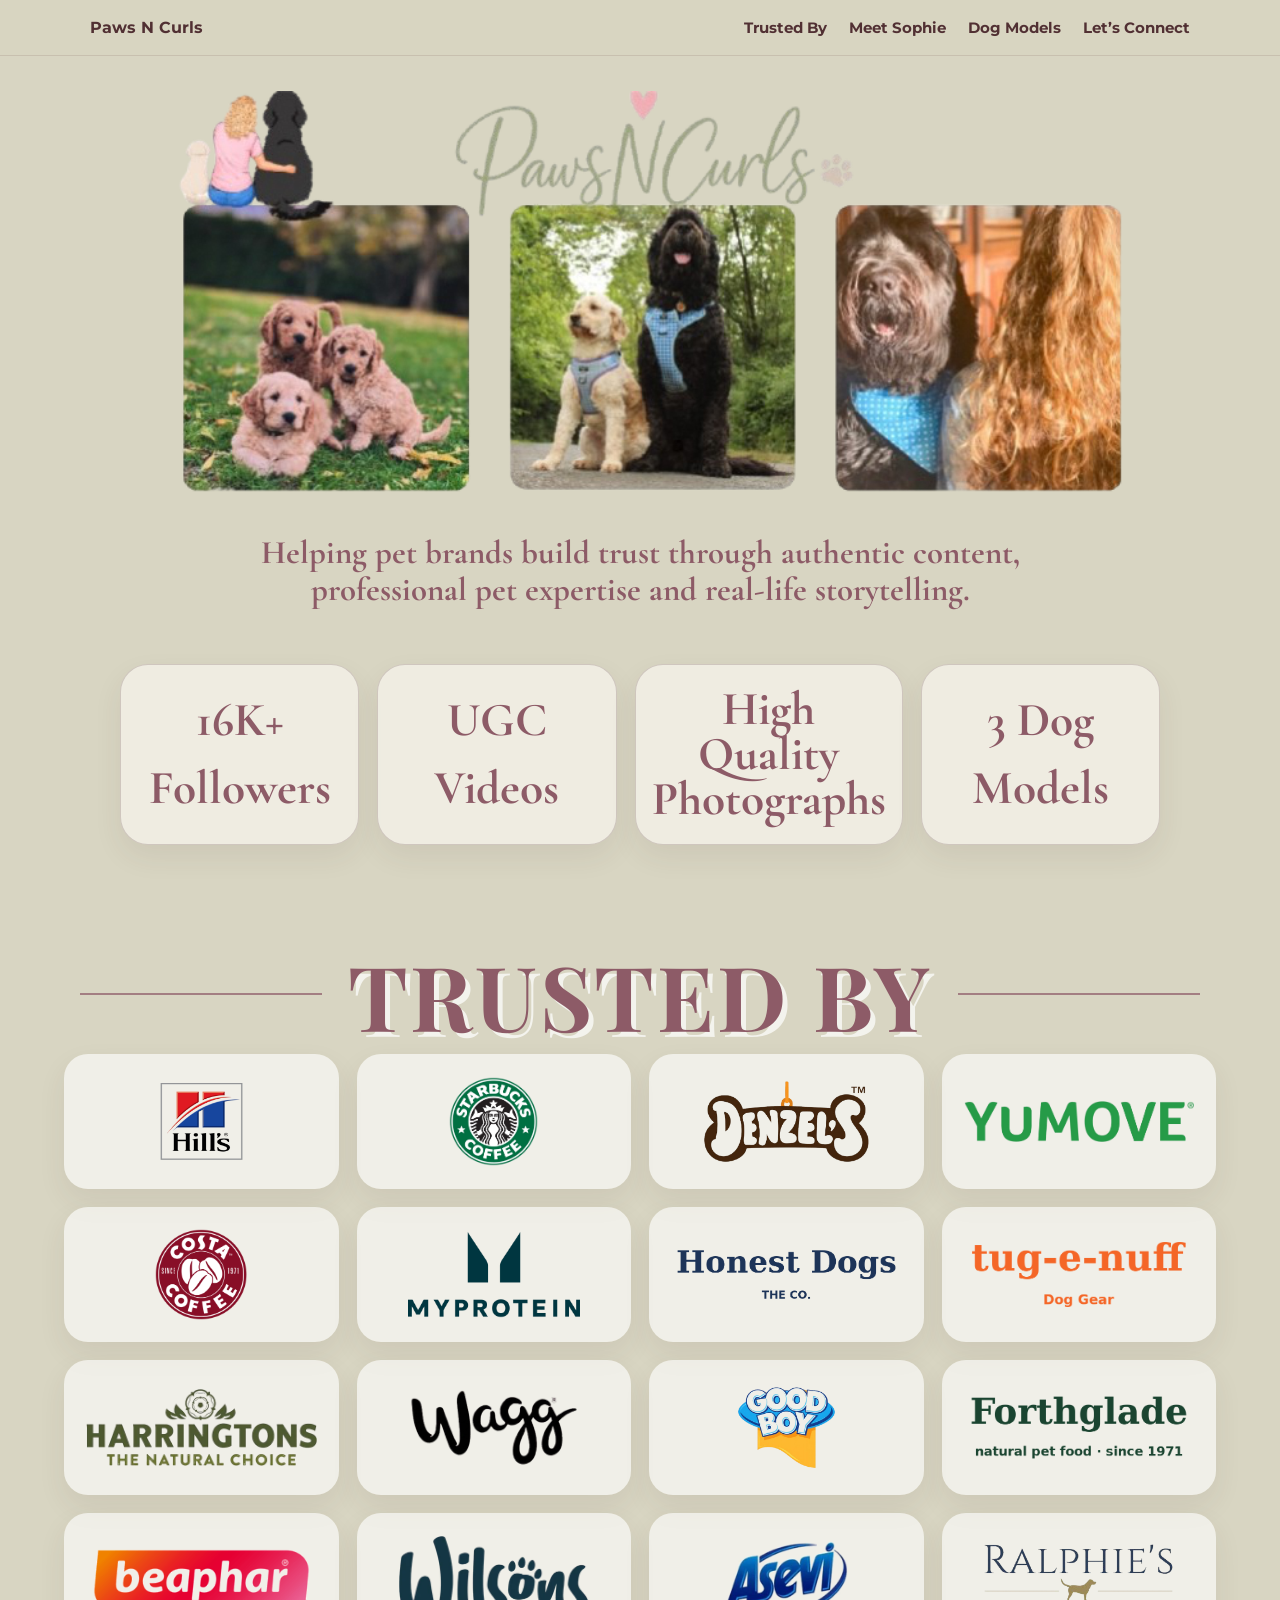
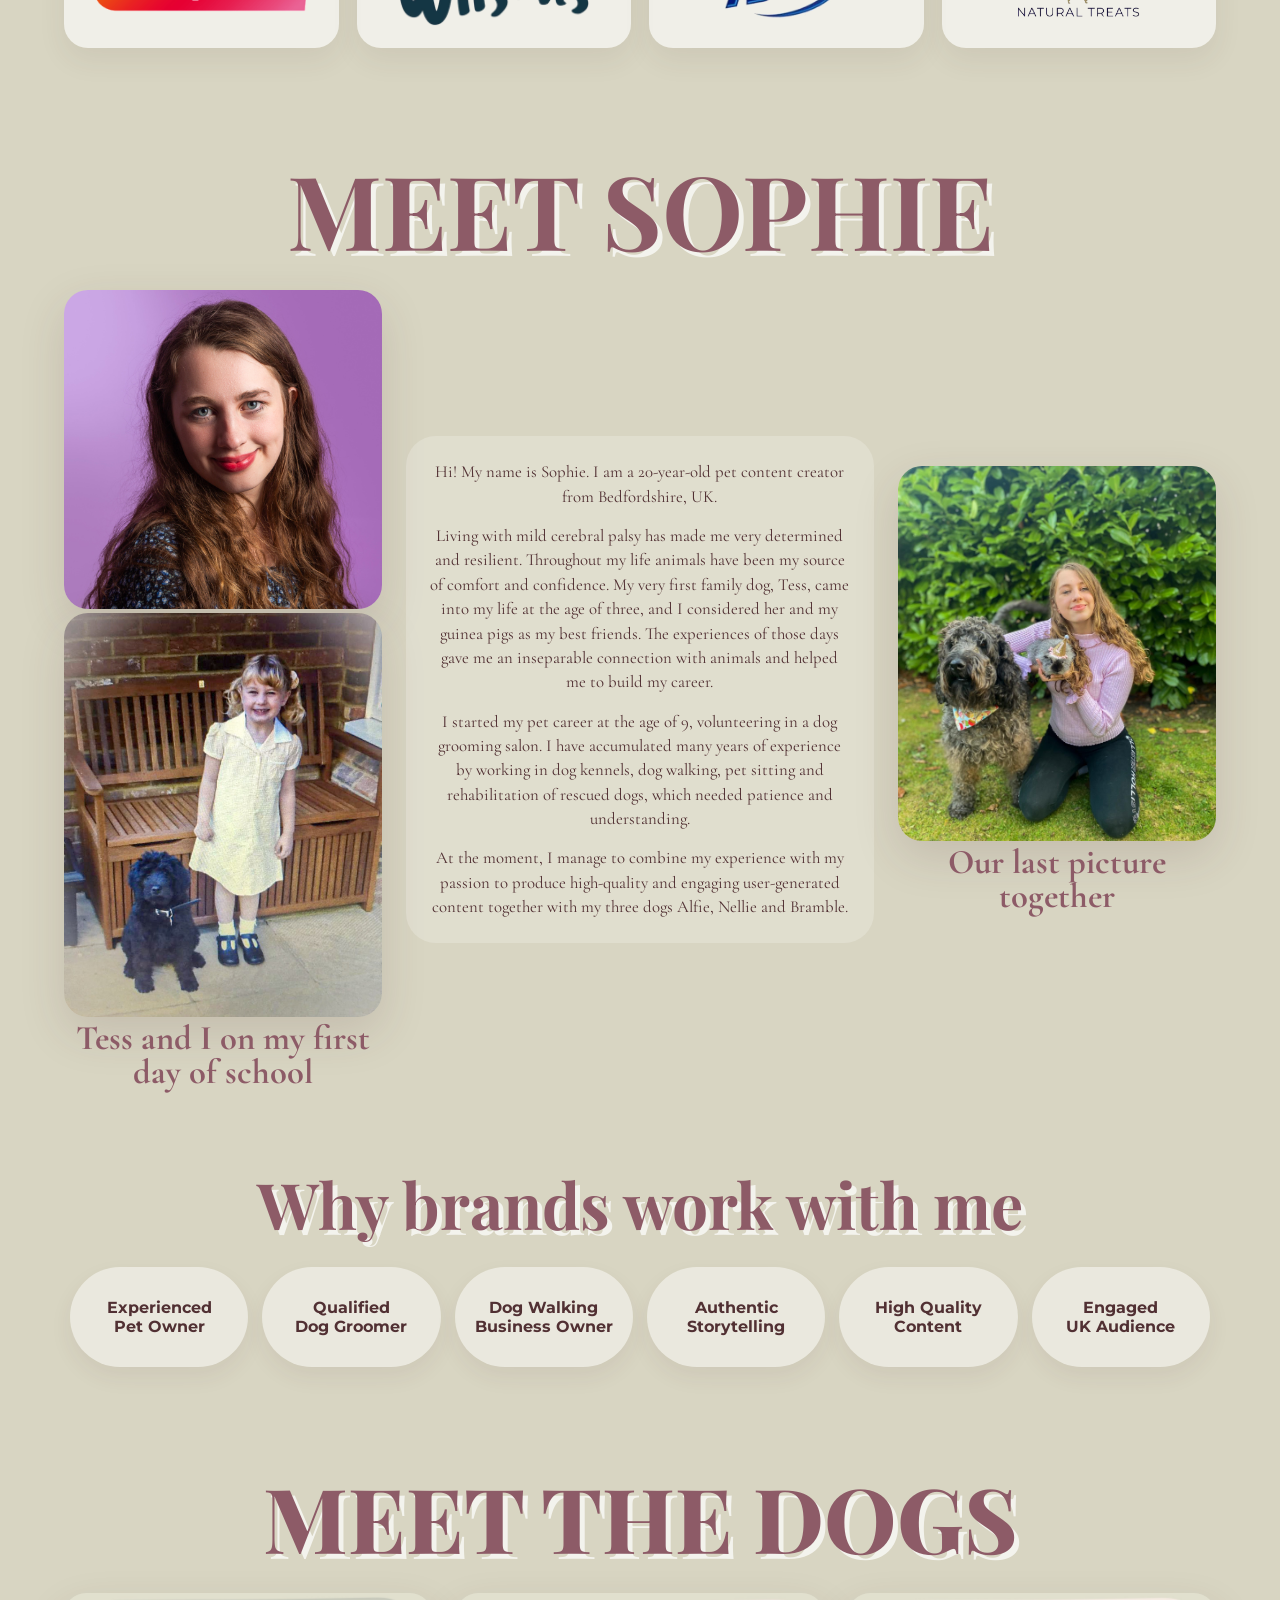
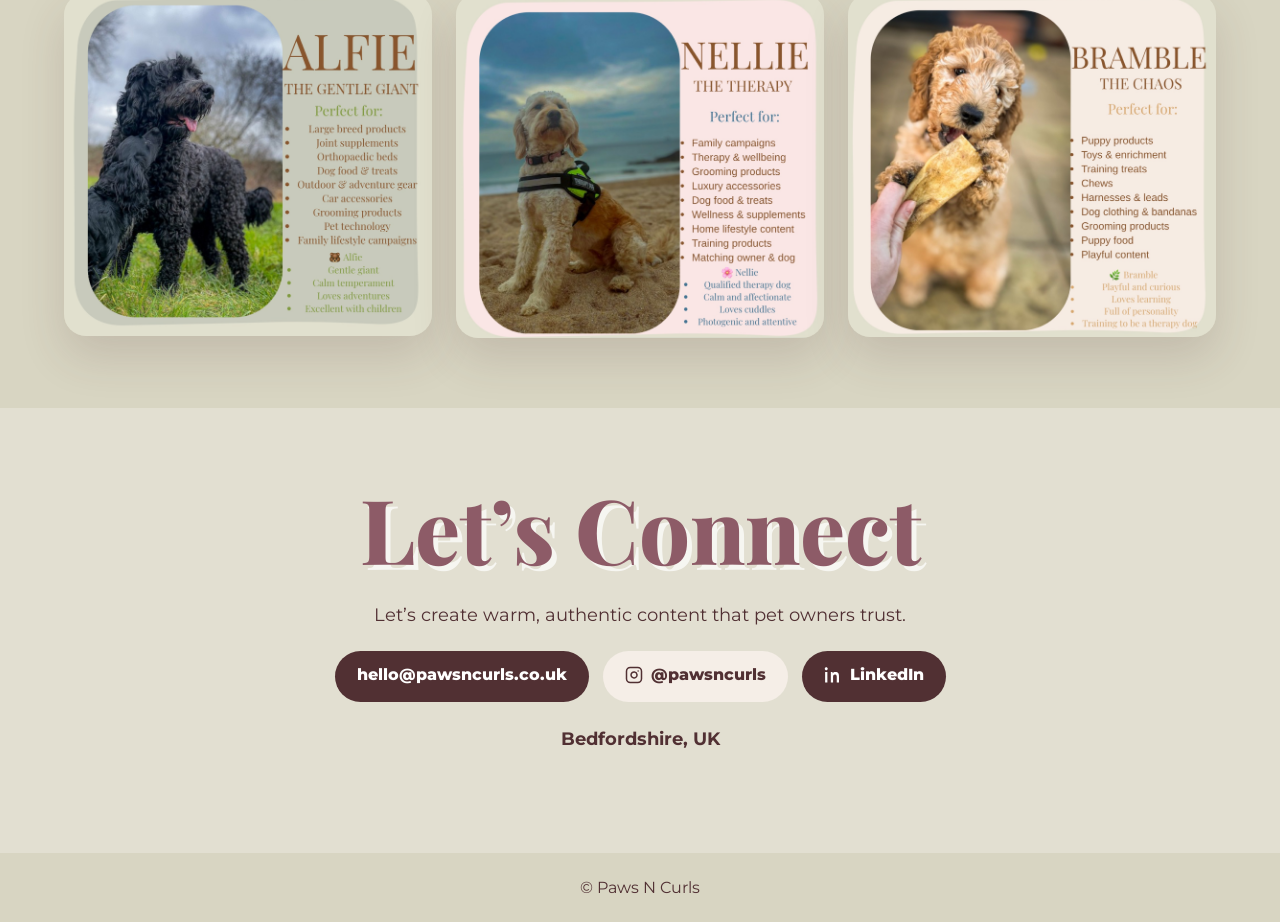
==== index.html @ d8f0dd1f "Add files via upload" ====
<!doctype html>
<html lang="en">
<head>
  <meta charset="utf-8">
  <meta name="viewport" content="width=device-width, initial-scale=1">
  <title>Paws N Curls | Pet UGC Creator</title>
  <meta name="description" content="Paws N Curls helps pet brands build trust through authentic content, professional pet expertise and real-life storytelling.">
  <link rel="stylesheet" href="styles.css">
</head>
<body>
  <header class="site-nav">
    <a href="#top">Paws N Curls</a>
    <nav>
      <a href="#trusted">Trusted By</a>
      <a href="#sophie">Meet Sophie</a>
      <a href="#dogs">Dog Models</a>
      <a href="#contact">Let’s Connect</a>
    </nav>
  </header>

  <main id="top">
    <section class="hero">
      <img src="assets/title.png" alt="Paws N Curls title collage" class="title-img">
      <p class="intro">Helping pet brands build trust through authentic content, professional pet expertise and real-life storytelling.</p>

      <div class="stats">
        <div class="stat-box"><strong>16K+</strong><span>Followers</span></div>
        <div class="stat-box"><strong>UGC</strong><span>Videos</span></div>
        <div class="stat-box"><strong>High Quality</strong><span>Photographs</span></div>
        <div class="stat-box"><strong>3 Dog</strong><span>Models</span></div>
      </div>
    </section>

    <section id="trusted" class="trusted">
      <div class="line-title">
        <span></span>
        <h1>TRUSTED BY</h1>
        <span></span>
      </div>
<div class="brands-grid">
        <img src="assets/brand1_hills.png" alt="Hill's logo">
        <img src="assets/brand2_starbucks.png" alt="Starbucks logo">
        <img src="assets/brand3_denzels.png" alt="Denzel's logo">
        <img src="assets/brand4_yumove.png" alt="YuMOVE logo">
        <img src="assets/brand5_costa.png" alt="Costa Coffee logo">
        <img src="assets/brand6_myprotein.png" alt="MyProtein logo">
        <img src="assets/brand7_honestdogs.png" alt="Honest Dogs Co. logo">
        <img src="assets/brand8_tugenuff.png" alt="Tug-E-Nuff Dog Gear logo">
        <img src="assets/brand9_harringtons.png" alt="Harringtons logo">
        <img src="assets/brand10_beaphar.png" alt="Beaphar logo">
        <img src="assets/brand11_goodboy.png" alt="Good Boy logo">
        <img src="assets/brand12_forthglade.png" alt="Forthglade logo">
        <img src="assets/brand13_beaphar.png" alt="Beaphar logo">
        <img src="assets/brand14_wilsons.png" alt="Wilsons Pet Food logo">
        <img src="assets/brand15_asevi.png" alt="Asevi logo">
        <img src="assets/brand16_ralphies.png" alt="Ralphie's Natural Treats logo">
      </div>
    </section>

    <section id="sophie" class="sophie">
      <h2>MEET SOPHIE</h2>

      <div class="sophie-layout">
        <div class="memory memory-left">
          <img src="assets/sophie-headshot.jpeg" alt="Professional headshot of Sophie" class="sophie-headshot">
          <img src="assets/tess-first-day.jpeg" alt="Sophie with Tess on first day of school">
<p>Tess and I on my first day of school</p>
        </div>

        <div class="bio">
          <p>Hi! My name is Sophie. I am a 20-year-old pet content creator from Bedfordshire, UK. </p>

          <p>Living with mild cerebral palsy has made me very determined and resilient. Throughout my life animals have been my source of comfort and confidence. My very first family dog, Tess, came into my life at the age of three, and I considered her and my guinea pigs as my best friends. The experiences of those days gave me an inseparable connection with animals and helped me to build my career.</p>

          <p>I started my pet career at the age of 9, volunteering in a dog grooming salon. I have accumulated many years of experience by working in dog kennels, dog walking, pet sitting and rehabilitation of rescued dogs, which needed patience and understanding.</p>

          <p>At the moment, I manage to combine my experience with my passion to produce high-quality and engaging user-generated content together with my three dogs Alfie, Nellie and Bramble.</p>
        </div>

        <div class="memory memory-right">
          <img src="assets/tess-last-pic.jpeg" alt="Sophie with Tess in their last picture together">
<p>Our last picture together</p>
        </div>
      </div>
    </section>

    <section class="why">
      <h2>Why brands work with me</h2>
      <div class="why-grid">
        <div>Experienced<br>Pet Owner</div>
        <div>Qualified<br>Dog Groomer</div>
        <div>Dog Walking<br>Business Owner</div>
        <div>Authentic<br>Storytelling</div>
        <div>High Quality<br>Content</div>
        <div>Engaged<br>UK Audience</div>
      </div>
    </section>

    <section id="dogs" class="dogs">
      <h2>MEET THE DOGS</h2>
      <div class="dog-grid">
        <img src="assets/alfie-profile.jpeg" alt="Alfie profile">
        <img src="assets/nellie-profile.jpeg" alt="Nellie profile">
        <img src="assets/bramble-profile.jpeg" alt="Bramble profile">
      </div>
    </section>

    <section id="contact" class="contact">
      <h2>Let’s Connect</h2>
      <p>Let’s create warm, authentic content that pet owners trust.</p>
      <div class="contact-buttons">
        <a href="mailto:hello@pawsncurls.co.uk">hello@pawsncurls.co.uk</a>
        <a href="https://www.instagram.com/pawsncurls" target="_blank" rel="noreferrer"><span style="display:inline-flex;align-items:center;gap:8px;"><svg xmlns="http://www.w3.org/2000/svg" width="18" height="18" viewBox="0 0 24 24" fill="none" stroke="currentColor" stroke-width="2" stroke-linecap="round" stroke-linejoin="round"><rect x="2" y="2" width="20" height="20" rx="5" ry="5"/><path d="M16 11.37A4 4 0 1 1 12.63 8 4 4 0 0 1 16 11.37z"/><line x1="17.5" y1="6.5" x2="17.51" y2="6.5"/></svg>@pawsncurls</span></a>
<a href="https://www.linkedin.com/in/sophie-williams-b388082b5/?skipRedirect=true" target="_blank" class="contact-link"><span style="display:inline-flex;align-items:center;"><svg xmlns="http://www.w3.org/2000/svg" width="18" height="18" viewBox="0 0 24 24" fill="currentColor" style="vertical-align:middle;margin-right:8px"><path d="M4.98 3.5C4.98 4.6 4.1 5.5 3 5.5S1.02 4.6 1.02 3.5 1.9 1.5 3 1.5s1.98.9 1.98 2zM1.5 8h3V22h-3V8zm7 0h2.88v1.91h.04C11.82 8.84 13.2 8 15.2 8 19.36 8 20 10.74 20 14.3V22h-3v-6.83c0-1.63-.03-3.72-2.27-3.72-2.27 0-2.62 1.77-2.62 3.6V22h-3V8z"/></svg>LinkedIn</span></a>
      </div>
      <p class="small">Bedfordshire, UK</p>
    </section>
  </main>

  <footer>© Paws N Curls</footer>
  <script src="script.js"></script>
</body>
</html>
---- styles.css ----
@import url('https://fonts.googleapis.com/css2?family=Playfair+Display:wght@700;800&family=Cormorant+Garamond:wght@600;700&family=Montserrat:wght@400;600;700&display=swap');

:root{
  --bg:#d8d5c2;
  --brown:#8d5b67;
  --deep:#513033;
  --blue:#afd9ff;
  --cream:#f5eee7;
  --white:#fffdf8;
  --sage:#c9cbbc;
}

*{box-sizing:border-box}
html{scroll-behavior:smooth}
body{margin:0;background:var(--bg);color:var(--brown);font-family:Montserrat,Arial,sans-serif}
.site-nav{position:sticky;top:0;z-index:5;display:flex;justify-content:space-between;gap:20px;align-items:center;padding:18px 7%;background:rgba(216,213,194,.92);backdrop-filter:blur(12px);border-bottom:1px solid rgba(81,48,51,.12)}
.site-nav a{color:var(--deep);font-weight:700;text-decoration:none}
.site-nav nav{display:flex;gap:22px;flex-wrap:wrap;font-size:.95rem}

.hero{text-align:center;padding:35px 5% 45px}
.title-img{width:min(980px,100%);display:block;margin:0 auto 25px}
.intro{font-family:Cormorant Garamond,serif;font-size:clamp(1.35rem,2.8vw,2.05rem);font-weight:700;line-height:1.15;max-width:900px;margin:0 auto 55px}
.stats{display:grid;grid-template-columns:repeat(4,1fr);gap:18px;max-width:1040px;margin:0 auto}
.stats div{min-height:90px;display:grid;place-items:center}
.stats strong,.stats span{display:block;font-family:Cormorant Garamond,serif;font-size:clamp(1.65rem,3.7vw,3rem);line-height:.95;font-weight:700;color:var(--brown)}

.trusted{text-align:center;padding:45px 5% 60px}
.line-title{display:grid;grid-template-columns:1fr auto 1fr;align-items:center;gap:26px;max-width:1120px;margin:0 auto}
.line-title span{height:2px;background:var(--brown);opacity:.7}
.line-title h1{font-family:Playfair Display,serif;color:var(--brown);font-size:clamp(2.9rem,7vw,6.4rem);margin:0;text-shadow:5px 5px 0 rgba(255,255,255,.7);letter-spacing:.03em}
.trusted h2,.dogs h2,.contact h2{font-family:Playfair Display,serif;color:var(--blue);font-size:clamp(3.5rem,12vw,9.5rem);line-height:.85;margin:35px 0;font-weight:800}
.brands-grid{max-width:1180px;margin:0 auto;display:grid;grid-template-columns:repeat(4,1fr);gap:18px}
.brands-grid img{width:100%;height:135px;object-fit:contain;background:rgba(255,255,255,.62);border-radius:24px;padding:18px;box-shadow:0 12px 28px rgba(81,48,51,.08)}

.sophie{text-align:center;padding:45px 5% 45px}
.sophie h2,.why h2{font-family:Playfair Display,serif;color:var(--brown);font-size:clamp(3rem,8vw,7rem);line-height:.9;margin:10px 0 35px;text-shadow:5px 5px 0 rgba(255,255,255,.7)}
.sophie-layout{max-width:1250px;margin:0 auto;display:grid;grid-template-columns:.75fr 1.1fr .75fr;gap:24px;align-items:center}
.bio{background:rgba(255,255,255,.2);border-radius:30px;padding:24px;font-family:Cormorant Garamond,serif;color:var(--deep);font-size:1.05rem;line-height:1.45}
.bio p{margin:0 0 15px}
.bio p:last-child{margin-bottom:0}
.memory img{width:100%;border-radius:24px;box-shadow:0 16px 45px rgba(81,48,51,.15)}
.memory p{font-family:Cormorant Garamond,serif;color:var(--brown);font-size:clamp(1.5rem,2.7vw,2.4rem);font-weight:700;line-height:1;margin:0}
.arrow{font-family:Cormorant Garamond,serif;color:var(--brown);font-size:4rem;line-height:.8;margin:4px 0 -2px}
.arrow-left{text-align:left;padding-left:20%}
.arrow-right{text-align:right;padding-right:20%}

.why{text-align:center;padding:30px 5% 55px}
.why h2{font-size:clamp(2.4rem,5vw,4.3rem)}
.why-grid{display:grid;grid-template-columns:repeat(6,1fr);gap:14px;max-width:1140px;margin:0 auto}
.why-grid div{background:rgba(255,255,255,.45);border-radius:999px;padding:22px 12px;min-height:100px;display:grid;place-items:center;color:var(--deep);font-weight:700;box-shadow:0 10px 22px rgba(81,48,51,.07)}

.dogs{text-align:center;padding:45px 5% 70px}
.dog-grid{max-width:1320px;margin:0 auto;display:grid;grid-template-columns:repeat(3,1fr);gap:24px}
.dog-grid img{width:100%;border-radius:22px;box-shadow:0 20px 45px rgba(81,48,51,.16);transition:.25s ease}
.dog-grid img:hover{transform:translateY(-6px);box-shadow:0 28px 65px rgba(81,48,51,.22)}

.contact{text-align:center;padding:70px 5% 85px;background:rgba(255,255,255,.24)}
.contact h2{margin-bottom:20px}
.contact p{color:var(--deep);font-size:1.15rem}
.contact-buttons{display:flex;justify-content:center;gap:14px;flex-wrap:wrap;margin:25px 0}
.contact-buttons a{background:var(--deep);color:white;text-decoration:none;font-weight:800;padding:14px 22px;border-radius:999px}
.contact-buttons a:nth-child(2){background:var(--cream);color:var(--deep)}
.small{font-weight:700}
footer{text-align:center;color:var(--deep);padding:25px}

.reveal{opacity:0;transform:translateY(24px);transition:.8s ease}
.reveal.visible{opacity:1;transform:none}

@media(max-width:950px){
  .site-nav{position:relative;align-items:flex-start;flex-direction:column}
  .stats{grid-template-columns:repeat(2,1fr)}
  .brands-grid{grid-template-columns:repeat(2,1fr)}
  .sophie-layout,.dog-grid{grid-template-columns:1fr}
  .why-grid{grid-template-columns:repeat(2,1fr)}
  .memory{max-width:540px;margin:0 auto}
}
@media(max-width:540px){
  .stats,.brands-grid,.why-grid{grid-template-columns:1fr}
  .line-title{gap:10px}
  .brands-grid img{height:110px}
}


/* FIXED FINAL POLISH */
.stat-box{
  min-height:125px;
  display:grid;
  place-items:center;
  background:rgba(255,253,248,.58);
  border:1px solid rgba(81,48,51,.20);
  border-radius:28px;
  padding:22px 16px;
  box-shadow:0 12px 28px rgba(81,48,51,.08);
  transition:.25s ease;
}
.stat-box:hover{
  transform:translateY(-5px);
  box-shadow:0 18px 38px rgba(81,48,51,.13);
}
.dogs h2,
.contact h2{
  font-family:Playfair Display,serif;
  color:var(--brown) !important;
  font-size:clamp(3rem,7vw,6rem) !important;
  line-height:.9;
  margin:10px 0 35px;
  text-shadow:5px 5px 0 rgba(255,255,255,.7);
}


/* Clean 14-brand trusted by wall */
.brands-grid{
  max-width:1180px;
  margin:0 auto;
  display:grid;
  grid-template-columns:repeat(4,1fr);
  gap:18px;
}
.brands-grid img{
  width:100%;
  height:135px;
  object-fit:contain;
  background:rgba(255,255,255,.62);
  border-radius:24px;
  padding:22px;
  box-shadow:0 12px 28px rgba(81,48,51,.08);
}
.brands-grid img:hover{
  transform:scale(1.03);
  filter:brightness(1.04);
}
@media(max-width:950px){
  .brands-grid{grid-template-columns:repeat(2,1fr);}
}
@media(max-width:540px){
  .brands-grid{grid-template-columns:1fr;}
  .brands-grid img{height:115px;}
}
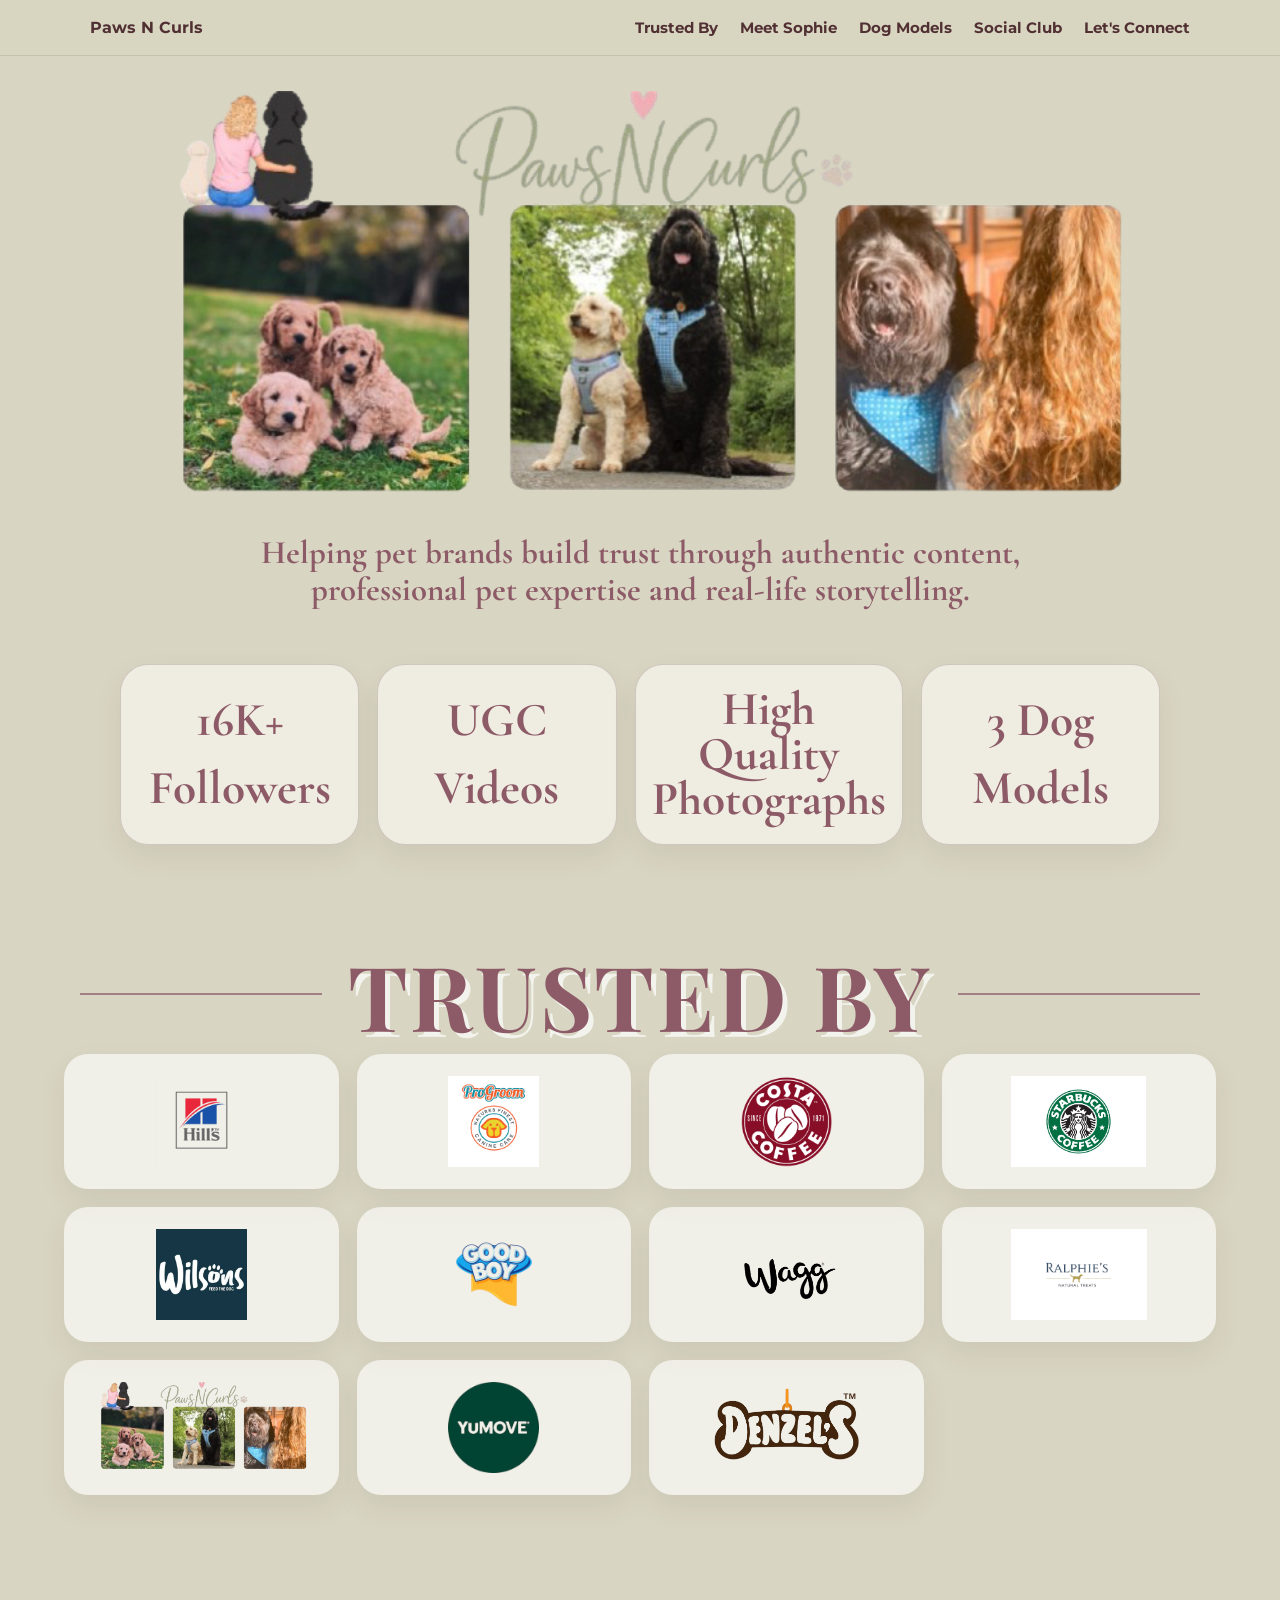
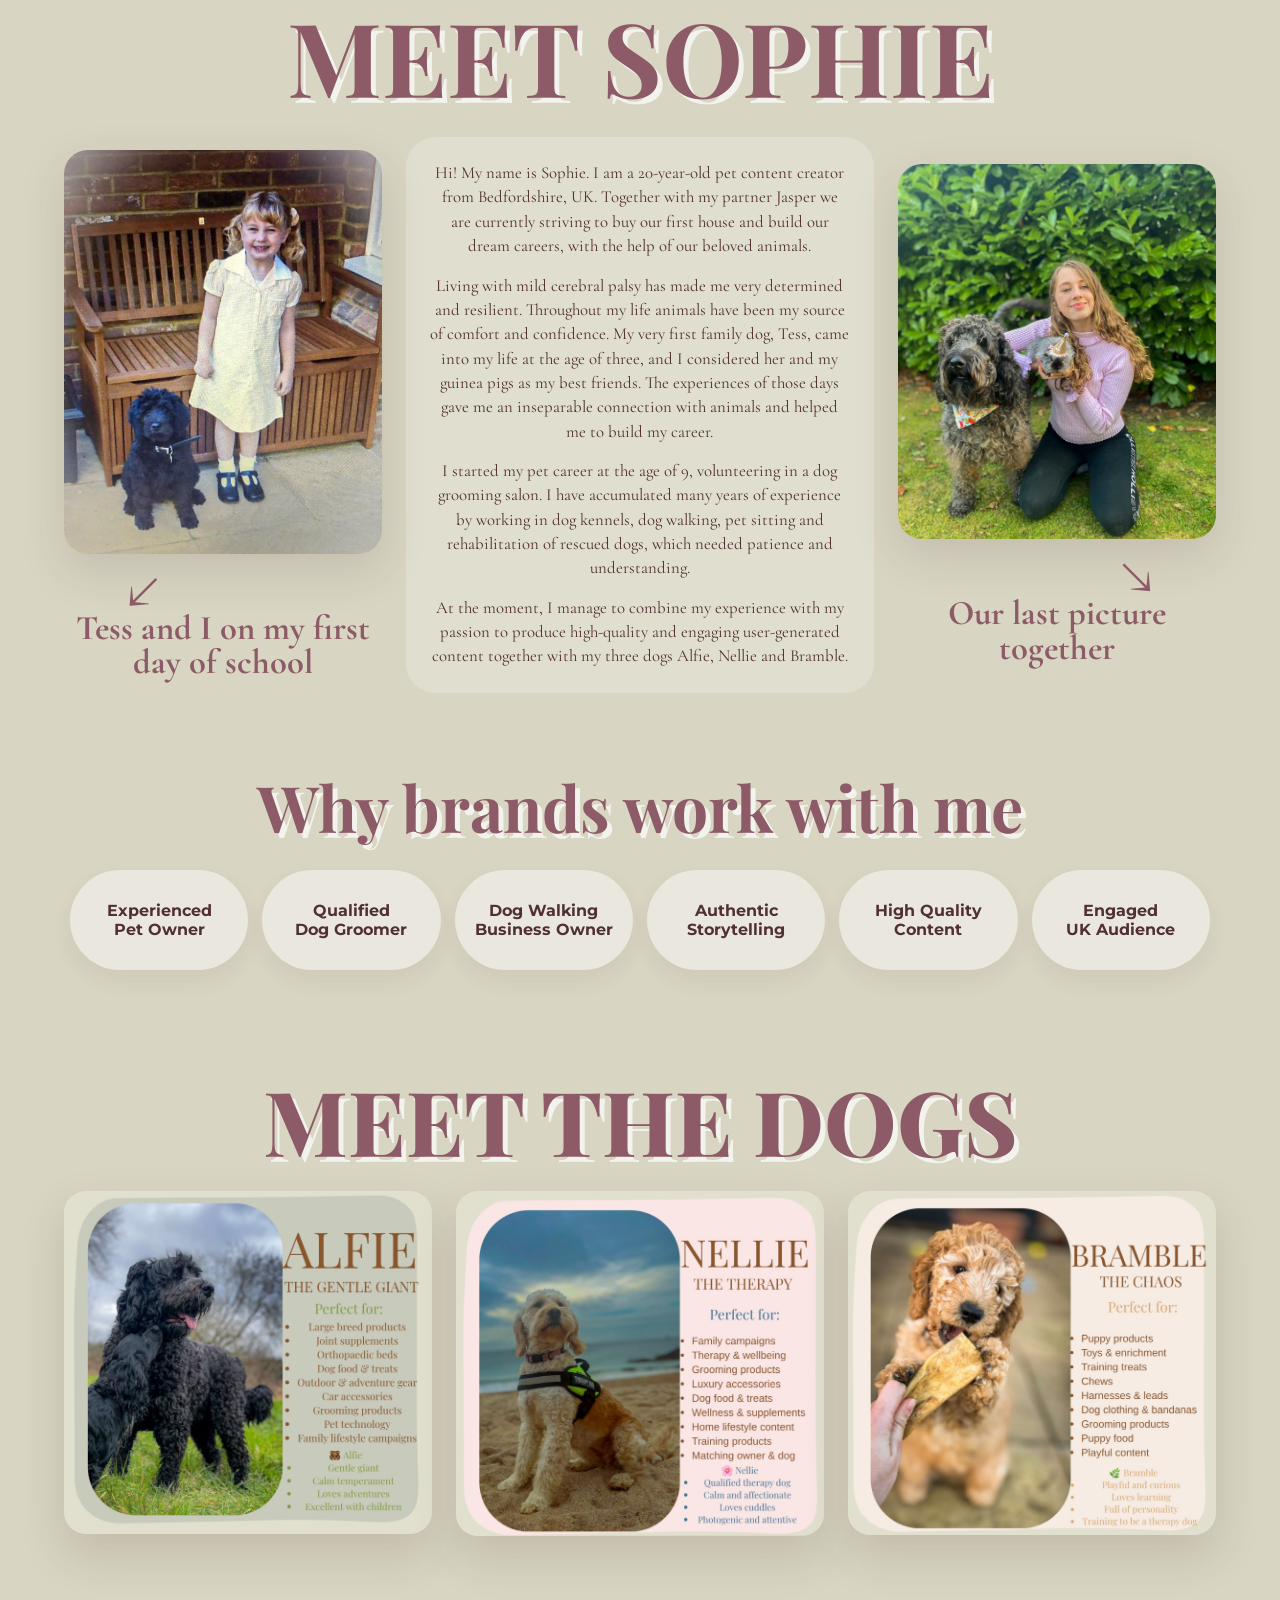
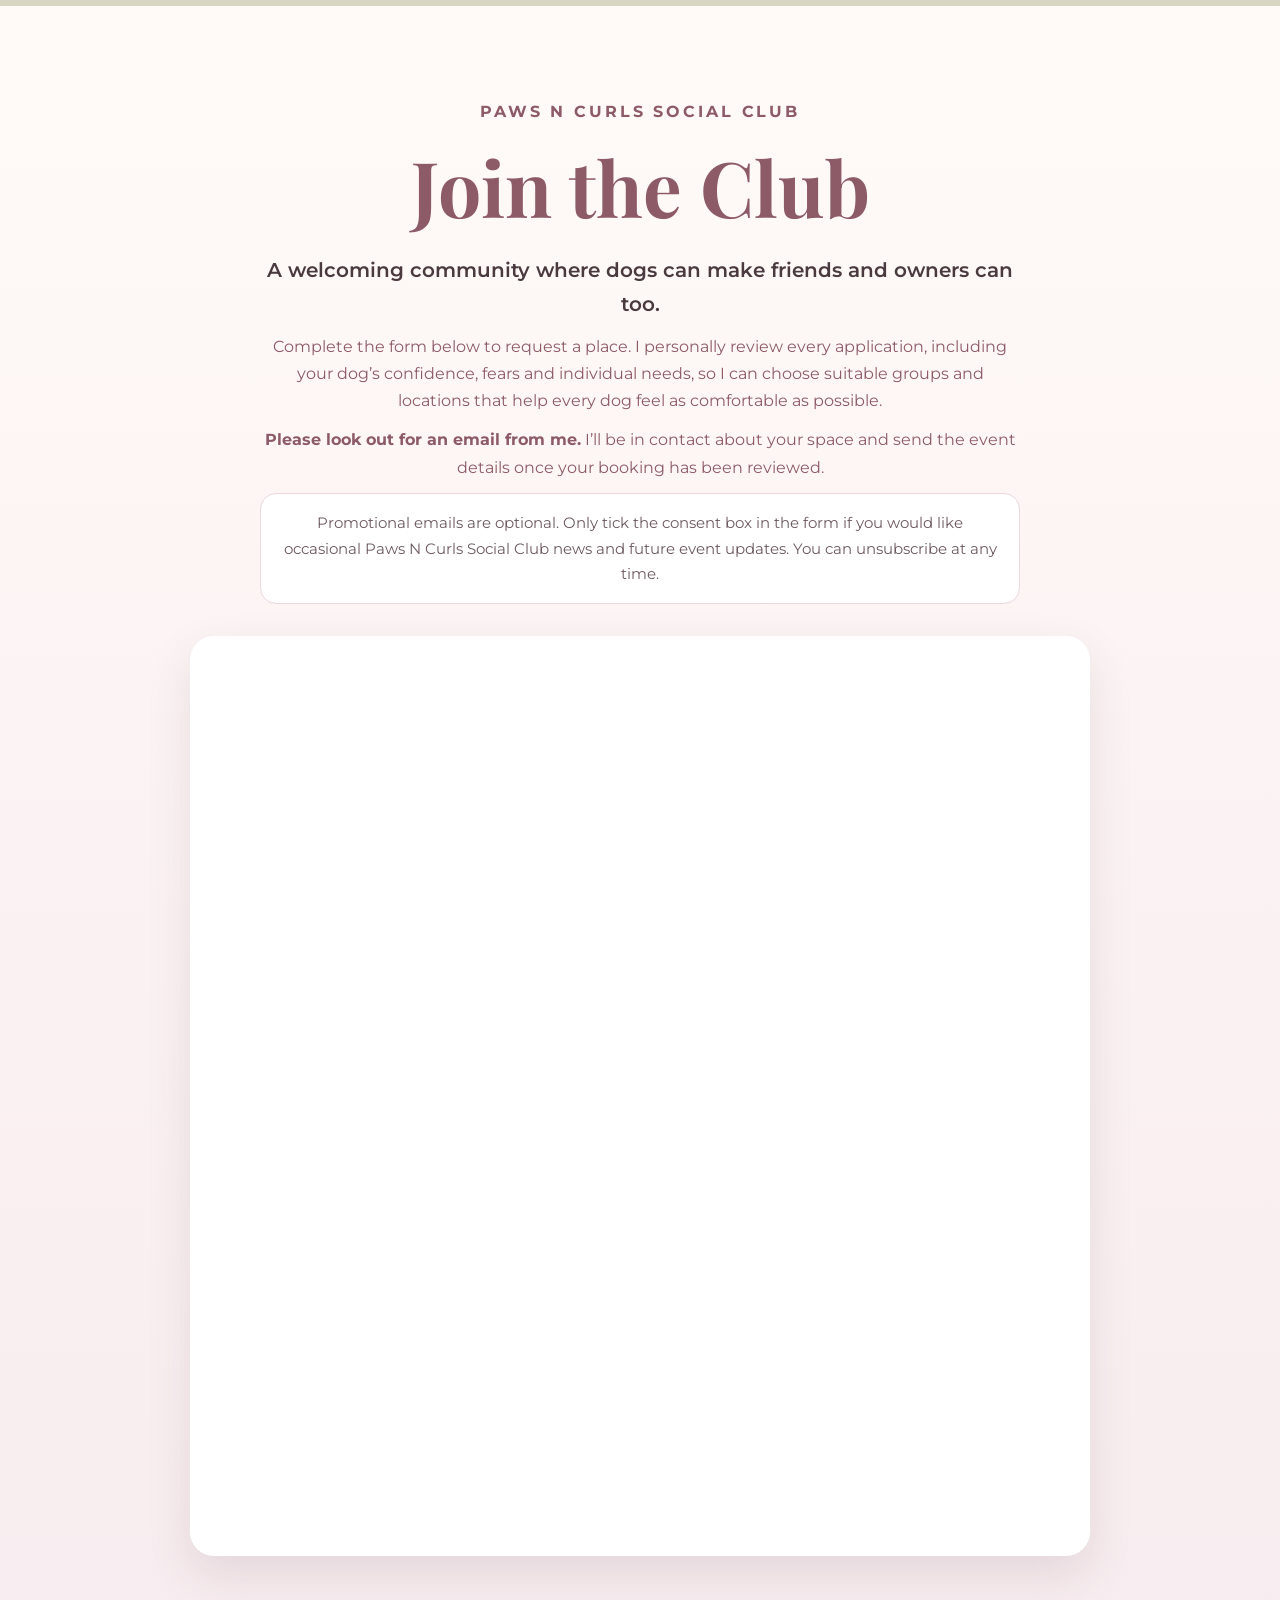
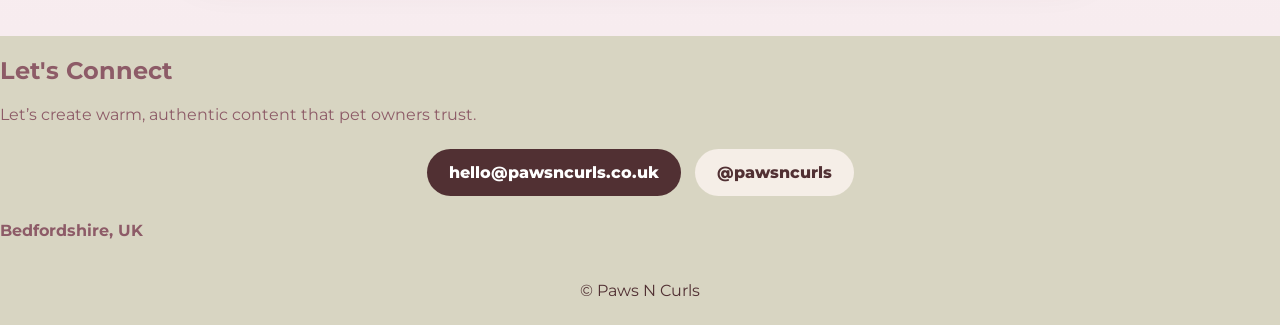
==== commit c9f8534a: "Add files via upload" ====
--- a/index.html
+++ b/index.html
@@ -6,6 +6,19 @@
   <title>Paws N Curls | Pet UGC Creator</title>
   <meta name="description" content="Paws N Curls helps pet brands build trust through authentic content, professional pet expertise and real-life storytelling.">
   <link rel="stylesheet" href="styles.css">
+
+  <style>
+    .social-club{padding:80px 20px;background:linear-gradient(180deg,#fffaf7 0%,#f7ecef 100%);text-align:center}
+    .social-club-intro{max-width:850px;margin:0 auto 32px}
+    .social-club .eyebrow{letter-spacing:.18em;font-weight:700;color:#8d5b67;margin-bottom:10px}
+    .social-club h2{font-family:"Playfair Display",serif;color:#8d5b67;font-size:clamp(2.8rem,6vw,5rem);margin:0 0 16px}
+    .social-club .social-lead{font-size:1.25rem;font-weight:600;color:#4a3a3f}
+    .social-club p{max-width:760px;margin:12px auto;line-height:1.7}
+    .social-club .privacy-note{font-size:.95rem;color:#6d5a61;background:#fff;border:1px solid #ead8de;border-radius:16px;padding:16px 18px}
+    .tally-embed-wrap{max-width:900px;margin:30px auto 0;background:#fff;border-radius:24px;padding:10px;box-shadow:0 18px 45px rgba(91,60,70,.12);overflow:hidden}
+    .tally-embed-wrap iframe{display:block;width:100%;border:0}
+    @media (max-width:700px){.social-club{padding:56px 14px}.tally-embed-wrap{border-radius:16px;padding:4px}.site-nav nav a[href="#social-club"]{display:inline-block}}
+  </style>
 </head>
 <body>
   <header class="site-nav">
@@ -14,7 +27,8 @@
       <a href="#trusted">Trusted By</a>
       <a href="#sophie">Meet Sophie</a>
       <a href="#dogs">Dog Models</a>
-      <a href="#contact">Let’s Connect</a>
+      <a href="#social-club">Social Club</a>
+      <a href="#connect">Let's Connect</a>
     </nav>
   </header>
 
@@ -37,23 +51,19 @@
         <h1>TRUSTED BY</h1>
         <span></span>
       </div>
-<div class="brands-grid">
-        <img src="assets/brand1_hills.png" alt="Hill's logo">
-        <img src="assets/brand2_starbucks.png" alt="Starbucks logo">
-        <img src="assets/brand3_denzels.png" alt="Denzel's logo">
-        <img src="assets/brand4_yumove.png" alt="YuMOVE logo">
-        <img src="assets/brand5_costa.png" alt="Costa Coffee logo">
-        <img src="assets/brand6_myprotein.png" alt="MyProtein logo">
-        <img src="assets/brand7_honestdogs.png" alt="Honest Dogs Co. logo">
-        <img src="assets/brand8_tugenuff.png" alt="Tug-E-Nuff Dog Gear logo">
-        <img src="assets/brand9_harringtons.png" alt="Harringtons logo">
-        <img src="assets/brand10_beaphar.png" alt="Beaphar logo">
-        <img src="assets/brand11_goodboy.png" alt="Good Boy logo">
-        <img src="assets/brand12_forthglade.png" alt="Forthglade logo">
-        <img src="assets/brand13_beaphar.png" alt="Beaphar logo">
-        <img src="assets/brand14_wilsons.png" alt="Wilsons Pet Food logo">
-        <img src="assets/brand15_asevi.png" alt="Asevi logo">
-        <img src="assets/brand16_ralphies.png" alt="Ralphie's Natural Treats logo">
+
+      <div class="brands-grid">
+        <img src="assets/hills.png" alt="Hill's logo">
+        <img src="assets/progroom.jpeg" alt="ProGroom logo">
+        <img src="assets/costa.png" alt="Costa Coffee logo">
+        <img src="assets/starbucks.png" alt="Starbucks logo">
+        <img src="assets/wilsons.jpeg" alt="Wilsons logo">
+        <img src="assets/goodboy.png" alt="Good Boy logo">
+        <img src="assets/beaphar.png" alt="Beaphar logo">
+        <img src="assets/ralphies.jpeg" alt="Ralphie's Natural Treats logo">
+        <img src="assets/yumove.png" alt="YuMOVE logo">
+        <img src="assets/yumove-long-life.png" alt="YuMOVE Long Life logo">
+        <img src="assets/denzels.png" alt="Denzel's logo">
       </div>
     </section>
 
@@ -62,13 +72,13 @@
 
       <div class="sophie-layout">
         <div class="memory memory-left">
-          <img src="assets/sophie-headshot.jpeg" alt="Professional headshot of Sophie" class="sophie-headshot">
           <img src="assets/tess-first-day.jpeg" alt="Sophie with Tess on first day of school">
-<p>Tess and I on my first day of school</p>
+          <div class="arrow arrow-left">↙</div>
+          <p>Tess and I on my first day of school</p>
         </div>
 
         <div class="bio">
-          <p>Hi! My name is Sophie. I am a 20-year-old pet content creator from Bedfordshire, UK. </p>
+          <p>Hi! My name is Sophie. I am a 20-year-old pet content creator from Bedfordshire, UK. Together with my partner Jasper we are currently striving to buy our first house and build our dream careers, with the help of our beloved animals.</p>
 
           <p>Living with mild cerebral palsy has made me very determined and resilient. Throughout my life animals have been my source of comfort and confidence. My very first family dog, Tess, came into my life at the age of three, and I considered her and my guinea pigs as my best friends. The experiences of those days gave me an inseparable connection with animals and helped me to build my career.</p>
 
@@ -79,7 +89,8 @@
 
         <div class="memory memory-right">
           <img src="assets/tess-last-pic.jpeg" alt="Sophie with Tess in their last picture together">
-<p>Our last picture together</p>
+          <div class="arrow arrow-right">↘</div>
+          <p>Our last picture together</p>
         </div>
       </div>
     </section>
@@ -97,7 +108,7 @@
     </section>
 
     <section id="dogs" class="dogs">
-      <h2>MEET THE DOGS</h2>
+      <h2 style="font-family:Playfair Display,serif;color:#8d5b67;font-size:clamp(3rem,7vw,6rem);text-shadow:5px 5px 0 rgba(255,255,255,.7);margin-bottom:30px;">MEET THE DOGS</h2>
       <div class="dog-grid">
         <img src="assets/alfie-profile.jpeg" alt="Alfie profile">
         <img src="assets/nellie-profile.jpeg" alt="Nellie profile">
@@ -105,13 +116,37 @@
       </div>
     </section>
 
-    <section id="contact" class="contact">
-      <h2>Let’s Connect</h2>
+
+    <section id="social-club" class="social-club">
+      <div class="social-club-intro">
+        <p class="eyebrow">PAWS N CURLS SOCIAL CLUB</p>
+        <h2>Join the Club</h2>
+        <p class="social-lead">A welcoming community where dogs can make friends and owners can too.</p>
+        <p>Complete the form below to request a place. I personally review every application, including your dog’s confidence, fears and individual needs, so I can choose suitable groups and locations that help every dog feel as comfortable as possible.</p>
+        <p><strong>Please look out for an email from me.</strong> I’ll be in contact about your space and send the event details once your booking has been reviewed.</p>
+        <p class="privacy-note">Promotional emails are optional. Only tick the consent box in the form if you would like occasional Paws N Curls Social Club news and future event updates. You can unsubscribe at any time.</p>
+      </div>
+
+      <div class="tally-embed-wrap">
+        <iframe
+          data-tally-src="https://tally.so/embed/vGVMYA?alignLeft=1&hideTitle=1&transparentBackground=1&dynamicHeight=1"
+          loading="lazy"
+          width="100%"
+          height="900"
+          frameborder="0"
+          marginheight="0"
+          marginwidth="0"
+          title="Paws N Curls Social Club sign-up form">
+        </iframe>
+      </div>
+    </section>
+
+    <section id="connect" class="connect">
+      <h2>Let's Connect</h2>
       <p>Let’s create warm, authentic content that pet owners trust.</p>
       <div class="contact-buttons">
         <a href="mailto:hello@pawsncurls.co.uk">hello@pawsncurls.co.uk</a>
-        <a href="https://www.instagram.com/pawsncurls" target="_blank" rel="noreferrer"><span style="display:inline-flex;align-items:center;gap:8px;"><svg xmlns="http://www.w3.org/2000/svg" width="18" height="18" viewBox="0 0 24 24" fill="none" stroke="currentColor" stroke-width="2" stroke-linecap="round" stroke-linejoin="round"><rect x="2" y="2" width="20" height="20" rx="5" ry="5"/><path d="M16 11.37A4 4 0 1 1 12.63 8 4 4 0 0 1 16 11.37z"/><line x1="17.5" y1="6.5" x2="17.51" y2="6.5"/></svg>@pawsncurls</span></a>
-<a href="https://www.linkedin.com/in/sophie-williams-b388082b5/?skipRedirect=true" target="_blank" class="contact-link"><span style="display:inline-flex;align-items:center;"><svg xmlns="http://www.w3.org/2000/svg" width="18" height="18" viewBox="0 0 24 24" fill="currentColor" style="vertical-align:middle;margin-right:8px"><path d="M4.98 3.5C4.98 4.6 4.1 5.5 3 5.5S1.02 4.6 1.02 3.5 1.9 1.5 3 1.5s1.98.9 1.98 2zM1.5 8h3V22h-3V8zm7 0h2.88v1.91h.04C11.82 8.84 13.2 8 15.2 8 19.36 8 20 10.74 20 14.3V22h-3v-6.83c0-1.63-.03-3.72-2.27-3.72-2.27 0-2.62 1.77-2.62 3.6V22h-3V8z"/></svg>LinkedIn</span></a>
+        <a href="https://www.instagram.com/pawsncurls" target="_blank" rel="noreferrer">@pawsncurls</a>
       </div>
       <p class="small">Bedfordshire, UK</p>
     </section>
@@ -119,5 +154,6 @@
 
   <footer>© Paws N Curls</footer>
   <script src="script.js"></script>
+  <script>var d=document,w="https://tally.so/widgets/embed.js",v=function(){if(typeof Tally!=="undefined"){Tally.loadEmbeds()}else{d.querySelectorAll("iframe[data-tally-src]:not([src])").forEach(function(e){e.src=e.dataset.tallySrc})}};if(typeof Tally!=="undefined")v();else if(d.querySelector("script[src='"+w+"']")==null){var s=d.createElement("script");s.src=w;s.onload=v;s.onerror=v;d.body.appendChild(s);}</script>
 </body>
 </html>
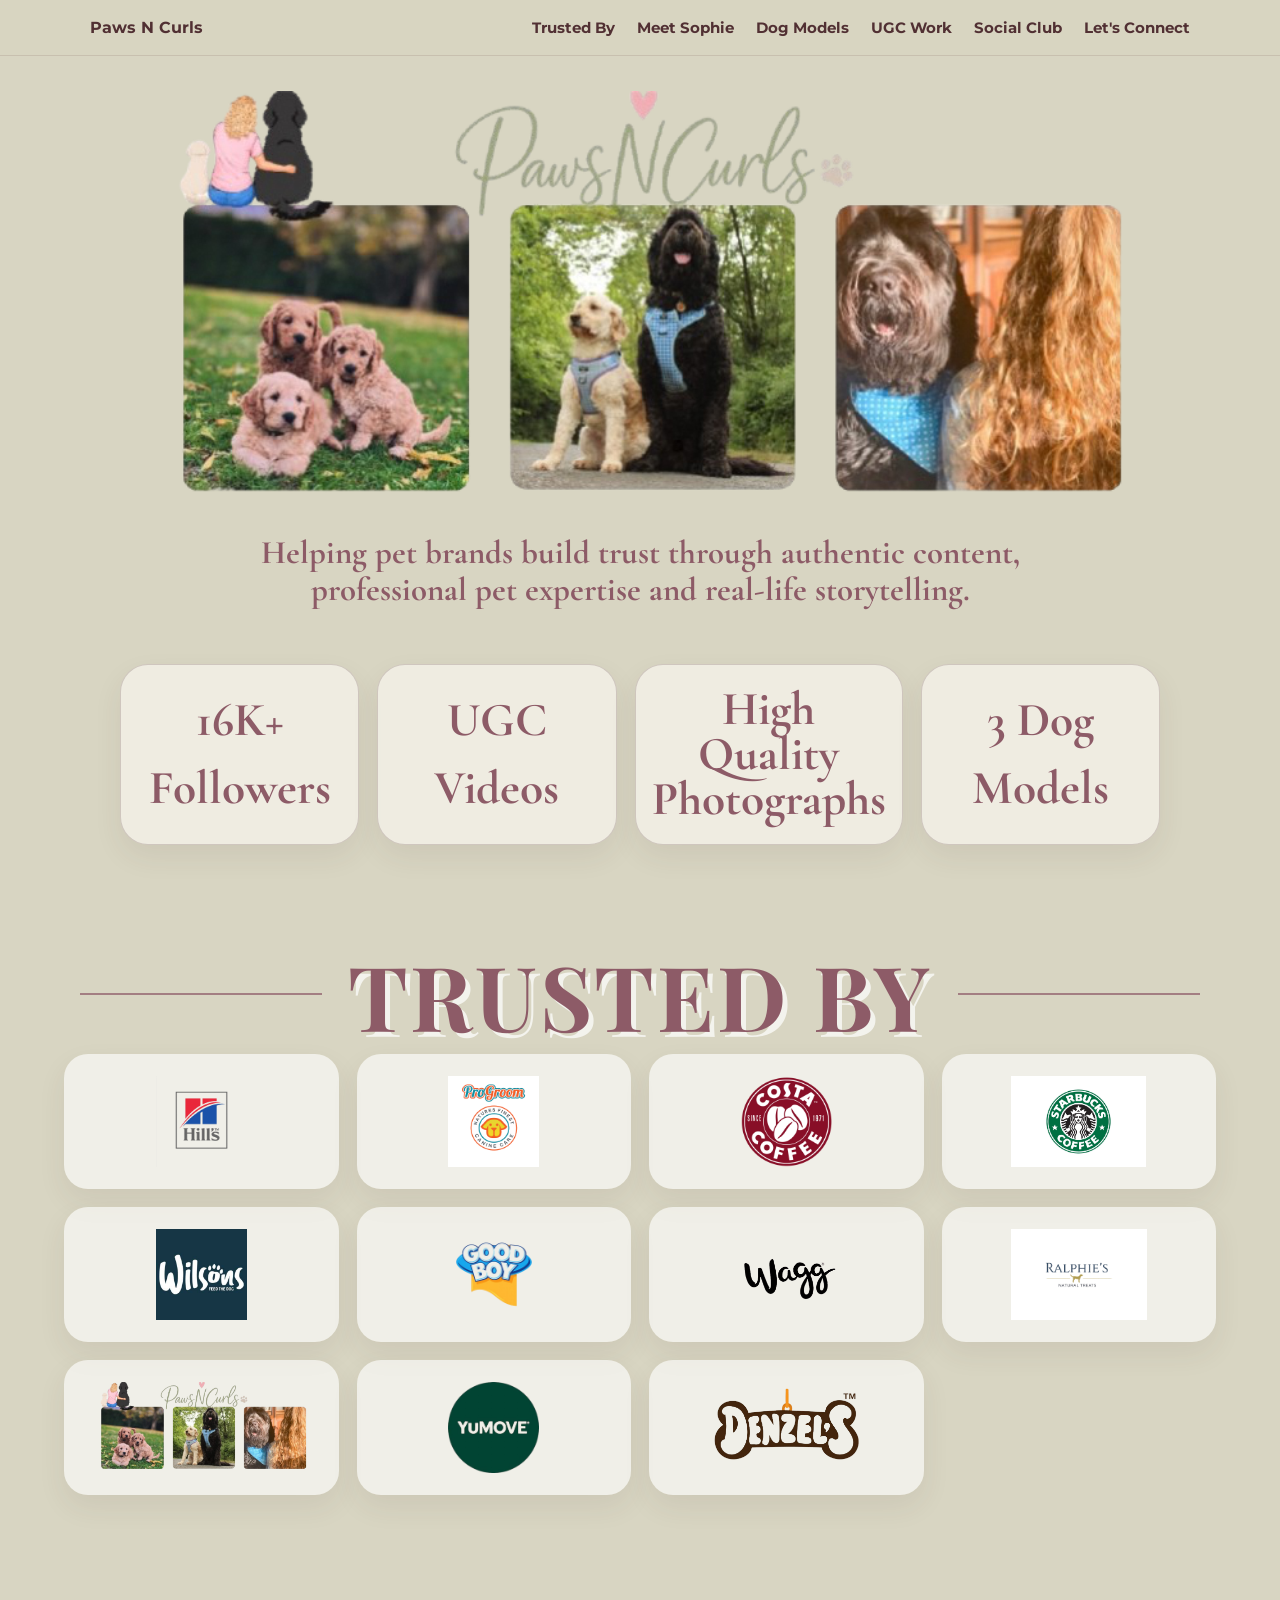
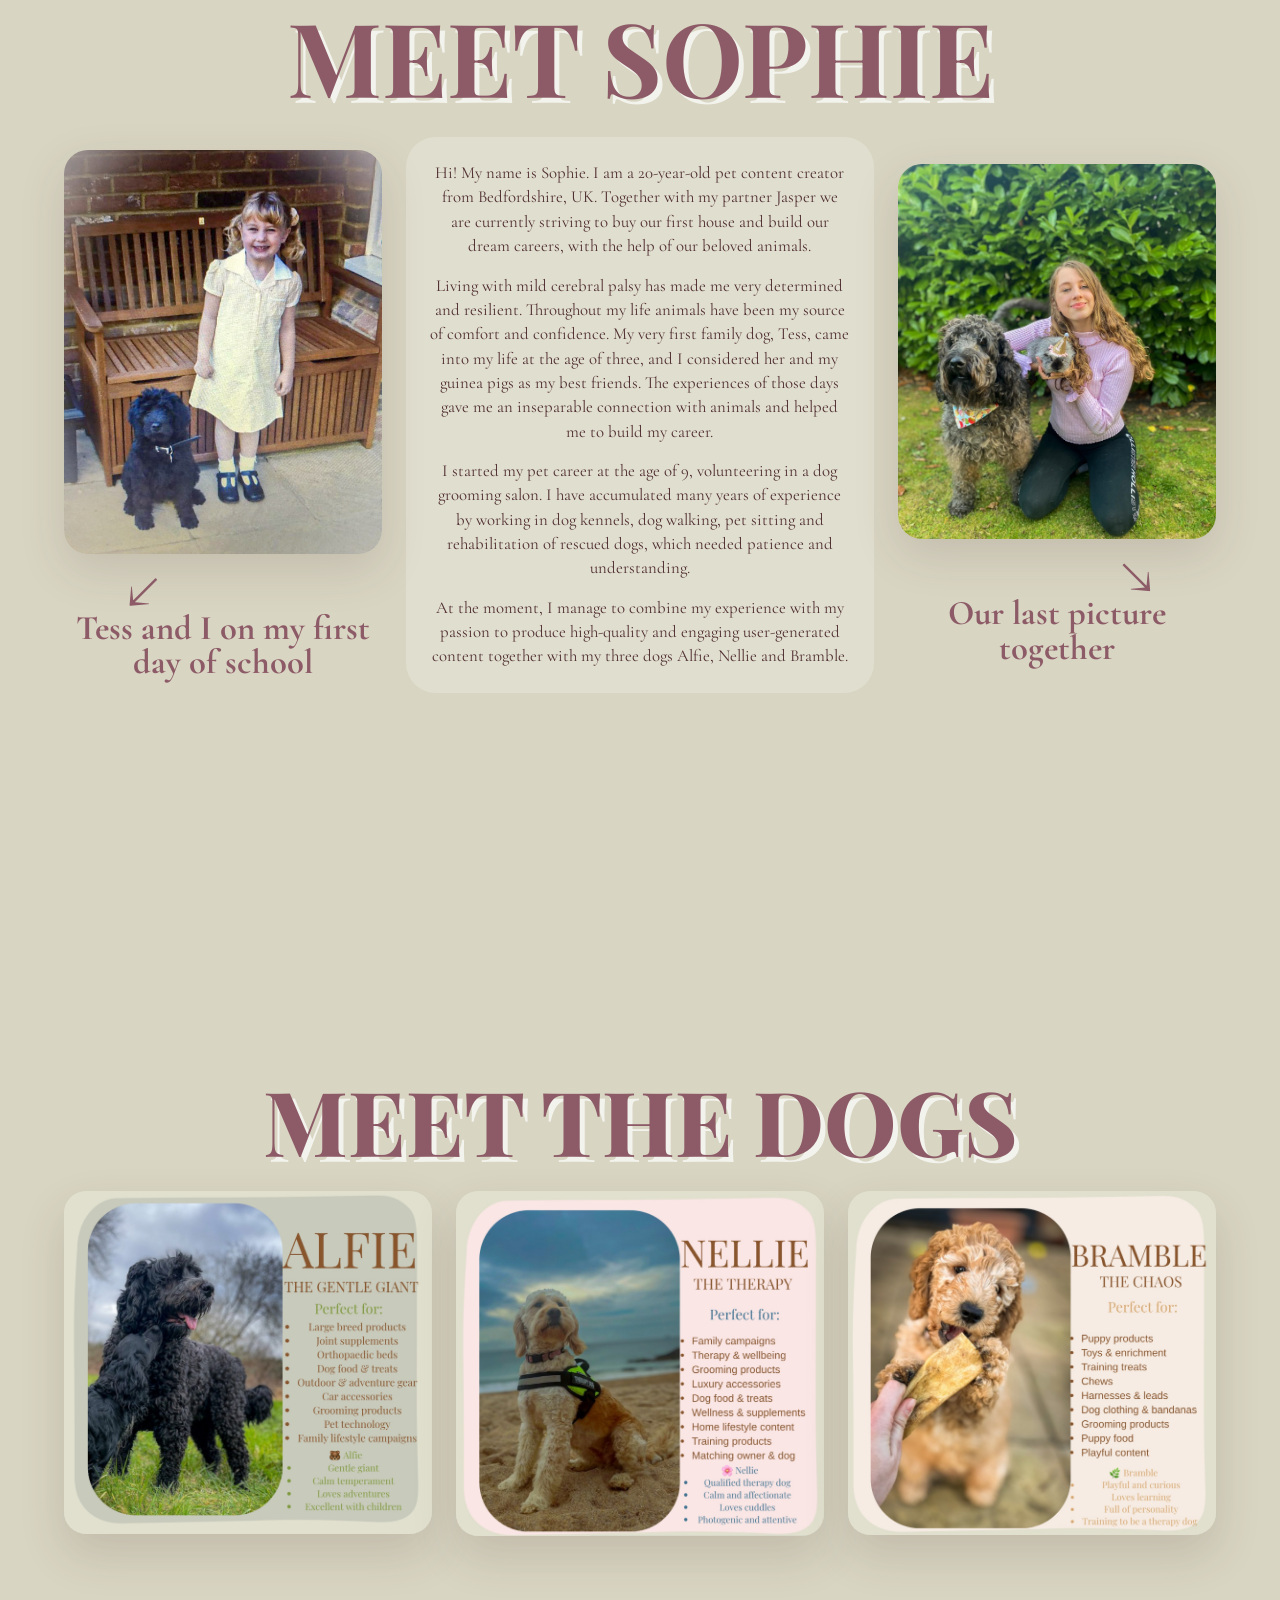
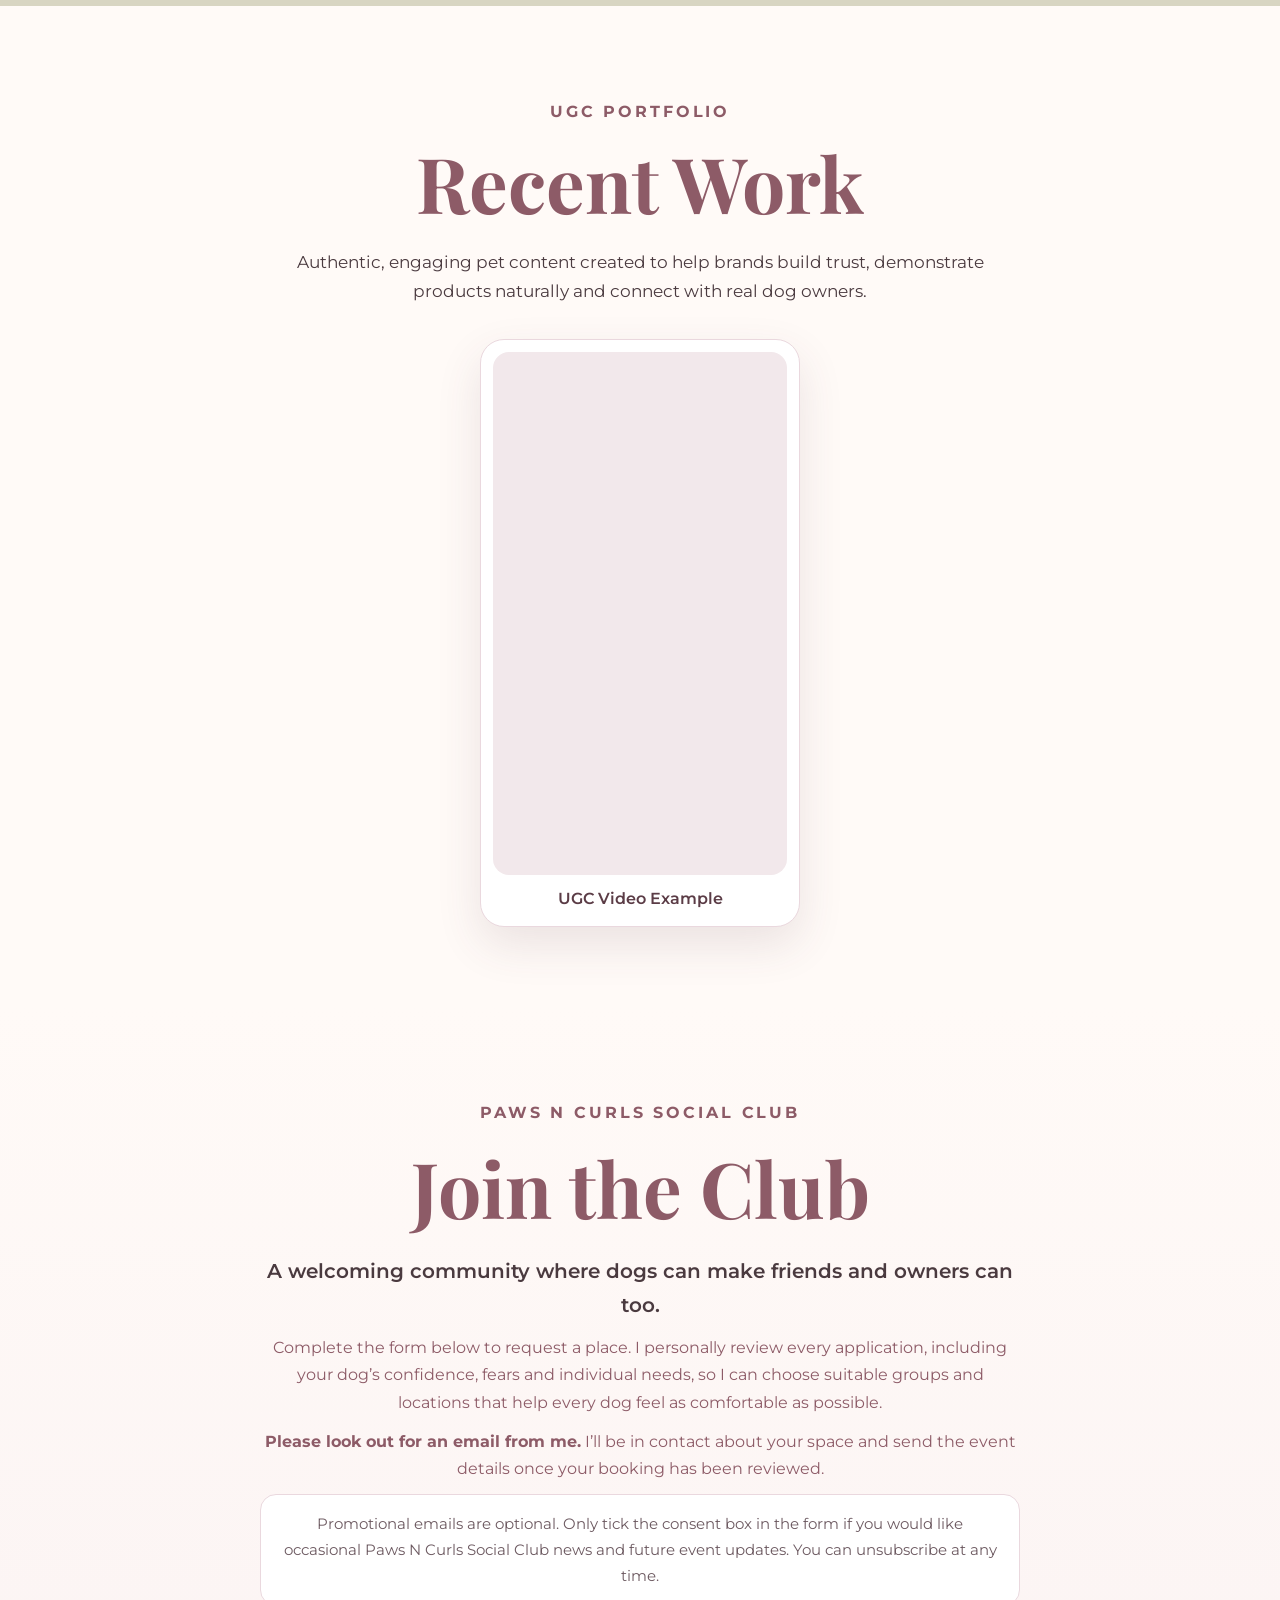
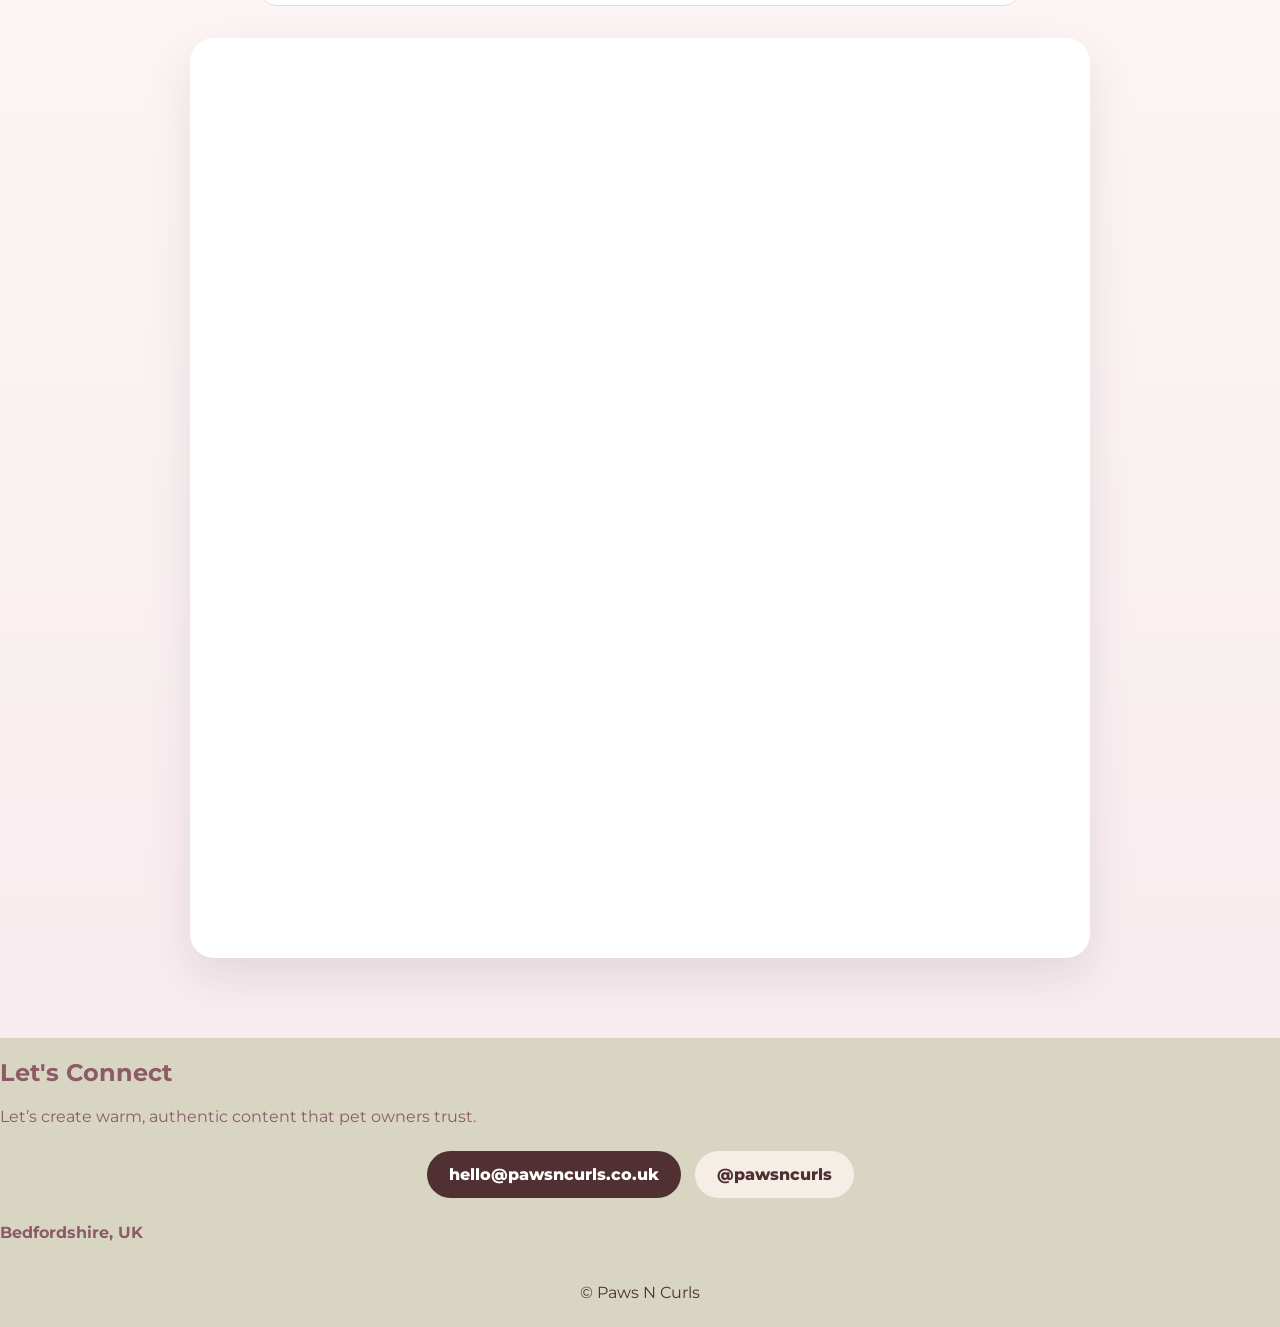
==== commit 241c56dc: "Add UGC portfolio video section" ====
--- a/index.html
+++ b/index.html
@@ -17,7 +17,16 @@
     .social-club .privacy-note{font-size:.95rem;color:#6d5a61;background:#fff;border:1px solid #ead8de;border-radius:16px;padding:16px 18px}
     .tally-embed-wrap{max-width:900px;margin:30px auto 0;background:#fff;border-radius:24px;padding:10px;box-shadow:0 18px 45px rgba(91,60,70,.12);overflow:hidden}
     .tally-embed-wrap iframe{display:block;width:100%;border:0}
-    @media (max-width:700px){.social-club{padding:56px 14px}.tally-embed-wrap{border-radius:16px;padding:4px}.site-nav nav a[href="#social-club"]{display:inline-block}}
+    .ugc-work{padding:80px 20px;background:#fffaf7;text-align:center}
+    .ugc-work .eyebrow{letter-spacing:.18em;font-weight:700;color:#8d5b67;margin-bottom:10px}
+    .ugc-work h2{font-family:"Playfair Display",serif;color:#8d5b67;font-size:clamp(2.8rem,6vw,5rem);margin:0 0 14px}
+    .ugc-work .ugc-lead{max-width:720px;margin:0 auto 34px;line-height:1.7;color:#4a3a3f;font-size:1.08rem}
+    .ugc-grid{display:grid;grid-template-columns:repeat(auto-fit,minmax(240px,320px));justify-content:center;gap:24px;max-width:1100px;margin:0 auto}
+    .ugc-card{background:#fff;border:1px solid #ead8de;border-radius:24px;padding:12px;box-shadow:0 18px 45px rgba(91,60,70,.12)}
+    .ugc-video{position:relative;width:100%;aspect-ratio:9/16;overflow:hidden;border-radius:16px;background:#f2e8eb}
+    .ugc-video iframe{position:absolute;inset:0;width:100%;height:100%;border:0}
+    .ugc-card p{margin:14px 6px 6px;font-weight:600;color:#5b3c46}
+    @media (max-width:700px){.social-club,.ugc-work{padding:56px 14px}.tally-embed-wrap{border-radius:16px;padding:4px}.site-nav nav a[href="#social-club"]{display:inline-block}.ugc-grid{grid-template-columns:minmax(0,320px)}}
   </style>
 </head>
 <body>
@@ -27,6 +36,7 @@
       <a href="#trusted">Trusted By</a>
       <a href="#sophie">Meet Sophie</a>
       <a href="#dogs">Dog Models</a>
+      <a href="#ugc-work">UGC Work</a>
       <a href="#social-club">Social Club</a>
       <a href="#connect">Let's Connect</a>
     </nav>
@@ -116,6 +126,19 @@
       </div>
     </section>
 
+    <section id="ugc-work" class="ugc-work">
+      <p class="eyebrow">UGC PORTFOLIO</p>
+      <h2>Recent Work</h2>
+      <p class="ugc-lead">Authentic, engaging pet content created to help brands build trust, demonstrate products naturally and connect with real dog owners.</p>
+      <div class="ugc-grid">
+        <article class="ugc-card">
+          <div class="ugc-video">
+            <iframe src="https://drive.google.com/file/d/1qBvQS9hlSpM2WEALHkCathsmsA4Leiqc/preview" allow="autoplay; fullscreen" loading="lazy" title="Paws N Curls UGC video example"></iframe>
+          </div>
+          <p>UGC Video Example</p>
+        </article>
+      </div>
+    </section>
 
     <section id="social-club" class="social-club">
       <div class="social-club-intro">
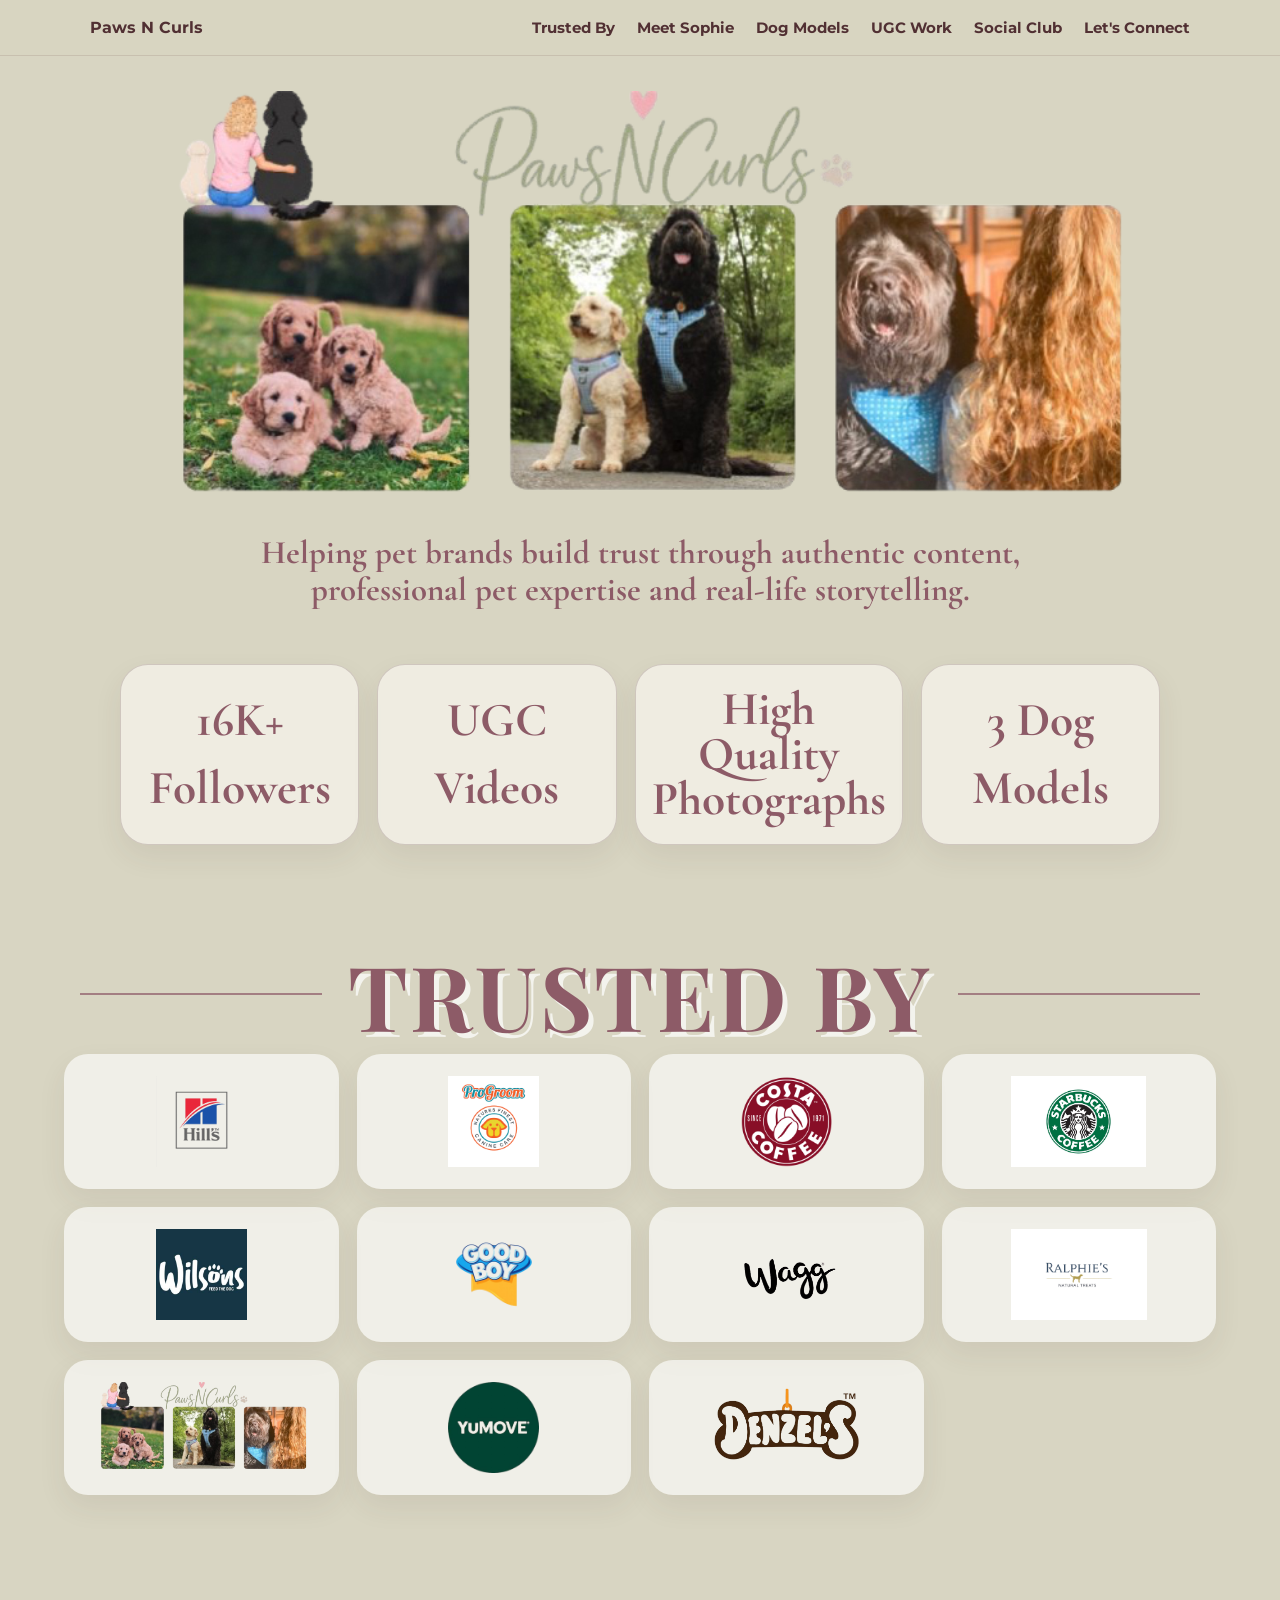
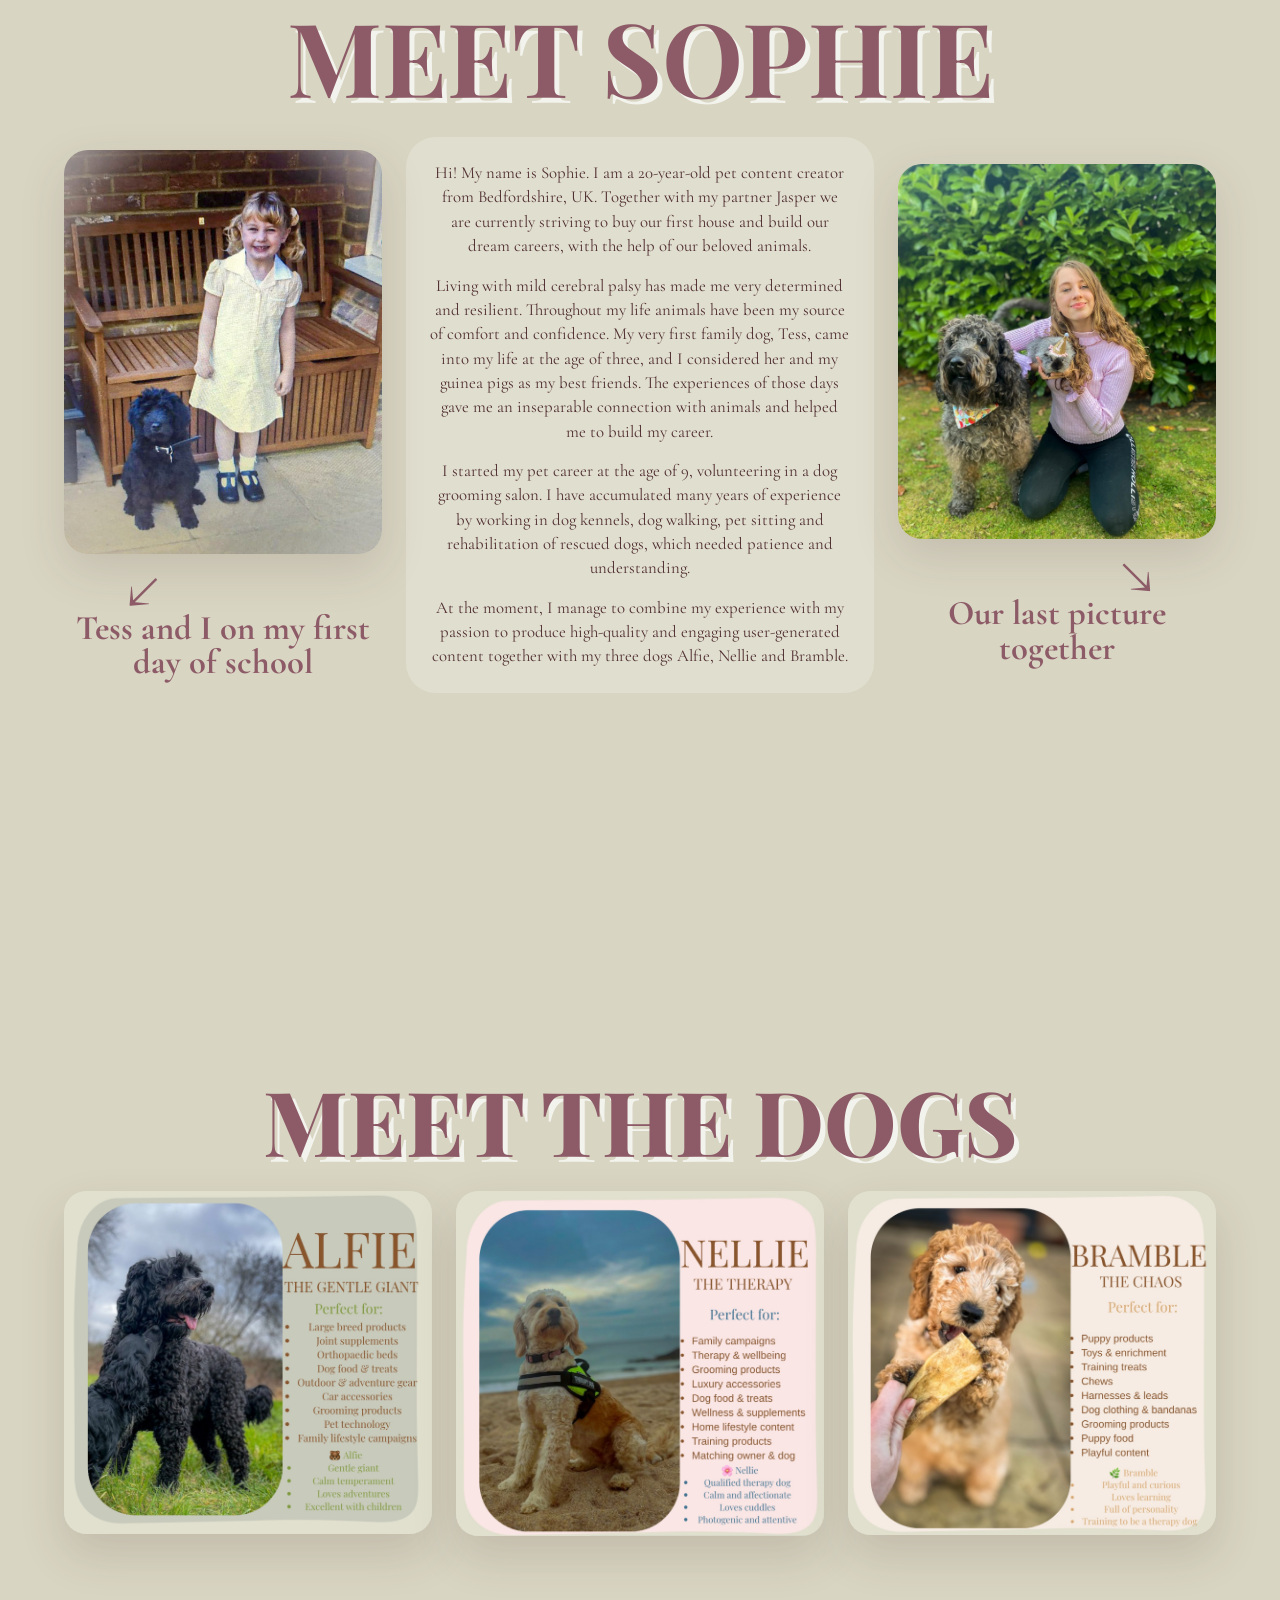
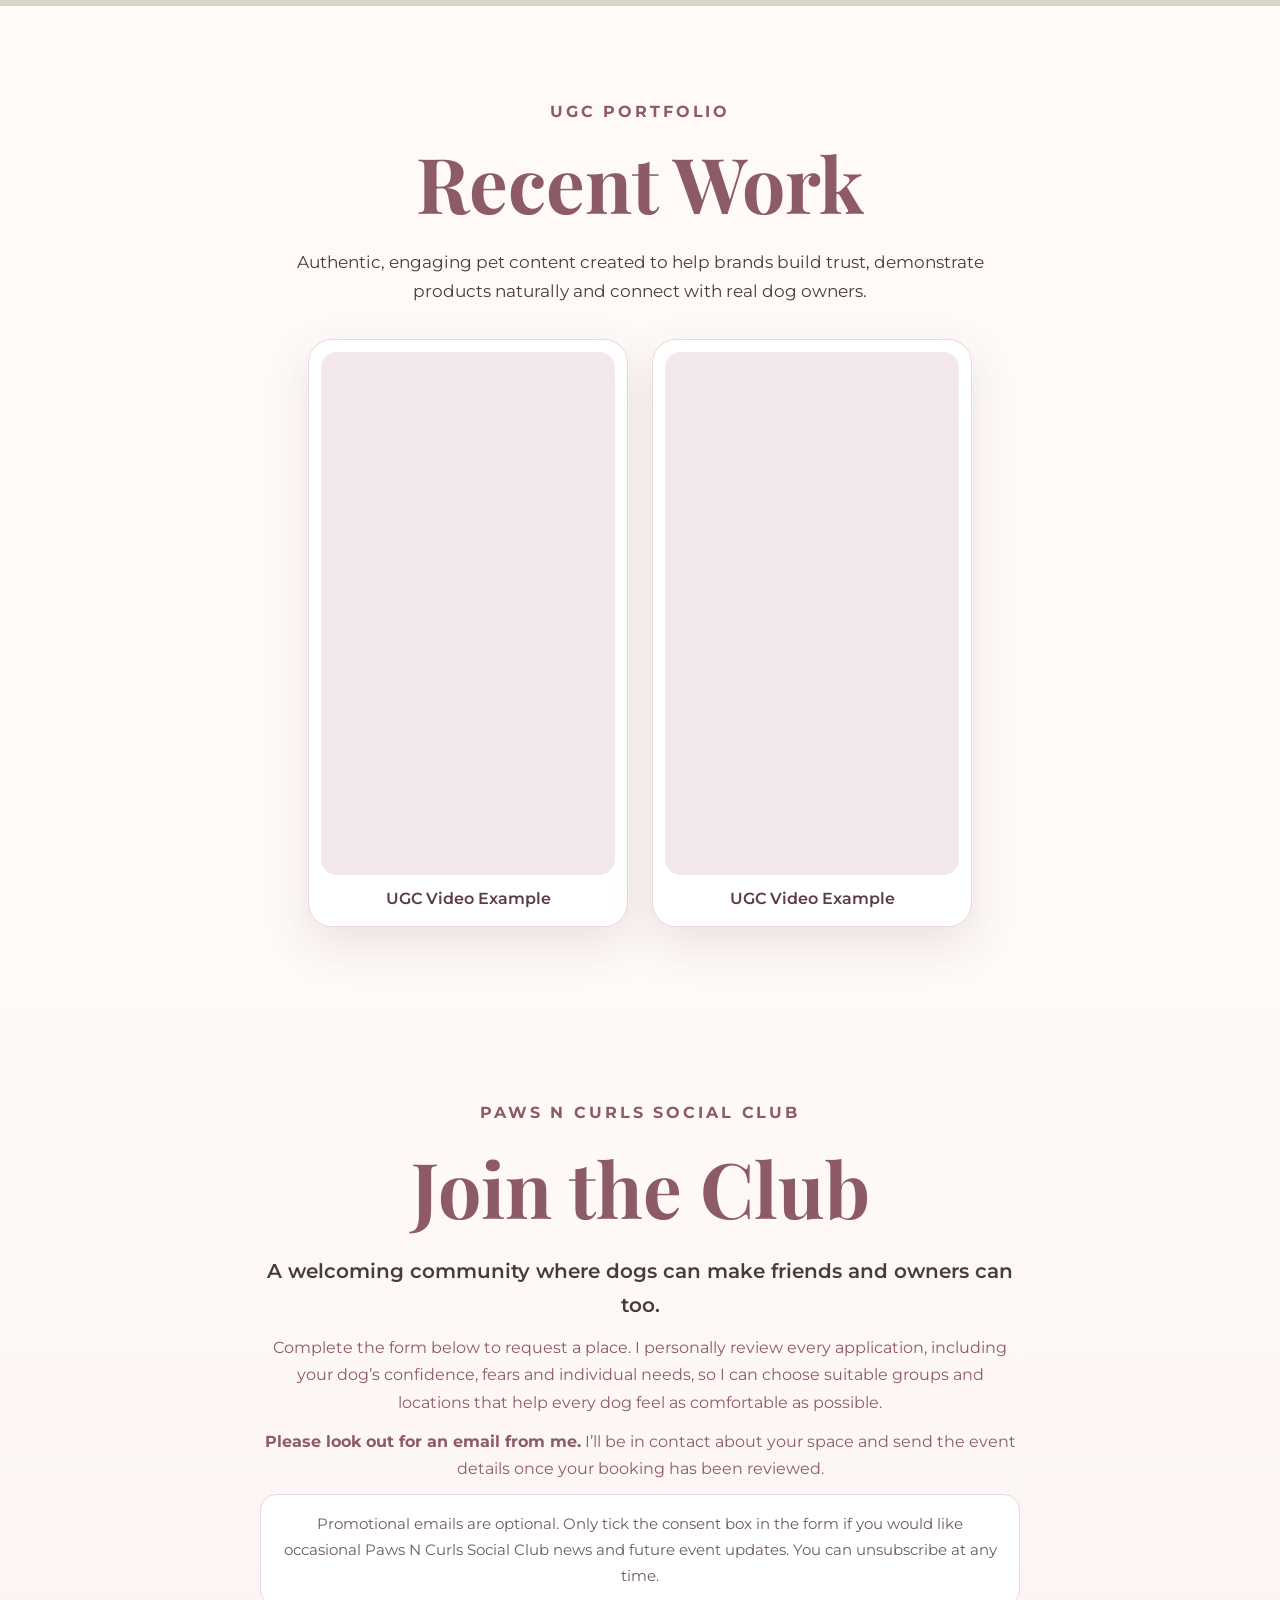
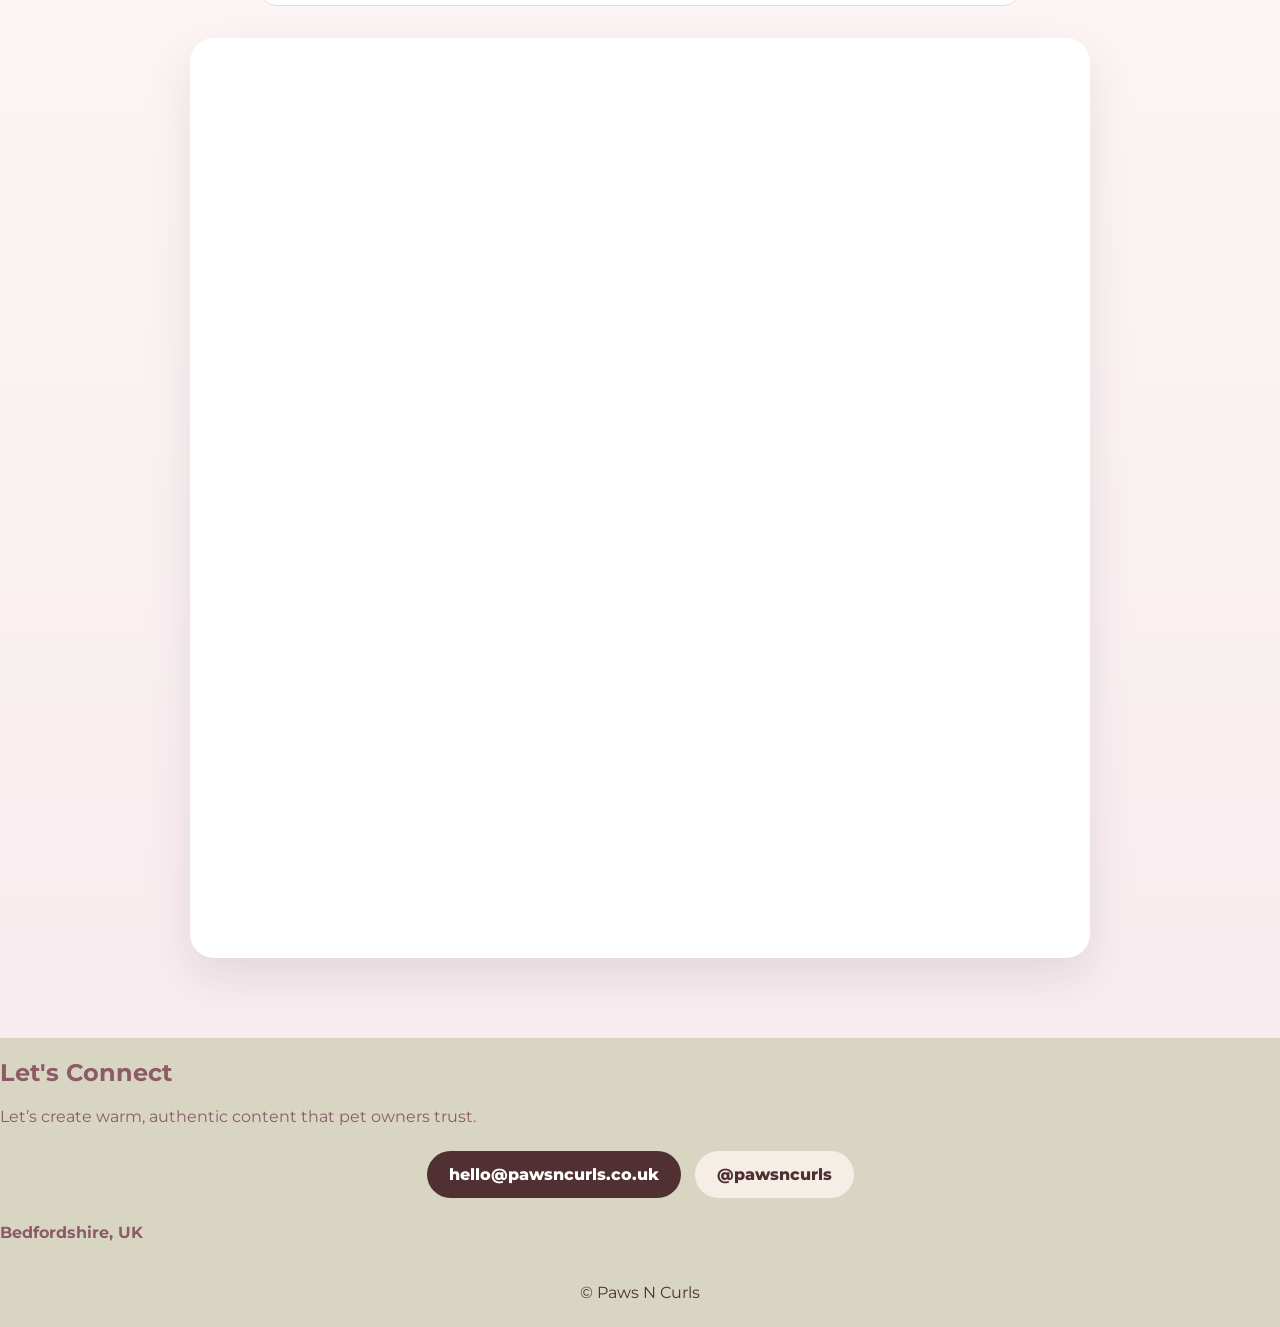
==== commit b14bfc42: "Add second UGC portfolio video" ====
--- a/index.html
+++ b/index.html
@@ -133,7 +133,13 @@
       <div class="ugc-grid">
         <article class="ugc-card">
           <div class="ugc-video">
-            <iframe src="https://drive.google.com/file/d/1qBvQS9hlSpM2WEALHkCathsmsA4Leiqc/preview" allow="autoplay; fullscreen" loading="lazy" title="Paws N Curls UGC video example"></iframe>
+            <iframe src="https://drive.google.com/file/d/1qBvQS9hlSpM2WEALHkCathsmsA4Leiqc/preview" allow="autoplay; fullscreen" loading="lazy" title="Paws N Curls UGC video example 1"></iframe>
+          </div>
+          <p>UGC Video Example</p>
+        </article>
+        <article class="ugc-card">
+          <div class="ugc-video">
+            <iframe src="https://drive.google.com/file/d/1ALrAHM_PLf0hoFHaK7Uihni-xwuOgvr3/preview" allow="autoplay; fullscreen" loading="lazy" title="Paws N Curls UGC video example 2"></iframe>
           </div>
           <p>UGC Video Example</p>
         </article>
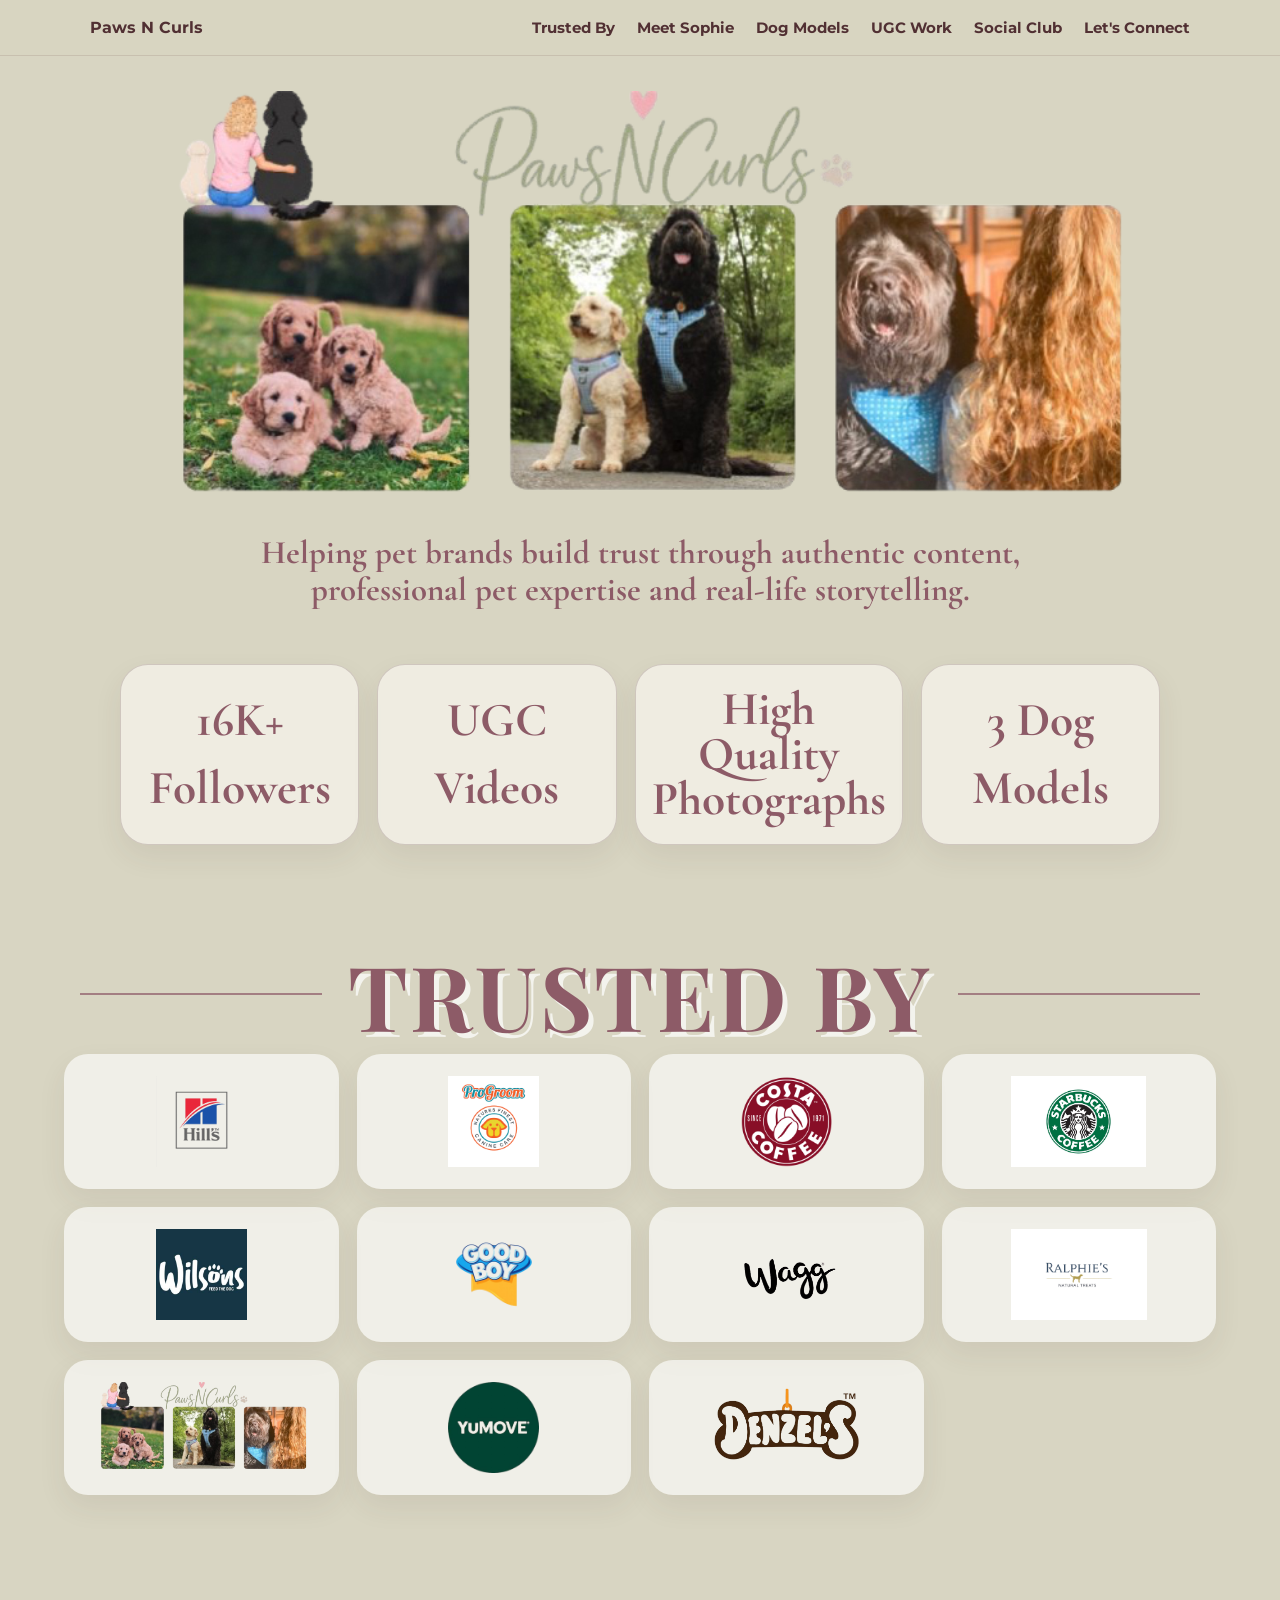
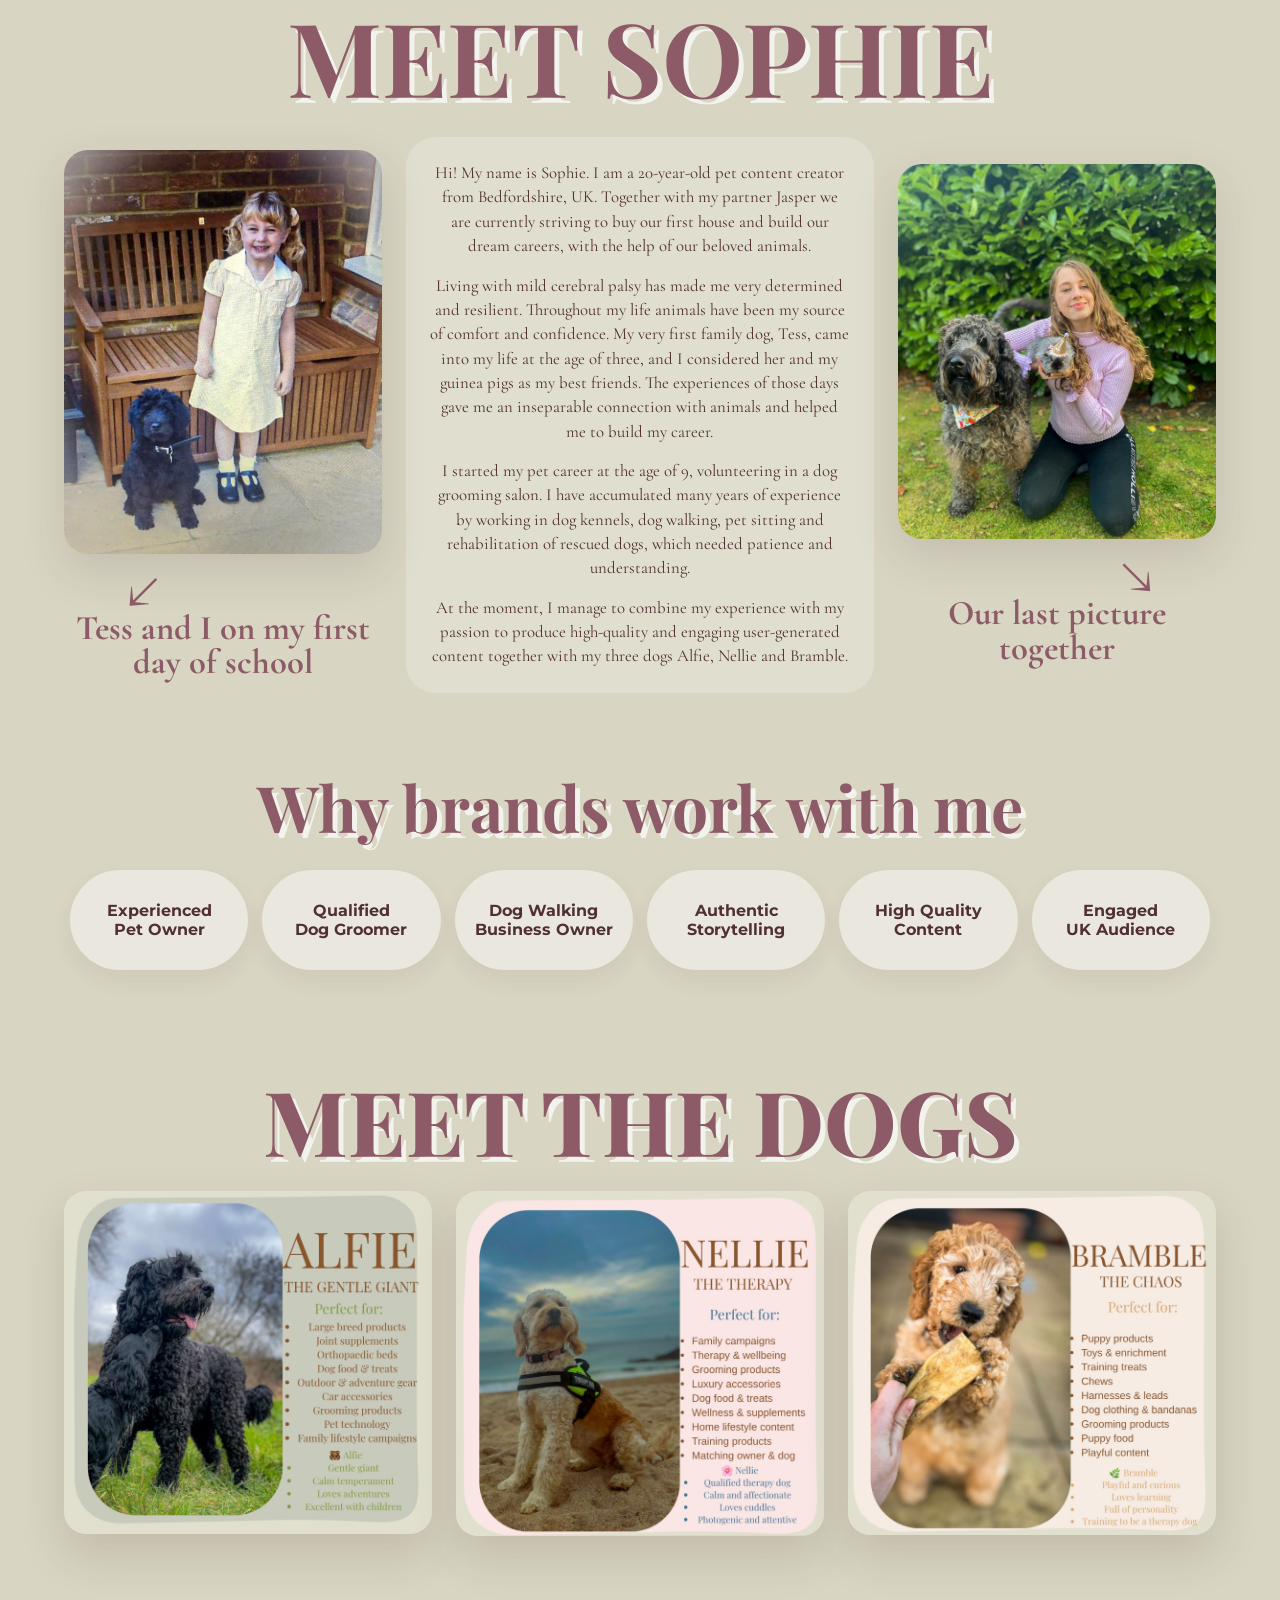
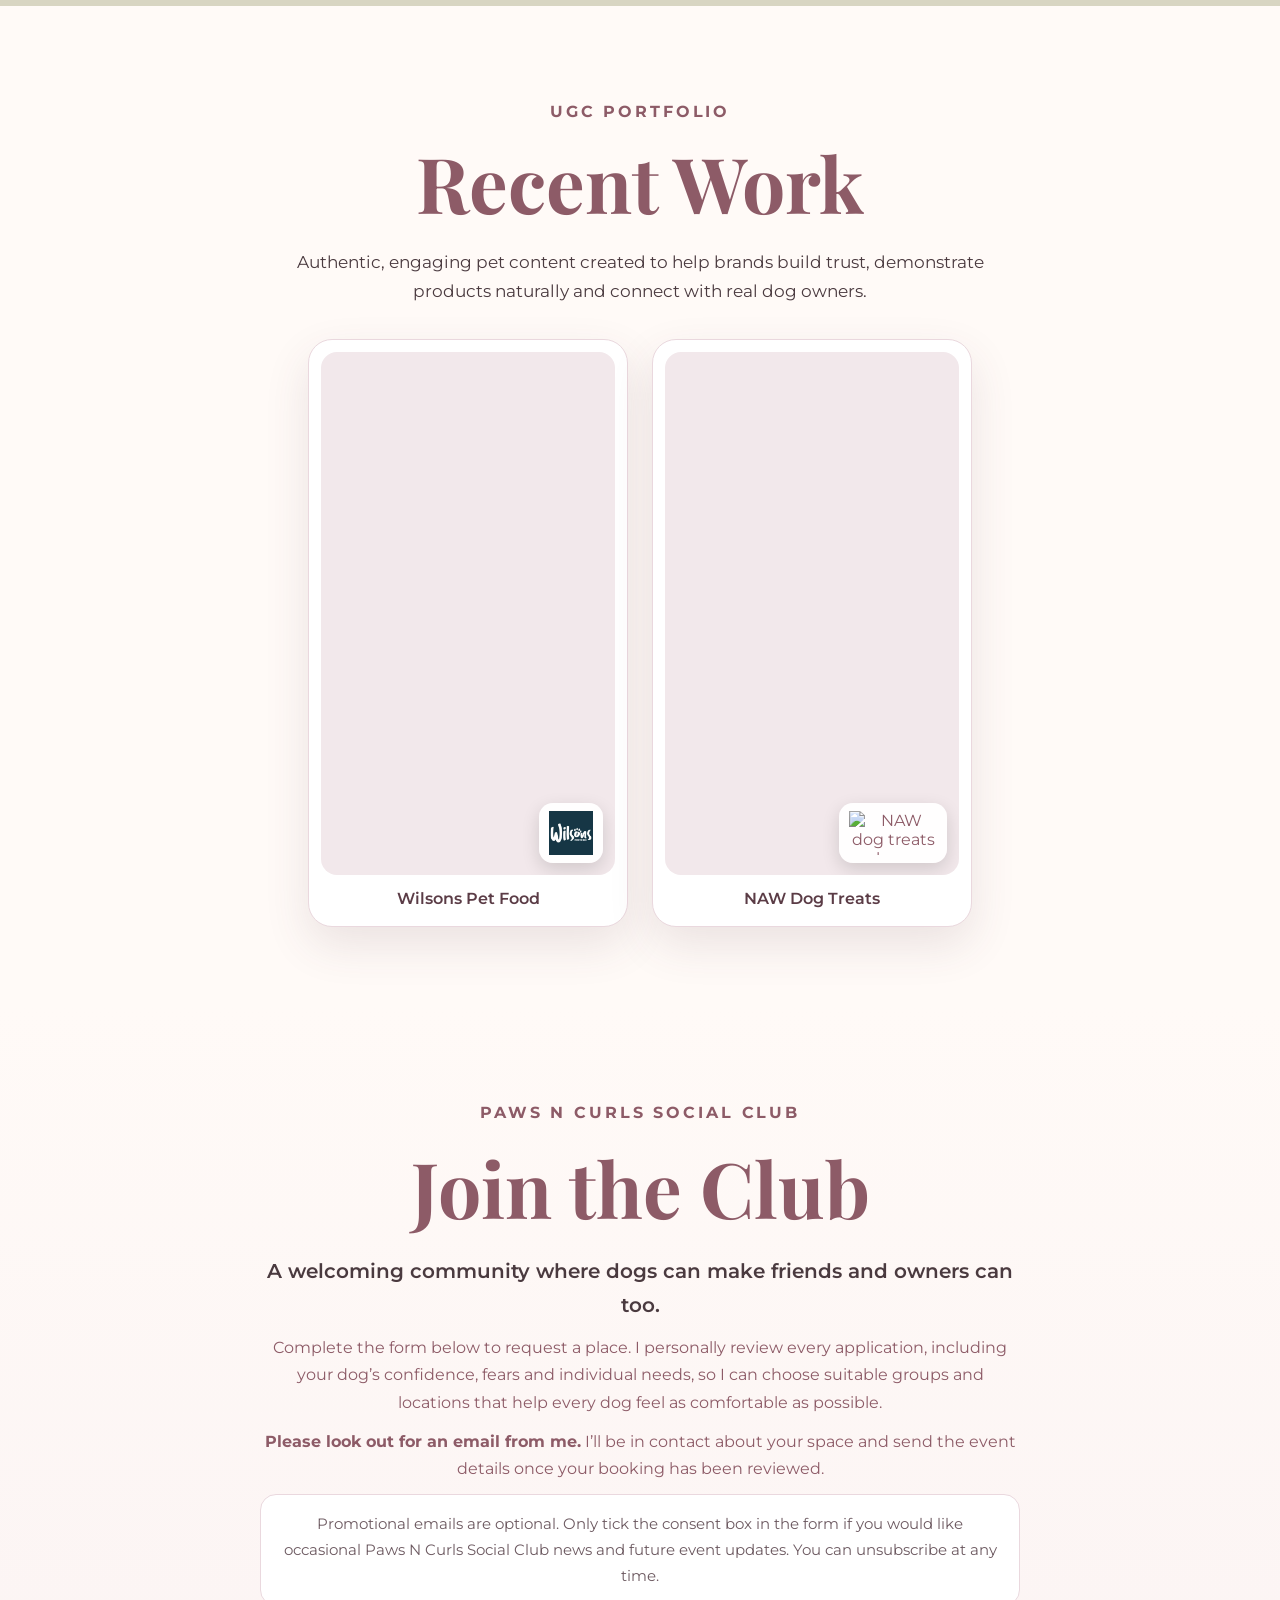
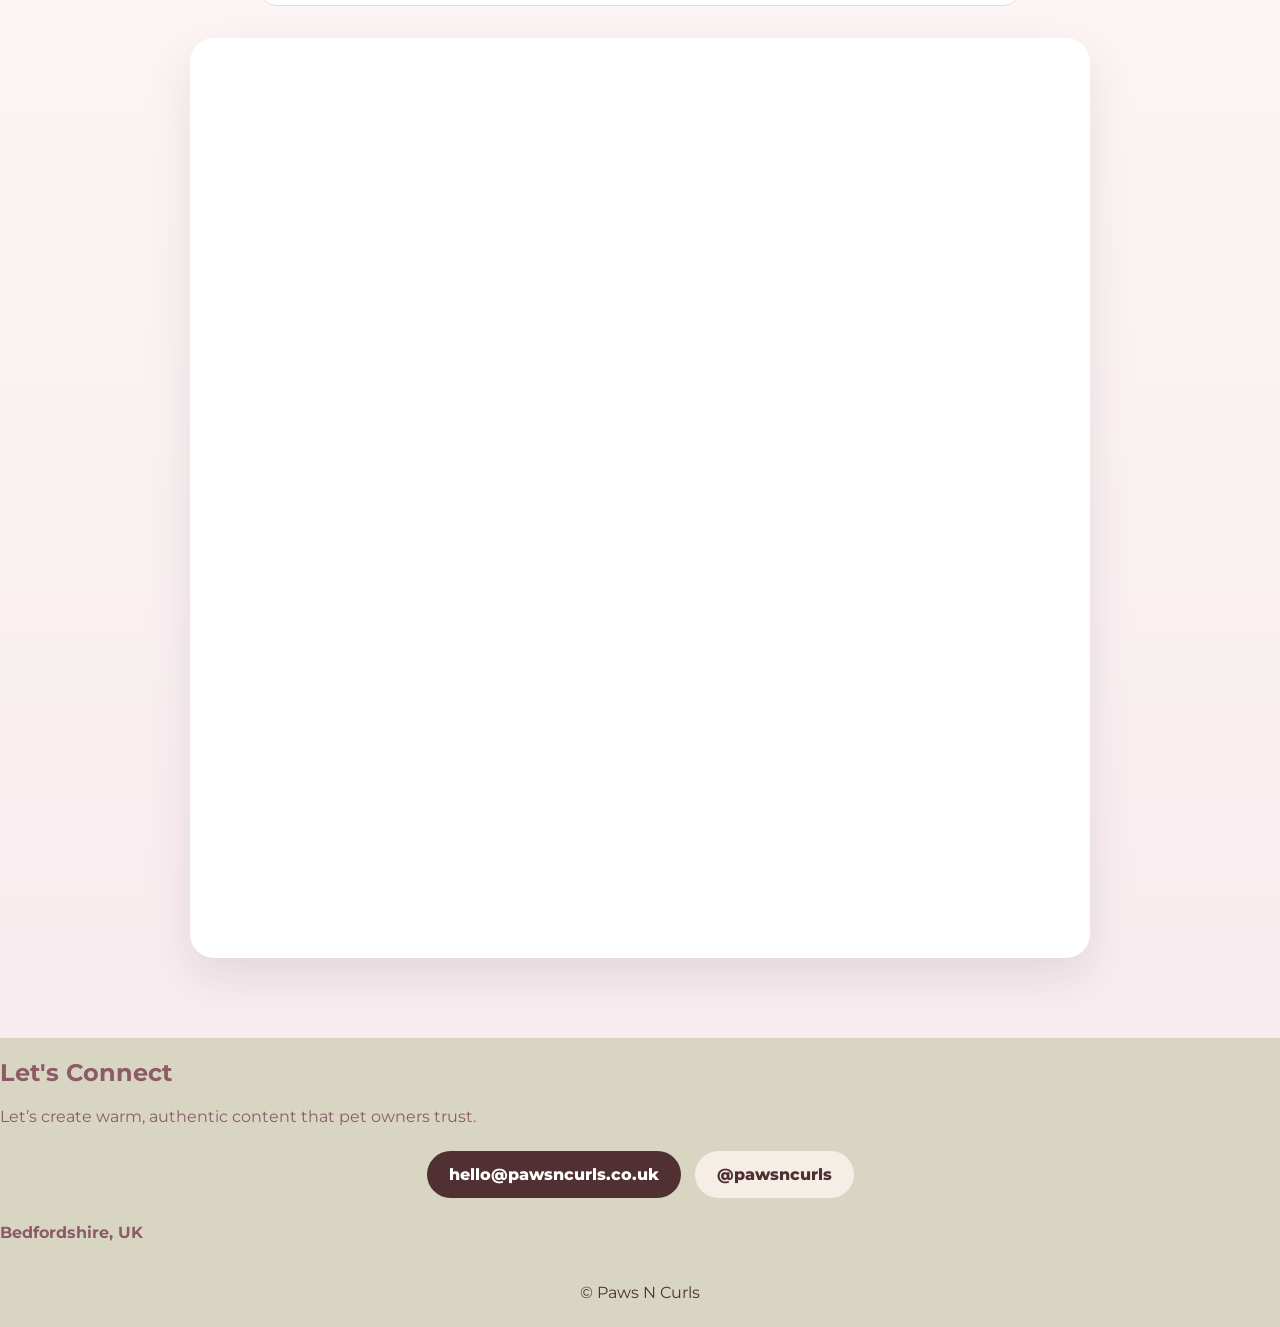
==== commit f477c386: "Add brand logos to UGC portfolio videos" ====
--- a/index.html
+++ b/index.html
@@ -25,6 +25,8 @@
     .ugc-card{background:#fff;border:1px solid #ead8de;border-radius:24px;padding:12px;box-shadow:0 18px 45px rgba(91,60,70,.12)}
     .ugc-video{position:relative;width:100%;aspect-ratio:9/16;overflow:hidden;border-radius:16px;background:#f2e8eb}
     .ugc-video iframe{position:absolute;inset:0;width:100%;height:100%;border:0}
+    .brand-badge{position:absolute;right:12px;bottom:12px;z-index:3;background:rgba(255,255,255,.94);border-radius:14px;padding:8px 10px;box-shadow:0 6px 18px rgba(0,0,0,.14);display:flex;align-items:center;justify-content:center;max-width:108px;max-height:62px;pointer-events:none}
+    .brand-badge img{display:block;max-width:88px;max-height:44px;width:auto;height:auto;object-fit:contain}
     .ugc-card p{margin:14px 6px 6px;font-weight:600;color:#5b3c46}
     @media (max-width:700px){.social-club,.ugc-work{padding:56px 14px}.tally-embed-wrap{border-radius:16px;padding:4px}.site-nav nav a[href="#social-club"]{display:inline-block}.ugc-grid{grid-template-columns:minmax(0,320px)}}
   </style>
@@ -133,15 +135,17 @@
       <div class="ugc-grid">
         <article class="ugc-card">
           <div class="ugc-video">
-            <iframe src="https://drive.google.com/file/d/1qBvQS9hlSpM2WEALHkCathsmsA4Leiqc/preview" allow="autoplay; fullscreen" loading="lazy" title="Paws N Curls UGC video example 1"></iframe>
+            <iframe src="https://drive.google.com/file/d/1qBvQS9hlSpM2WEALHkCathsmsA4Leiqc/preview" allow="autoplay; fullscreen" loading="lazy" title="Wilsons Pet Food UGC video"></iframe>
+            <div class="brand-badge"><img src="assets/wilsons.jpeg" alt="Wilsons Pet Food logo"></div>
           </div>
-          <p>UGC Video Example</p>
+          <p>Wilsons Pet Food</p>
         </article>
         <article class="ugc-card">
           <div class="ugc-video">
-            <iframe src="https://drive.google.com/file/d/1ALrAHM_PLf0hoFHaK7Uihni-xwuOgvr3/preview" allow="autoplay; fullscreen" loading="lazy" title="Paws N Curls UGC video example 2"></iframe>
+            <iframe src="https://drive.google.com/file/d/1ALrAHM_PLf0hoFHaK7Uihni-xwuOgvr3/preview" allow="autoplay; fullscreen" loading="lazy" title="NAW dog treats UGC video"></iframe>
+            <div class="brand-badge"><img src="https://thedieline.com/wp-content/uploads/2023/04/1f716561-4686-4da3-b826-80334d02e81c_0_Naw_CS_Logo.jpg" alt="NAW dog treats logo"></div>
           </div>
-          <p>UGC Video Example</p>
+          <p>NAW Dog Treats</p>
         </article>
       </div>
     </section>
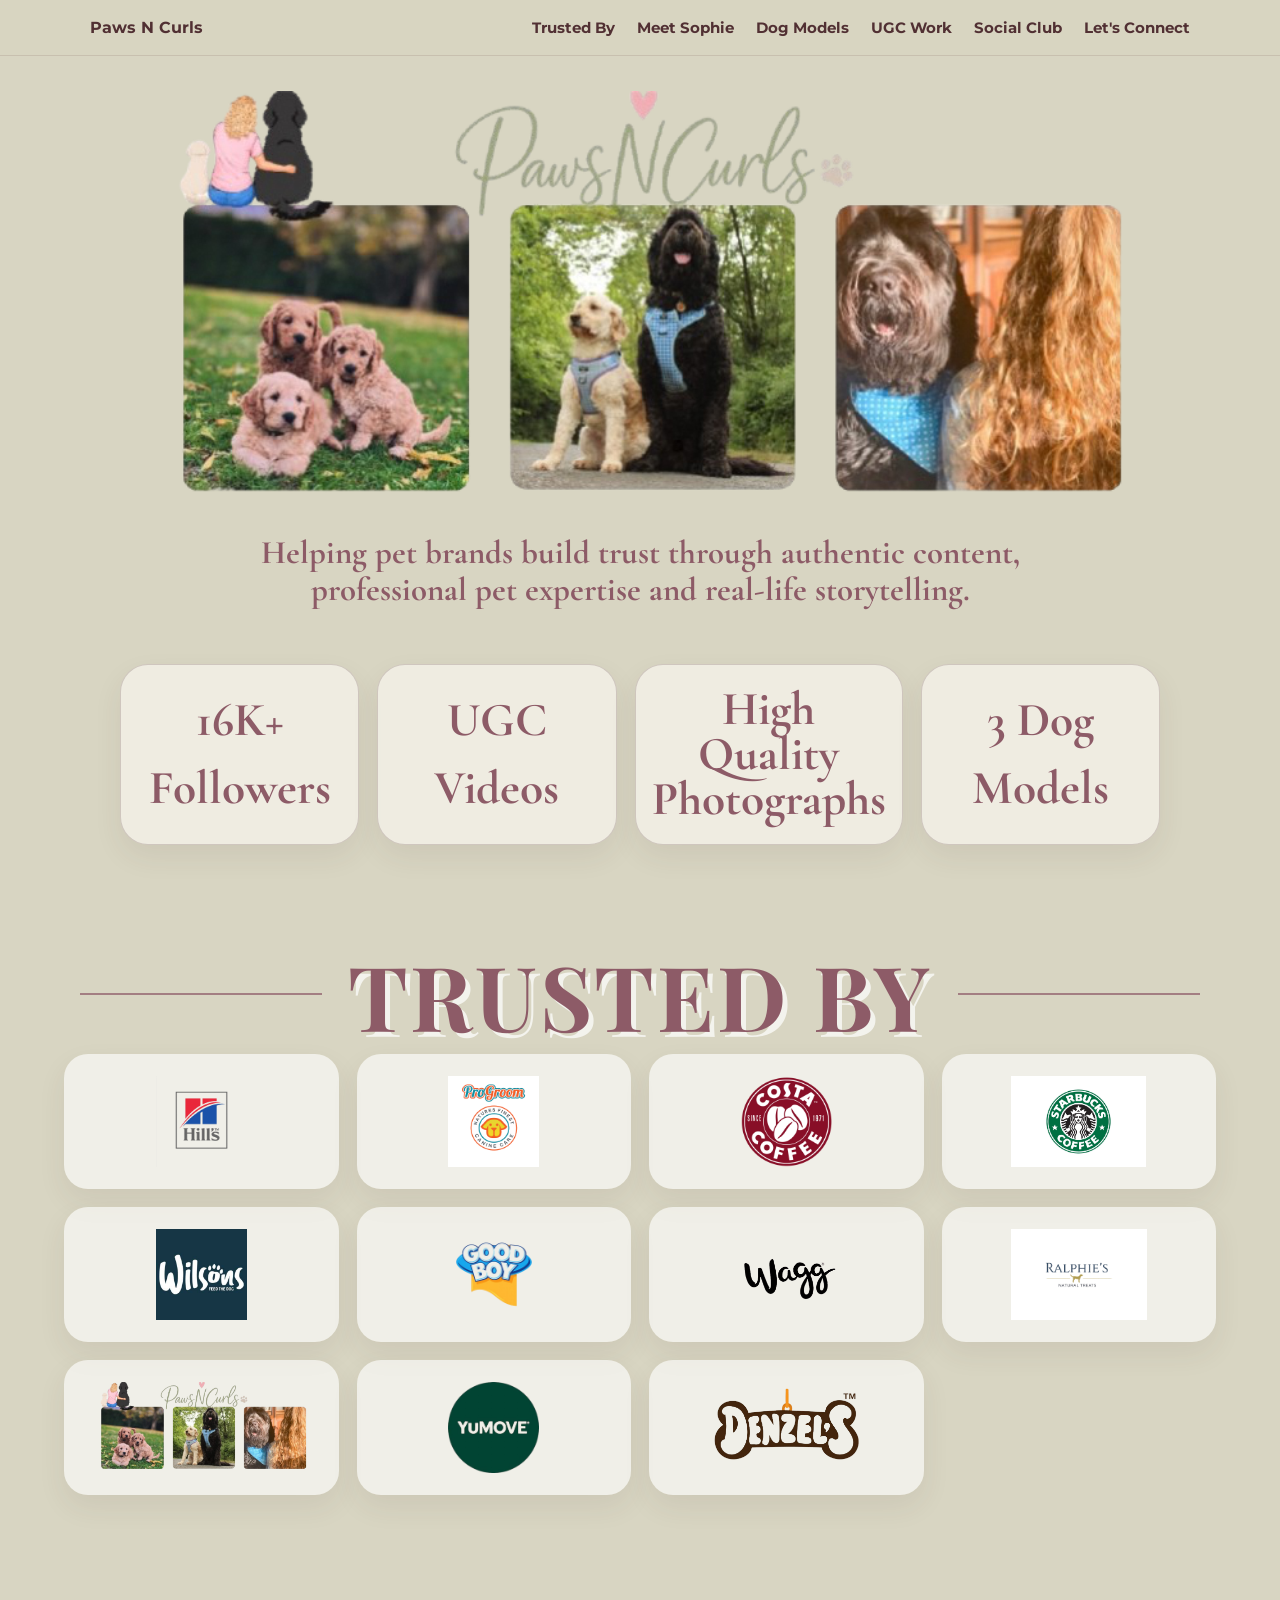
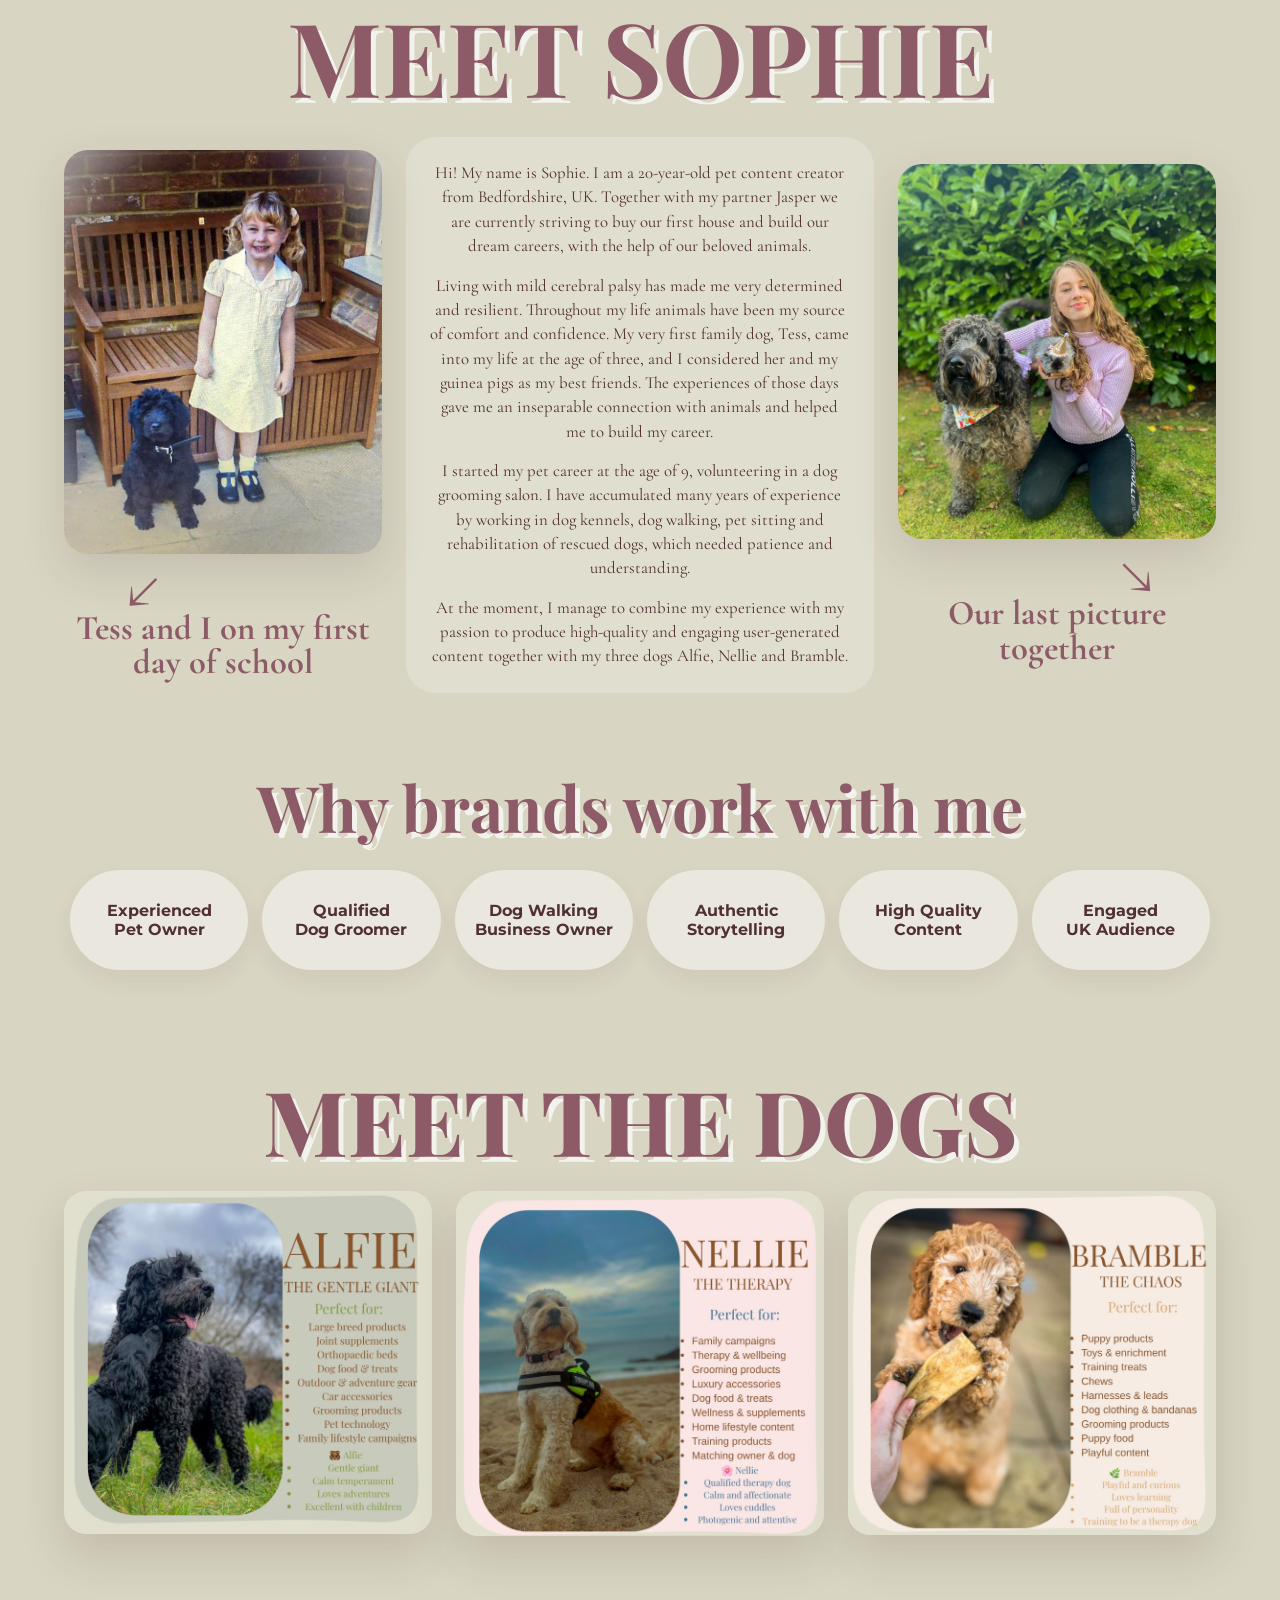
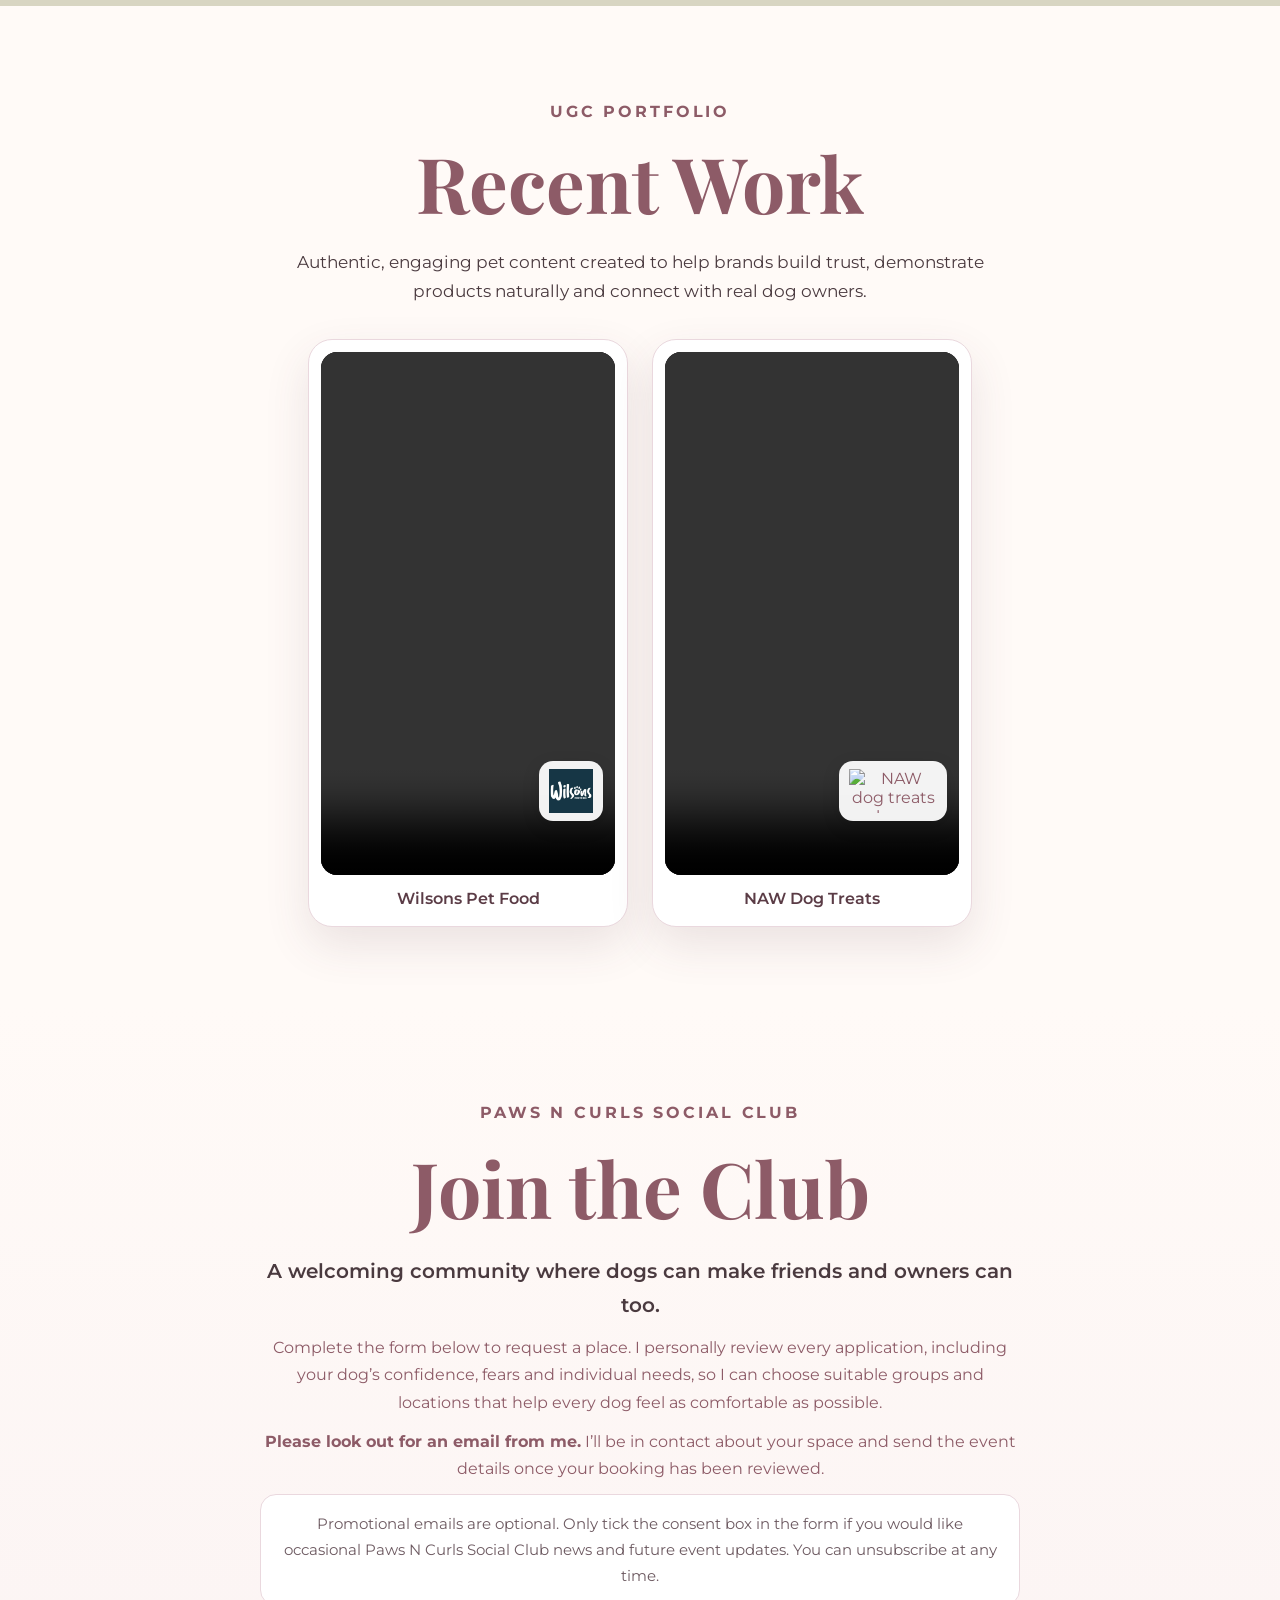
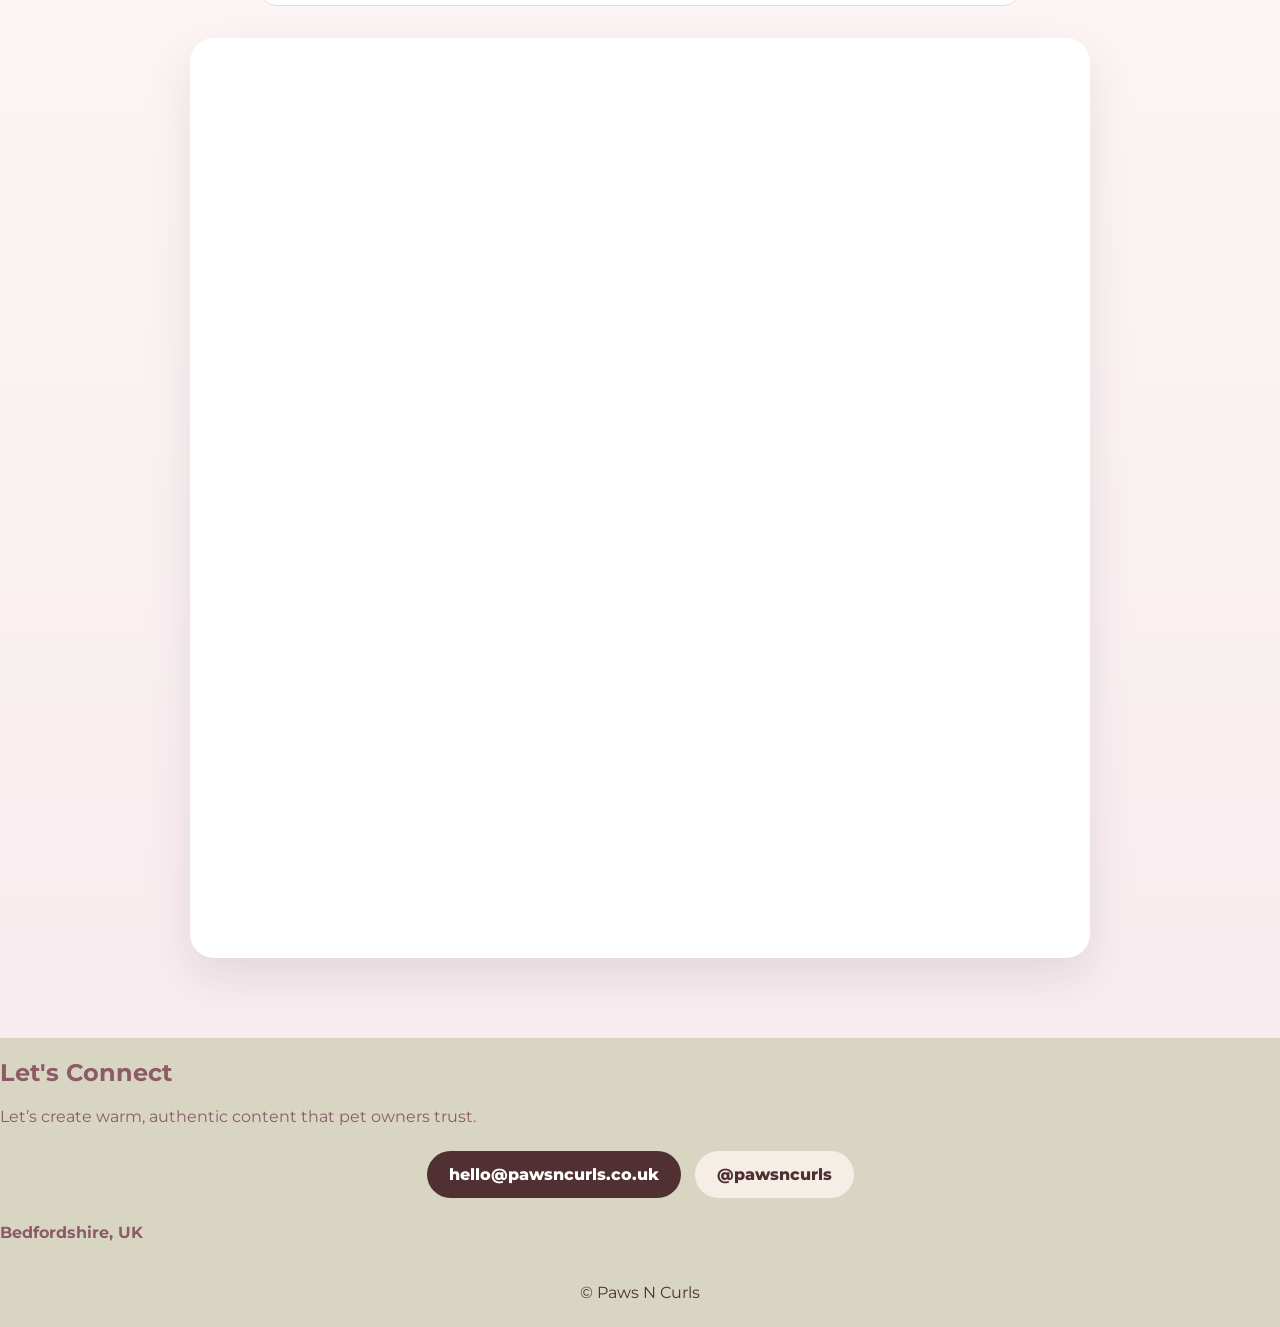
==== commit 4e5f56ec: "Use self-hosted UGC portfolio videos" ====
--- a/index.html
+++ b/index.html
@@ -24,8 +24,8 @@
     .ugc-grid{display:grid;grid-template-columns:repeat(auto-fit,minmax(240px,320px));justify-content:center;gap:24px;max-width:1100px;margin:0 auto}
     .ugc-card{background:#fff;border:1px solid #ead8de;border-radius:24px;padding:12px;box-shadow:0 18px 45px rgba(91,60,70,.12)}
     .ugc-video{position:relative;width:100%;aspect-ratio:9/16;overflow:hidden;border-radius:16px;background:#f2e8eb}
-    .ugc-video iframe{position:absolute;inset:0;width:100%;height:100%;border:0}
-    .brand-badge{position:absolute;right:12px;bottom:12px;z-index:3;background:rgba(255,255,255,.94);border-radius:14px;padding:8px 10px;box-shadow:0 6px 18px rgba(0,0,0,.14);display:flex;align-items:center;justify-content:center;max-width:108px;max-height:62px;pointer-events:none}
+    .ugc-video video{position:absolute;inset:0;width:100%;height:100%;border:0;object-fit:cover;background:#000}
+    .brand-badge{position:absolute;right:12px;bottom:54px;z-index:3;background:rgba(255,255,255,.94);border-radius:14px;padding:8px 10px;box-shadow:0 6px 18px rgba(0,0,0,.14);display:flex;align-items:center;justify-content:center;max-width:108px;max-height:62px;pointer-events:none}
     .brand-badge img{display:block;max-width:88px;max-height:44px;width:auto;height:auto;object-fit:contain}
     .ugc-card p{margin:14px 6px 6px;font-weight:600;color:#5b3c46}
     @media (max-width:700px){.social-club,.ugc-work{padding:56px 14px}.tally-embed-wrap{border-radius:16px;padding:4px}.site-nav nav a[href="#social-club"]{display:inline-block}.ugc-grid{grid-template-columns:minmax(0,320px)}}
@@ -48,7 +48,6 @@
     <section class="hero">
       <img src="assets/title.png" alt="Paws N Curls title collage" class="title-img">
       <p class="intro">Helping pet brands build trust through authentic content, professional pet expertise and real-life storytelling.</p>
-
       <div class="stats">
         <div class="stat-box"><strong>16K+</strong><span>Followers</span></div>
         <div class="stat-box"><strong>UGC</strong><span>Videos</span></div>
@@ -58,74 +57,31 @@
     </section>
 
     <section id="trusted" class="trusted">
-      <div class="line-title">
-        <span></span>
-        <h1>TRUSTED BY</h1>
-        <span></span>
-      </div>
-
+      <div class="line-title"><span></span><h1>TRUSTED BY</h1><span></span></div>
       <div class="brands-grid">
-        <img src="assets/hills.png" alt="Hill's logo">
-        <img src="assets/progroom.jpeg" alt="ProGroom logo">
-        <img src="assets/costa.png" alt="Costa Coffee logo">
-        <img src="assets/starbucks.png" alt="Starbucks logo">
-        <img src="assets/wilsons.jpeg" alt="Wilsons logo">
-        <img src="assets/goodboy.png" alt="Good Boy logo">
-        <img src="assets/beaphar.png" alt="Beaphar logo">
-        <img src="assets/ralphies.jpeg" alt="Ralphie's Natural Treats logo">
-        <img src="assets/yumove.png" alt="YuMOVE logo">
-        <img src="assets/yumove-long-life.png" alt="YuMOVE Long Life logo">
-        <img src="assets/denzels.png" alt="Denzel's logo">
+        <img src="assets/hills.png" alt="Hill's logo"><img src="assets/progroom.jpeg" alt="ProGroom logo"><img src="assets/costa.png" alt="Costa Coffee logo"><img src="assets/starbucks.png" alt="Starbucks logo"><img src="assets/wilsons.jpeg" alt="Wilsons logo"><img src="assets/goodboy.png" alt="Good Boy logo"><img src="assets/beaphar.png" alt="Beaphar logo"><img src="assets/ralphies.jpeg" alt="Ralphie's Natural Treats logo"><img src="assets/yumove.png" alt="YuMOVE logo"><img src="assets/yumove-long-life.png" alt="YuMOVE Long Life logo"><img src="assets/denzels.png" alt="Denzel's logo">
       </div>
     </section>
 
     <section id="sophie" class="sophie">
       <h2>MEET SOPHIE</h2>
-
       <div class="sophie-layout">
-        <div class="memory memory-left">
-          <img src="assets/tess-first-day.jpeg" alt="Sophie with Tess on first day of school">
-          <div class="arrow arrow-left">↙</div>
-          <p>Tess and I on my first day of school</p>
-        </div>
-
+        <div class="memory memory-left"><img src="assets/tess-first-day.jpeg" alt="Sophie with Tess on first day of school"><div class="arrow arrow-left">↙</div><p>Tess and I on my first day of school</p></div>
         <div class="bio">
           <p>Hi! My name is Sophie. I am a 20-year-old pet content creator from Bedfordshire, UK. Together with my partner Jasper we are currently striving to buy our first house and build our dream careers, with the help of our beloved animals.</p>
-
           <p>Living with mild cerebral palsy has made me very determined and resilient. Throughout my life animals have been my source of comfort and confidence. My very first family dog, Tess, came into my life at the age of three, and I considered her and my guinea pigs as my best friends. The experiences of those days gave me an inseparable connection with animals and helped me to build my career.</p>
-
           <p>I started my pet career at the age of 9, volunteering in a dog grooming salon. I have accumulated many years of experience by working in dog kennels, dog walking, pet sitting and rehabilitation of rescued dogs, which needed patience and understanding.</p>
-
           <p>At the moment, I manage to combine my experience with my passion to produce high-quality and engaging user-generated content together with my three dogs Alfie, Nellie and Bramble.</p>
         </div>
-
-        <div class="memory memory-right">
-          <img src="assets/tess-last-pic.jpeg" alt="Sophie with Tess in their last picture together">
-          <div class="arrow arrow-right">↘</div>
-          <p>Our last picture together</p>
-        </div>
+        <div class="memory memory-right"><img src="assets/tess-last-pic.jpeg" alt="Sophie with Tess in their last picture together"><div class="arrow arrow-right">↘</div><p>Our last picture together</p></div>
       </div>
     </section>
 
-    <section class="why">
-      <h2>Why brands work with me</h2>
-      <div class="why-grid">
-        <div>Experienced<br>Pet Owner</div>
-        <div>Qualified<br>Dog Groomer</div>
-        <div>Dog Walking<br>Business Owner</div>
-        <div>Authentic<br>Storytelling</div>
-        <div>High Quality<br>Content</div>
-        <div>Engaged<br>UK Audience</div>
-      </div>
-    </section>
+    <section class="why"><h2>Why brands work with me</h2><div class="why-grid"><div>Experienced<br>Pet Owner</div><div>Qualified<br>Dog Groomer</div><div>Dog Walking<br>Business Owner</div><div>Authentic<br>Storytelling</div><div>High Quality<br>Content</div><div>Engaged<br>UK Audience</div></div></section>
 
     <section id="dogs" class="dogs">
       <h2 style="font-family:Playfair Display,serif;color:#8d5b67;font-size:clamp(3rem,7vw,6rem);text-shadow:5px 5px 0 rgba(255,255,255,.7);margin-bottom:30px;">MEET THE DOGS</h2>
-      <div class="dog-grid">
-        <img src="assets/alfie-profile.jpeg" alt="Alfie profile">
-        <img src="assets/nellie-profile.jpeg" alt="Nellie profile">
-        <img src="assets/bramble-profile.jpeg" alt="Bramble profile">
-      </div>
+      <div class="dog-grid"><img src="assets/alfie-profile.jpeg" alt="Alfie profile"><img src="assets/nellie-profile.jpeg" alt="Nellie profile"><img src="assets/bramble-profile.jpeg" alt="Bramble profile"></div>
     </section>
 
     <section id="ugc-work" class="ugc-work">
@@ -135,14 +91,14 @@
       <div class="ugc-grid">
         <article class="ugc-card">
           <div class="ugc-video">
-            <iframe src="https://drive.google.com/file/d/1qBvQS9hlSpM2WEALHkCathsmsA4Leiqc/preview" allow="autoplay; fullscreen" loading="lazy" title="Wilsons Pet Food UGC video"></iframe>
+            <video controls playsinline preload="metadata" title="Wilsons Pet Food UGC video"><source src="wilsons-ugc-25mb.mp4" type="video/mp4">Your browser does not support HTML video.</video>
             <div class="brand-badge"><img src="assets/wilsons.jpeg" alt="Wilsons Pet Food logo"></div>
           </div>
           <p>Wilsons Pet Food</p>
         </article>
         <article class="ugc-card">
           <div class="ugc-video">
-            <iframe src="https://drive.google.com/file/d/1ALrAHM_PLf0hoFHaK7Uihni-xwuOgvr3/preview" allow="autoplay; fullscreen" loading="lazy" title="NAW dog treats UGC video"></iframe>
+            <video controls playsinline preload="metadata" title="NAW Dog Treats UGC video"><source src="NAW%20UGC.MP4" type="video/mp4">Your browser does not support HTML video.</video>
             <div class="brand-badge"><img src="https://thedieline.com/wp-content/uploads/2023/04/1f716561-4686-4da3-b826-80334d02e81c_0_Naw_CS_Logo.jpg" alt="NAW dog treats logo"></div>
           </div>
           <p>NAW Dog Treats</p>
@@ -151,42 +107,15 @@
     </section>
 
     <section id="social-club" class="social-club">
-      <div class="social-club-intro">
-        <p class="eyebrow">PAWS N CURLS SOCIAL CLUB</p>
-        <h2>Join the Club</h2>
-        <p class="social-lead">A welcoming community where dogs can make friends and owners can too.</p>
-        <p>Complete the form below to request a place. I personally review every application, including your dog’s confidence, fears and individual needs, so I can choose suitable groups and locations that help every dog feel as comfortable as possible.</p>
-        <p><strong>Please look out for an email from me.</strong> I’ll be in contact about your space and send the event details once your booking has been reviewed.</p>
-        <p class="privacy-note">Promotional emails are optional. Only tick the consent box in the form if you would like occasional Paws N Curls Social Club news and future event updates. You can unsubscribe at any time.</p>
-      </div>
-
-      <div class="tally-embed-wrap">
-        <iframe
-          data-tally-src="https://tally.so/embed/vGVMYA?alignLeft=1&hideTitle=1&transparentBackground=1&dynamicHeight=1"
-          loading="lazy"
-          width="100%"
-          height="900"
-          frameborder="0"
-          marginheight="0"
-          marginwidth="0"
-          title="Paws N Curls Social Club sign-up form">
-        </iframe>
-      </div>
+      <div class="social-club-intro"><p class="eyebrow">PAWS N CURLS SOCIAL CLUB</p><h2>Join the Club</h2><p class="social-lead">A welcoming community where dogs can make friends and owners can too.</p><p>Complete the form below to request a place. I personally review every application, including your dog’s confidence, fears and individual needs, so I can choose suitable groups and locations that help every dog feel as comfortable as possible.</p><p><strong>Please look out for an email from me.</strong> I’ll be in contact about your space and send the event details once your booking has been reviewed.</p><p class="privacy-note">Promotional emails are optional. Only tick the consent box in the form if you would like occasional Paws N Curls Social Club news and future event updates. You can unsubscribe at any time.</p></div>
+      <div class="tally-embed-wrap"><iframe data-tally-src="https://tally.so/embed/vGVMYA?alignLeft=1&hideTitle=1&transparentBackground=1&dynamicHeight=1" loading="lazy" width="100%" height="900" frameborder="0" marginheight="0" marginwidth="0" title="Paws N Curls Social Club sign-up form"></iframe></div>
     </section>
 
-    <section id="connect" class="connect">
-      <h2>Let's Connect</h2>
-      <p>Let’s create warm, authentic content that pet owners trust.</p>
-      <div class="contact-buttons">
-        <a href="mailto:hello@pawsncurls.co.uk">hello@pawsncurls.co.uk</a>
-        <a href="https://www.instagram.com/pawsncurls" target="_blank" rel="noreferrer">@pawsncurls</a>
-      </div>
-      <p class="small">Bedfordshire, UK</p>
-    </section>
+    <section id="connect" class="connect"><h2>Let's Connect</h2><p>Let’s create warm, authentic content that pet owners trust.</p><div class="contact-buttons"><a href="mailto:hello@pawsncurls.co.uk">hello@pawsncurls.co.uk</a><a href="https://www.instagram.com/pawsncurls" target="_blank" rel="noreferrer">@pawsncurls</a></div><p class="small">Bedfordshire, UK</p></section>
   </main>
 
   <footer>© Paws N Curls</footer>
   <script src="script.js"></script>
   <script>var d=document,w="https://tally.so/widgets/embed.js",v=function(){if(typeof Tally!=="undefined"){Tally.loadEmbeds()}else{d.querySelectorAll("iframe[data-tally-src]:not([src])").forEach(function(e){e.src=e.dataset.tallySrc})}};if(typeof Tally!=="undefined")v();else if(d.querySelector("script[src='"+w+"']")==null){var s=d.createElement("script");s.src=w;s.onload=v;s.onerror=v;d.body.appendChild(s);}</script>
 </body>
-</html>
+</html>
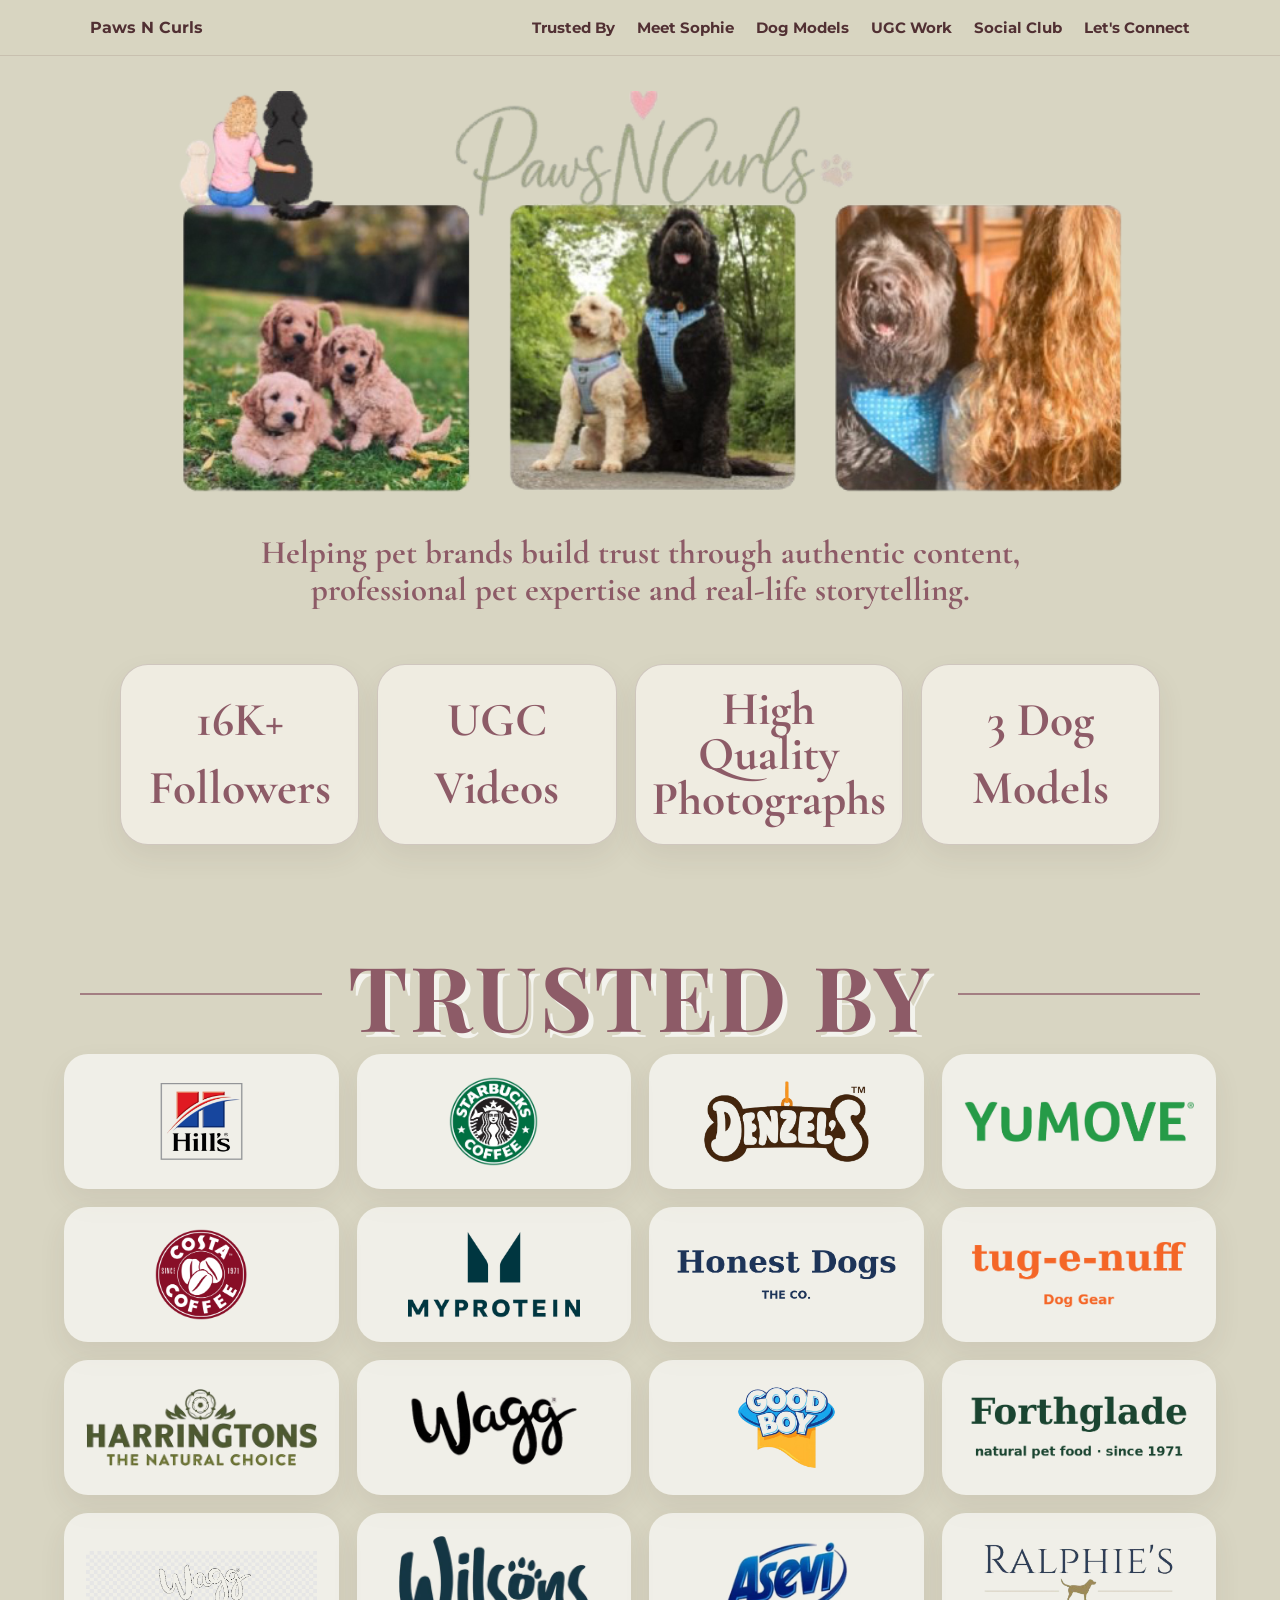
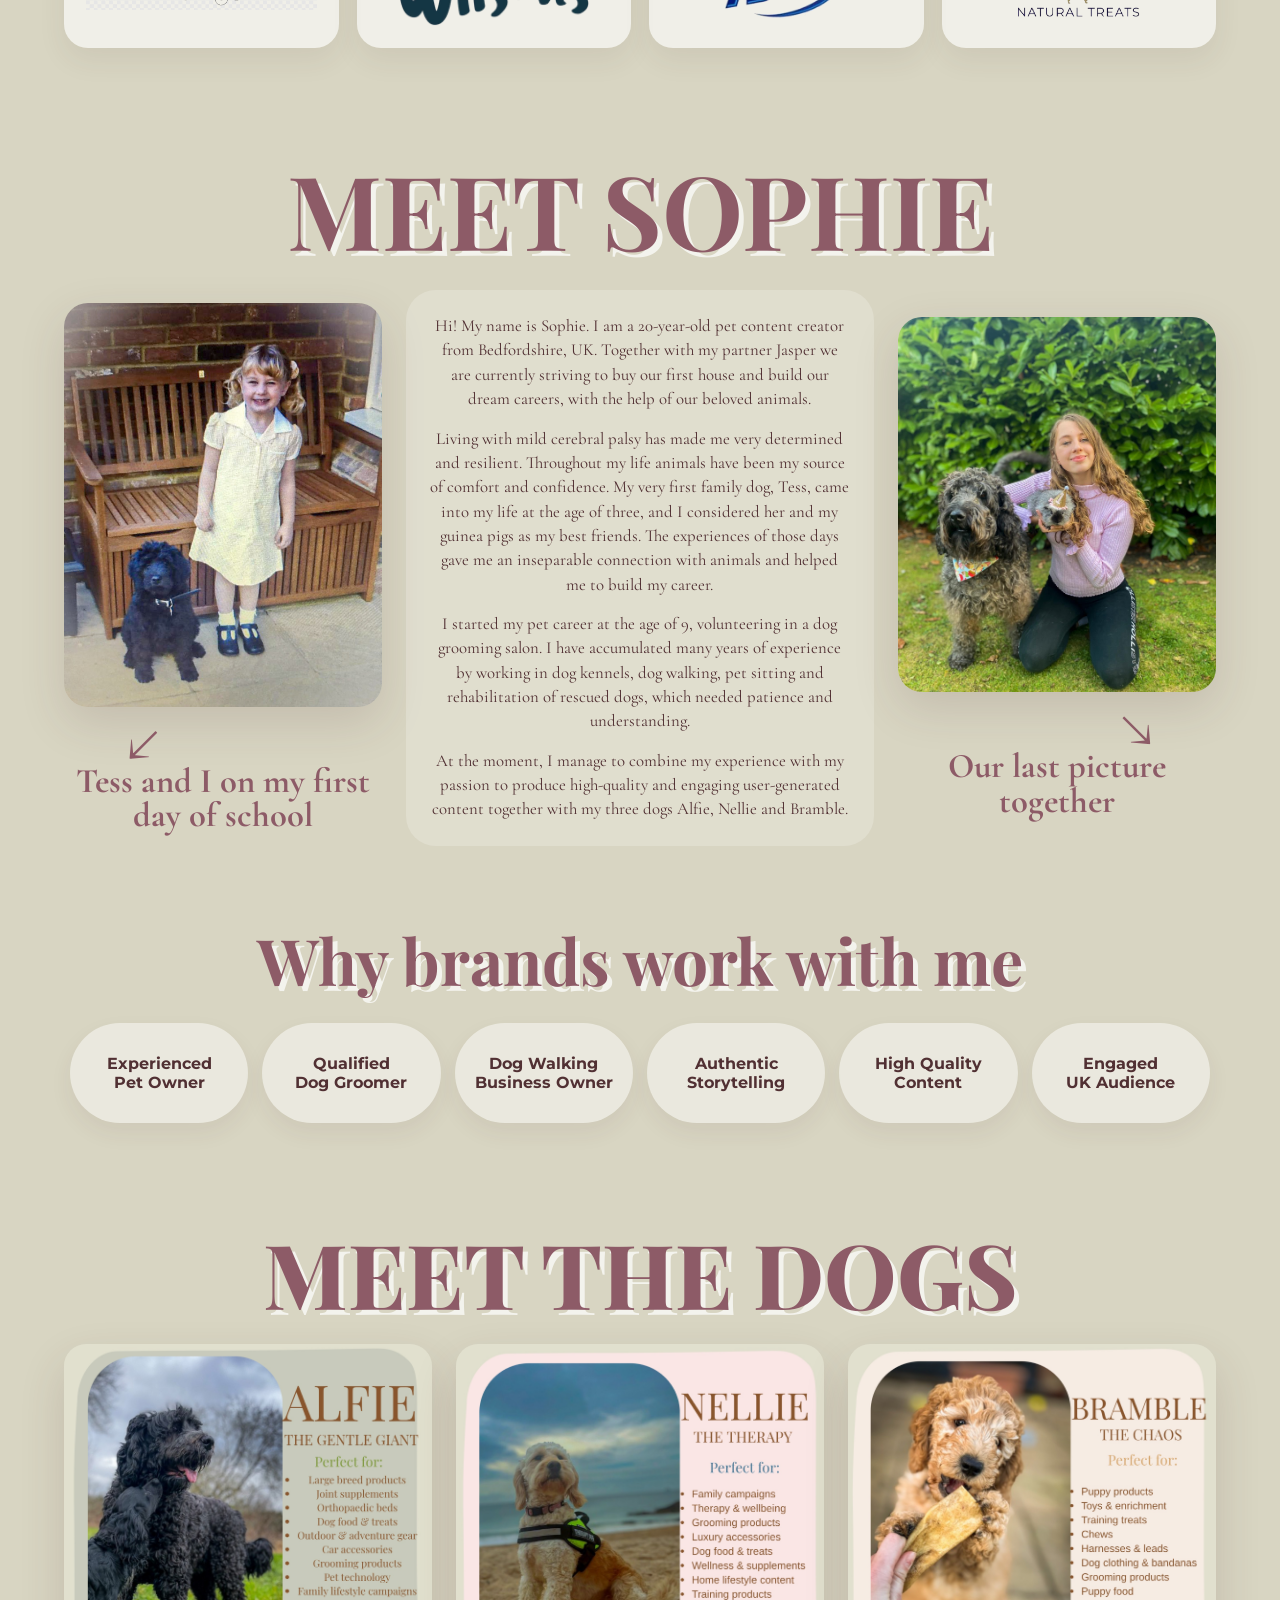
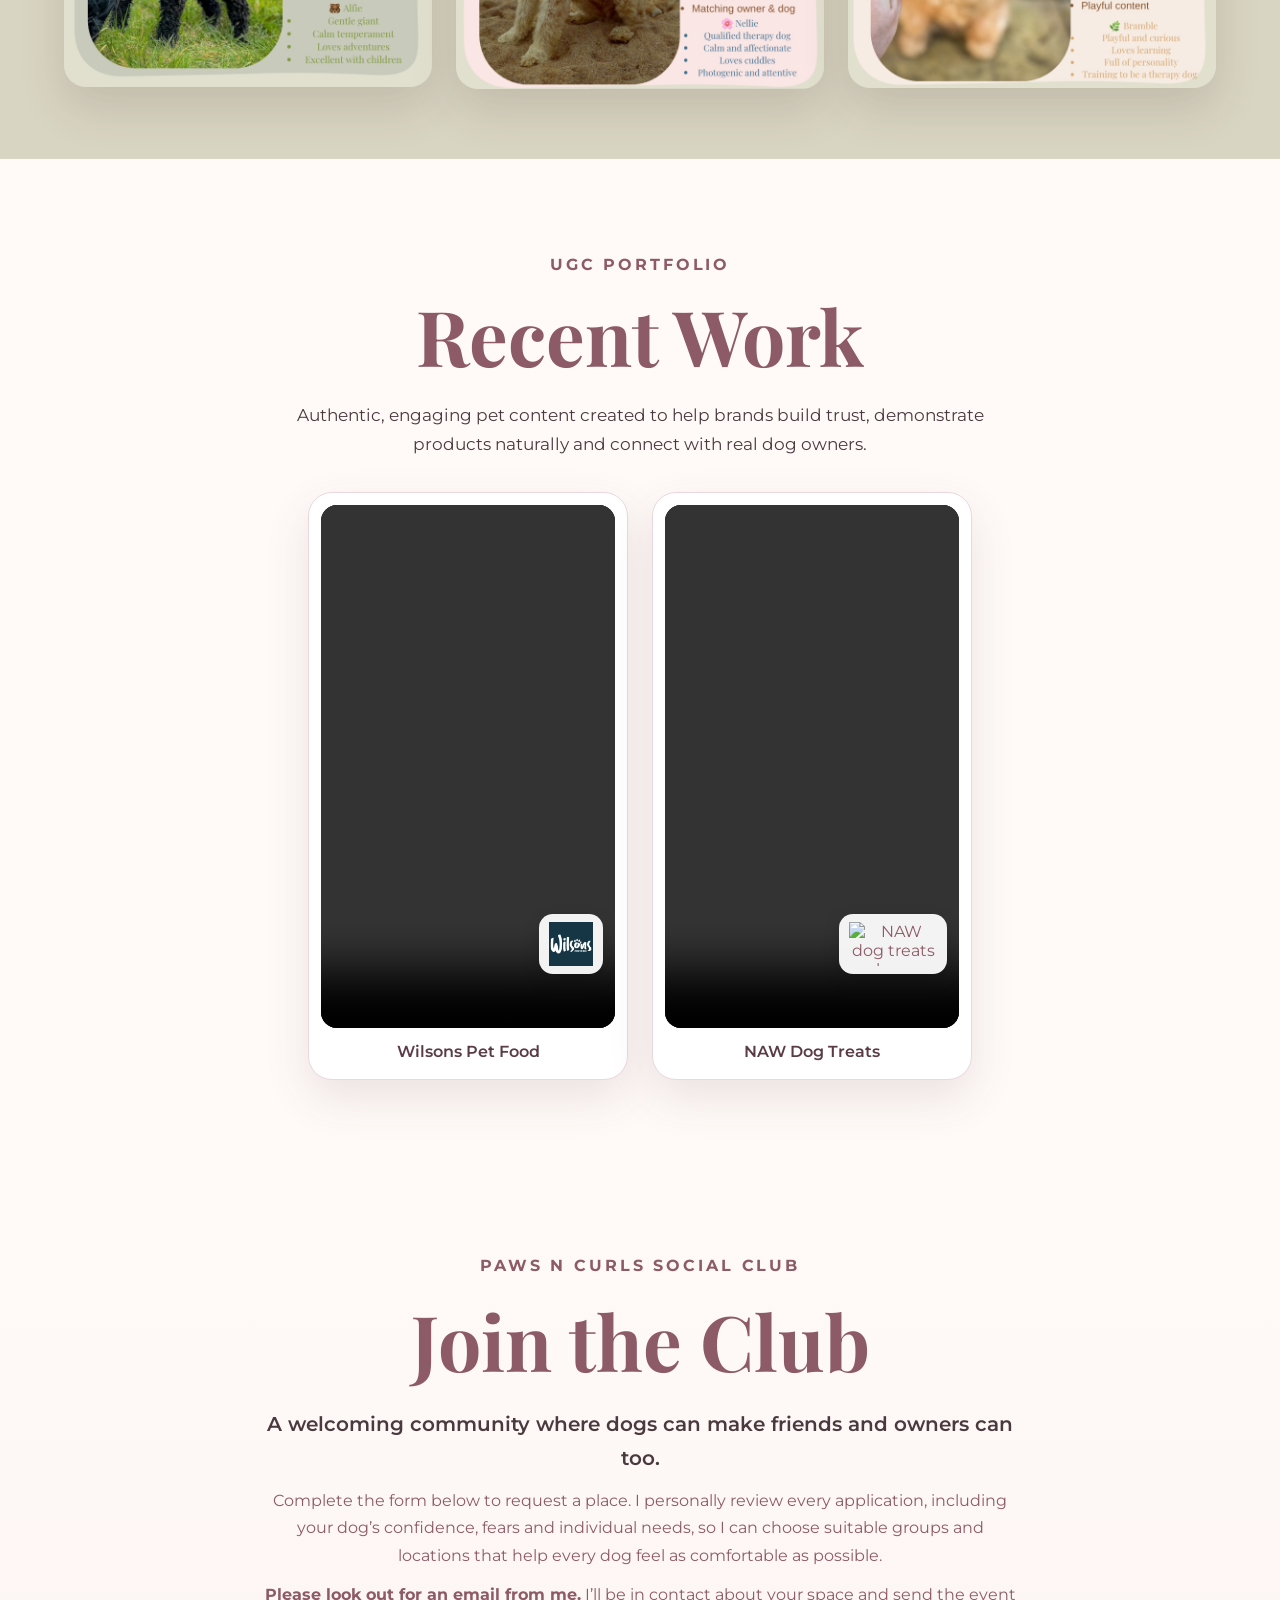
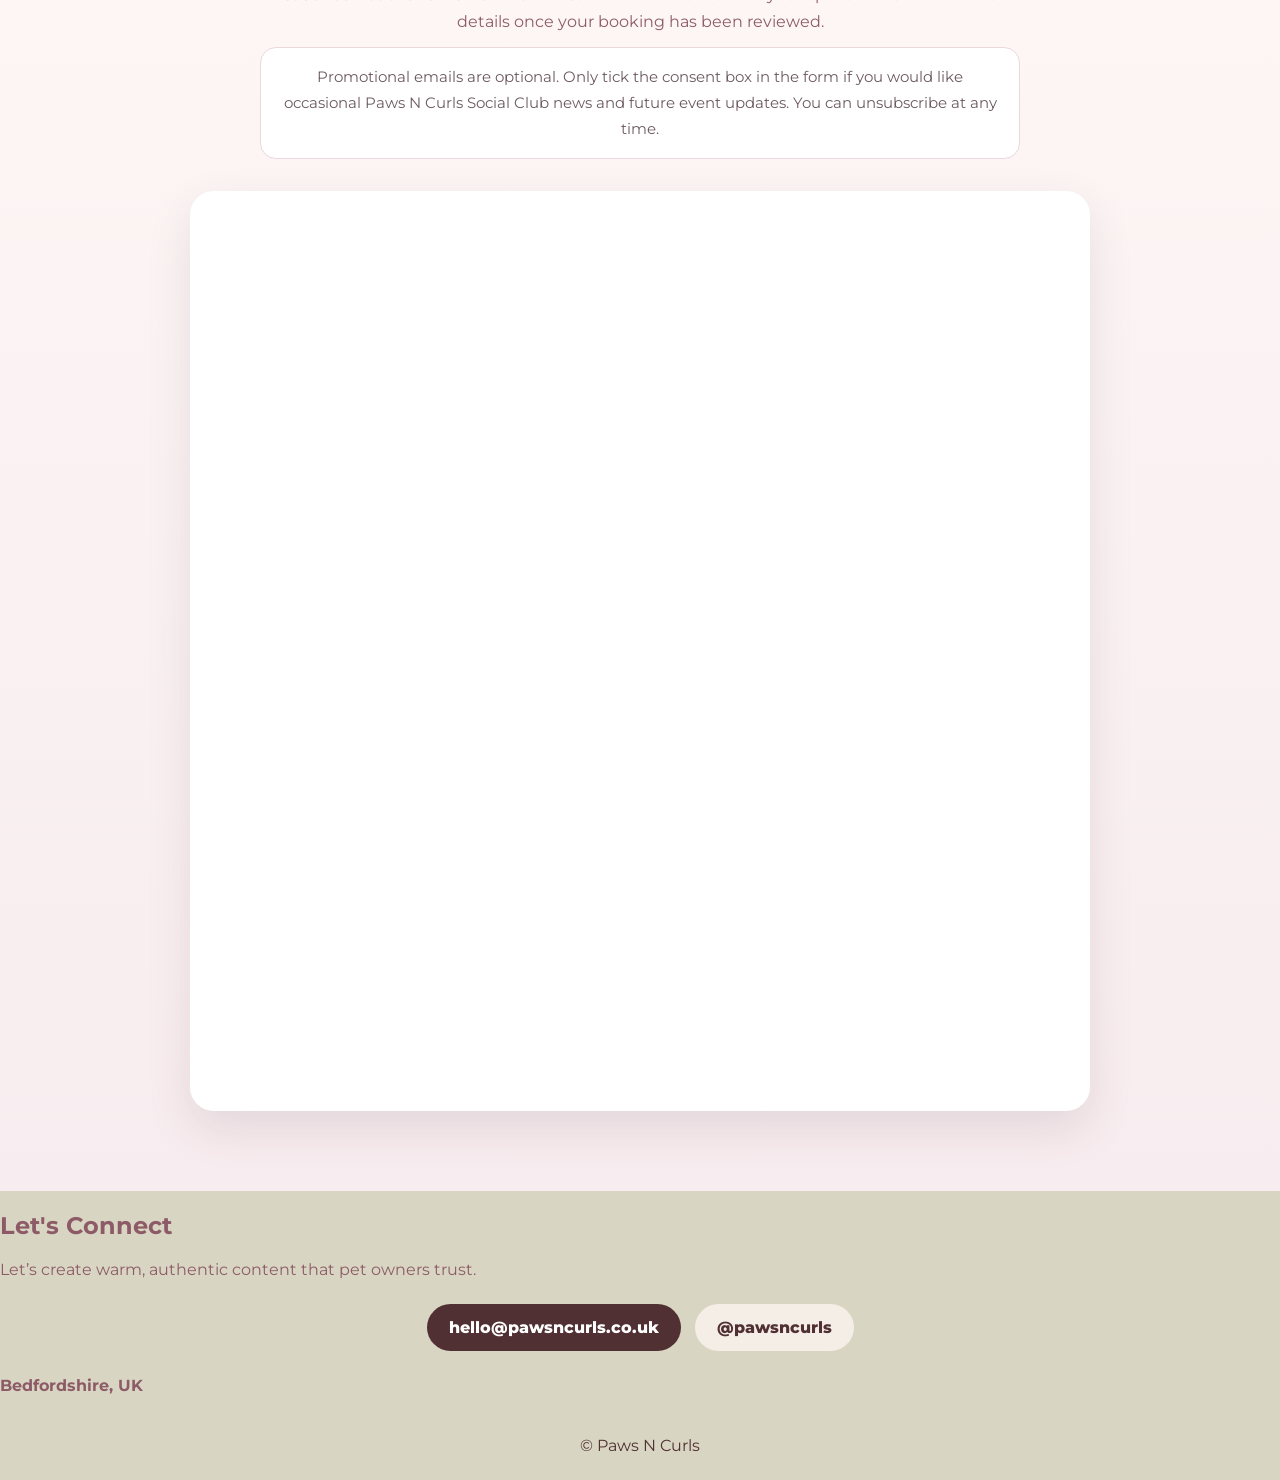
==== commit ccae9294: "Clean up Trusted By brand wall" ====
--- a/index.html
+++ b/index.html
@@ -59,7 +59,22 @@
     <section id="trusted" class="trusted">
       <div class="line-title"><span></span><h1>TRUSTED BY</h1><span></span></div>
       <div class="brands-grid">
-        <img src="assets/hills.png" alt="Hill's logo"><img src="assets/progroom.jpeg" alt="ProGroom logo"><img src="assets/costa.png" alt="Costa Coffee logo"><img src="assets/starbucks.png" alt="Starbucks logo"><img src="assets/wilsons.jpeg" alt="Wilsons logo"><img src="assets/goodboy.png" alt="Good Boy logo"><img src="assets/beaphar.png" alt="Beaphar logo"><img src="assets/ralphies.jpeg" alt="Ralphie's Natural Treats logo"><img src="assets/yumove.png" alt="YuMOVE logo"><img src="assets/yumove-long-life.png" alt="YuMOVE Long Life logo"><img src="assets/denzels.png" alt="Denzel's logo">
+        <img src="assets/brand1_hills.png" alt="Hill's logo">
+        <img src="assets/brand2_starbucks.png" alt="Starbucks logo">
+        <img src="assets/brand3_denzels.png" alt="Denzel's logo">
+        <img src="assets/brand4_yumove.png" alt="YuMOVE logo">
+        <img src="assets/brand5_costa.png" alt="Costa Coffee logo">
+        <img src="assets/brand6_myprotein.png" alt="Myprotein logo">
+        <img src="assets/brand7_honestdogs.png" alt="Honest Dogs logo">
+        <img src="assets/brand8_tugenuff.png" alt="Tug-E-Nuff logo">
+        <img src="assets/brand9_harringtons.png" alt="Harringtons logo">
+        <img src="assets/brand10_beaphar.png" alt="Beaphar logo">
+        <img src="assets/brand11_goodboy.png" alt="Good Boy logo">
+        <img src="assets/brand12_forthglade.png" alt="Forthglade logo">
+        <img src="assets/brand13_wagg.png" alt="Wagg logo">
+        <img src="assets/brand14_wilsons.png" alt="Wilsons Pet Food logo">
+        <img src="assets/brand15_asevi.png" alt="Asevi logo">
+        <img src="assets/brand16_ralphies.png" alt="Ralphie's Natural Treats logo">
       </div>
     </section>
 
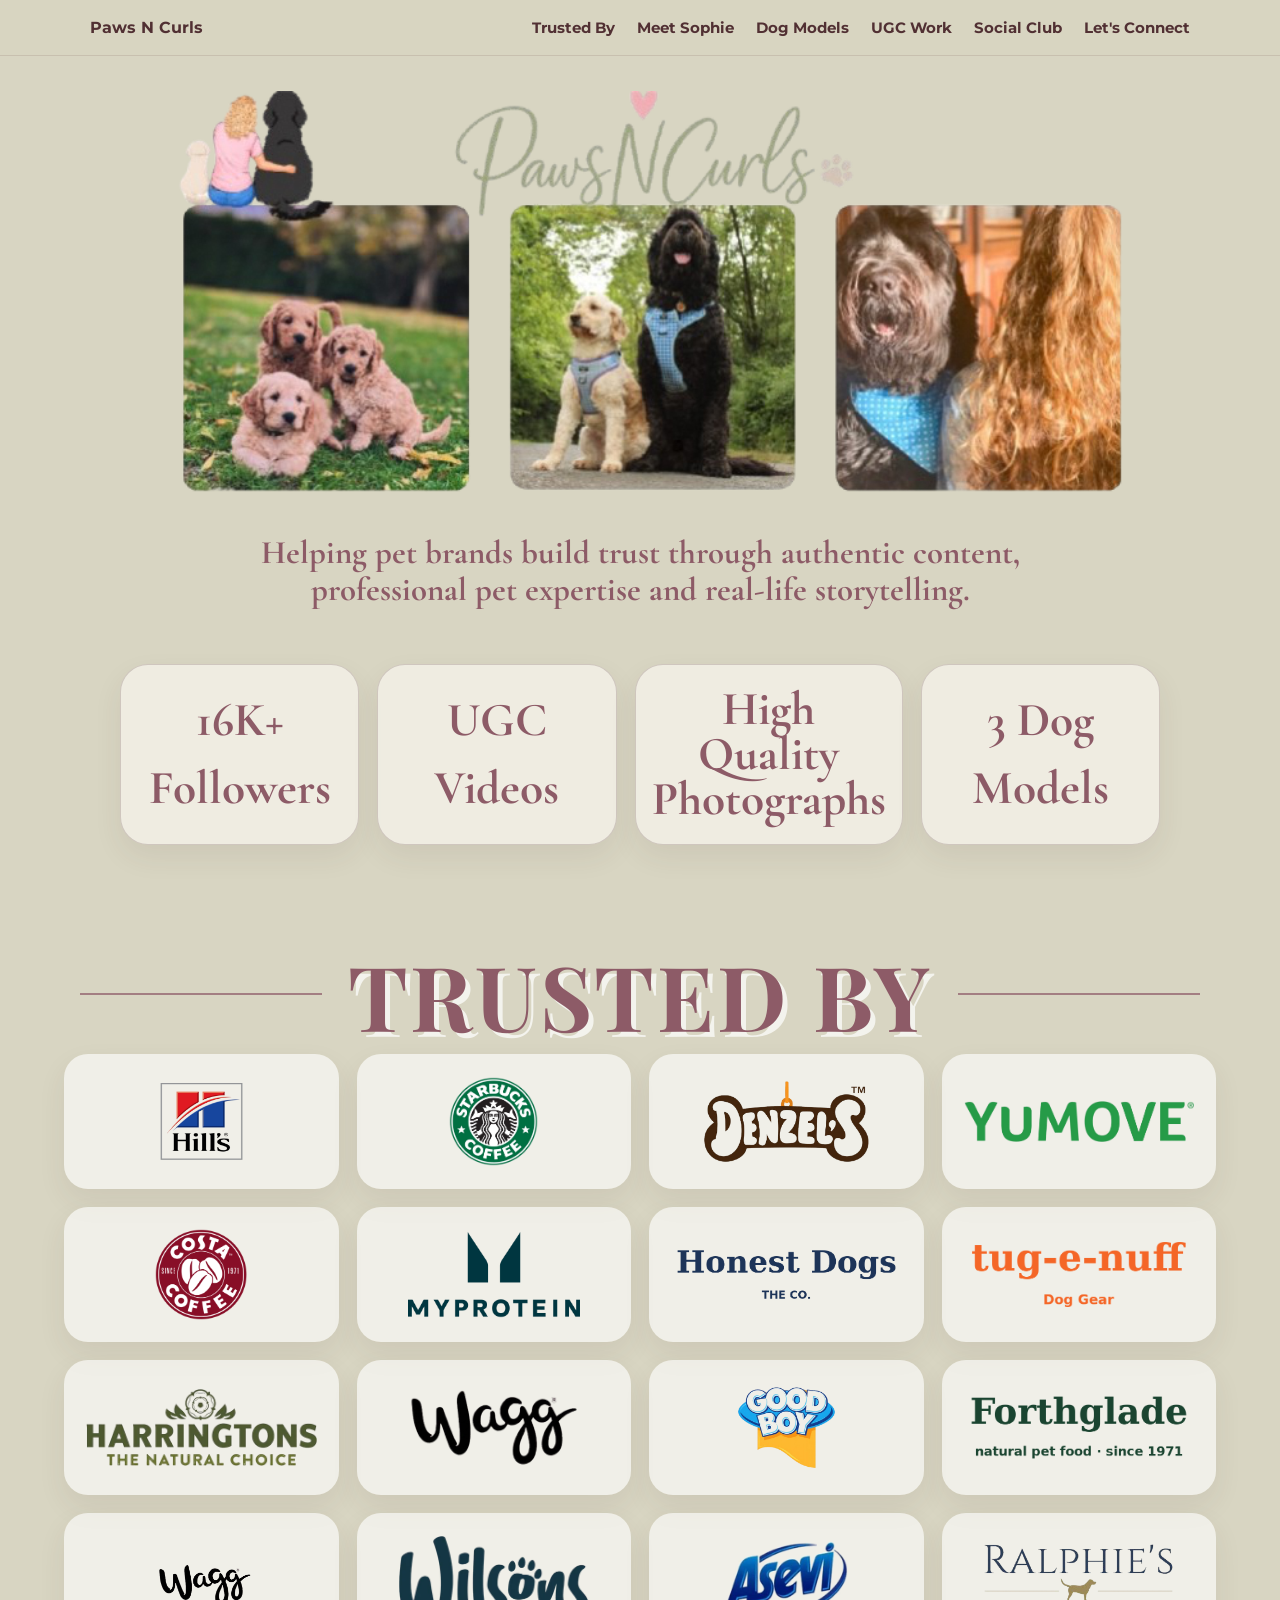
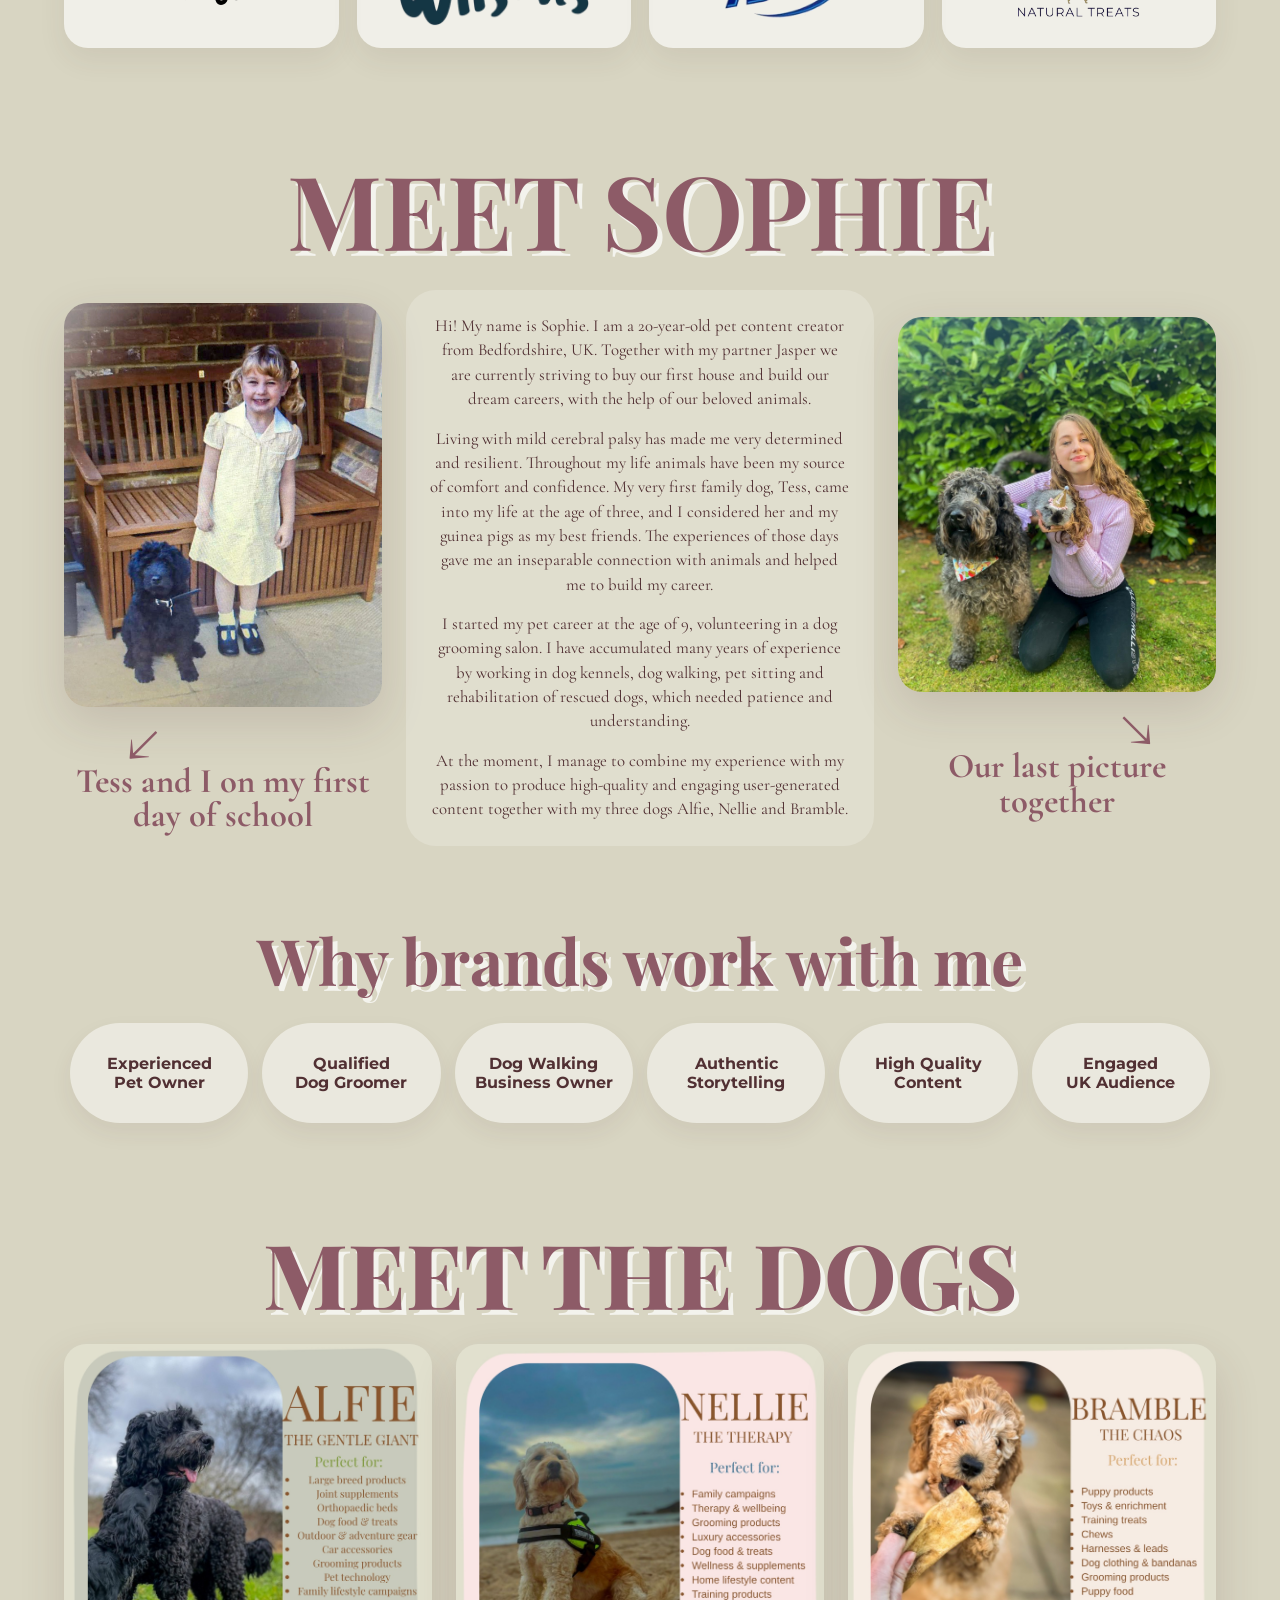
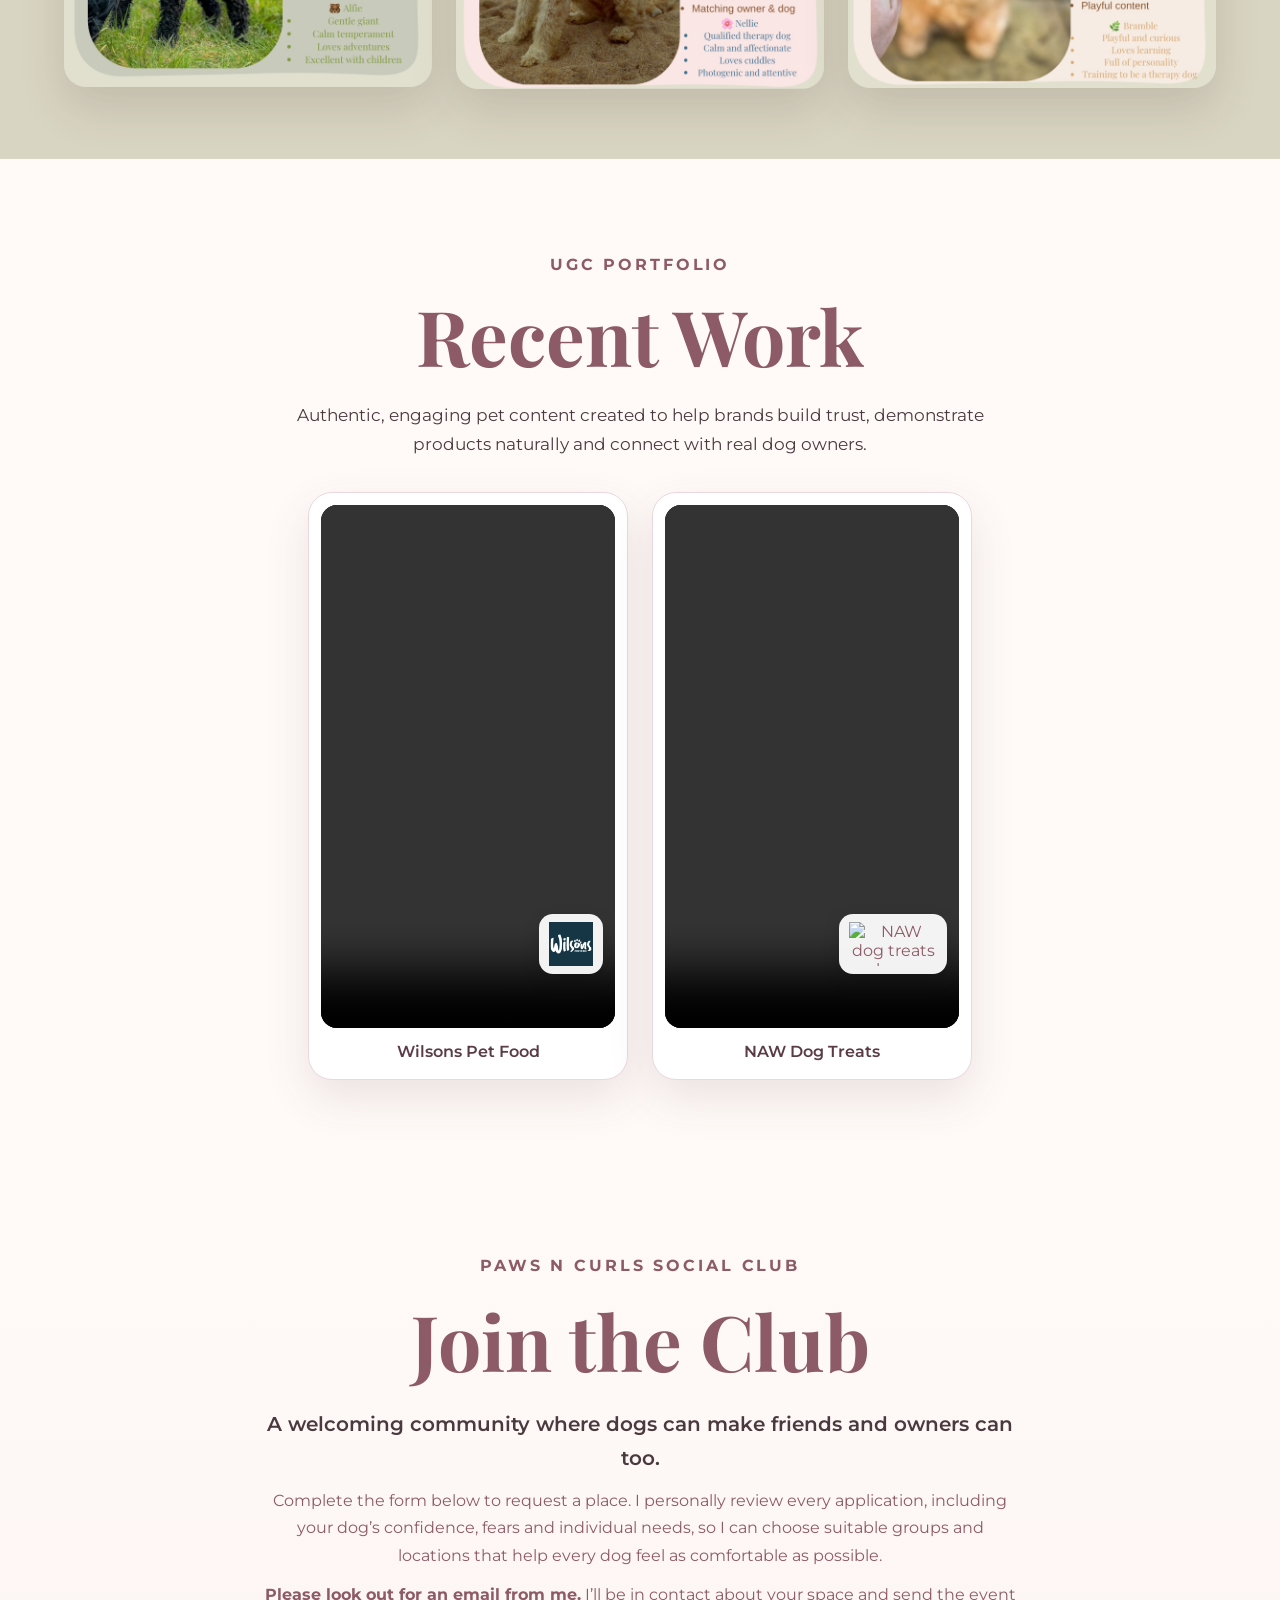
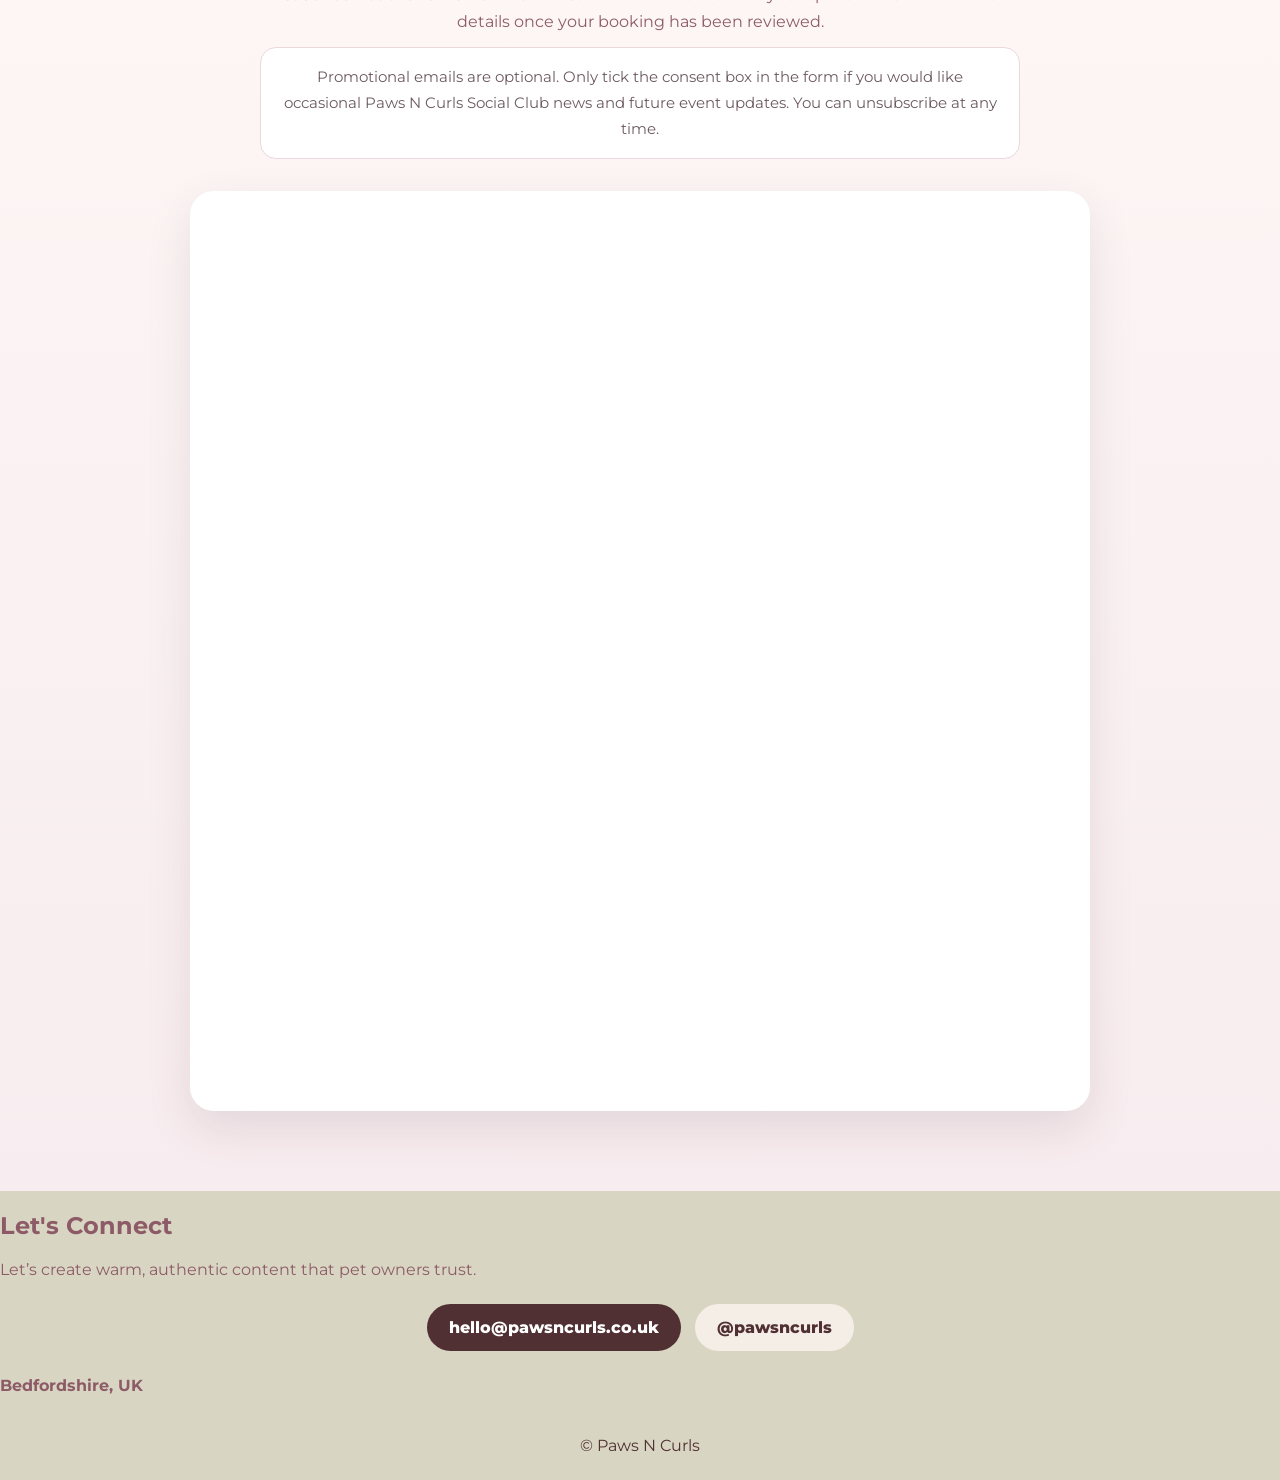
==== commit 5073bf8a: "Fix duplicate Wagg logo in Trusted By section" ====
--- a/index.html
+++ b/index.html
@@ -68,10 +68,10 @@
         <img src="assets/brand7_honestdogs.png" alt="Honest Dogs logo">
         <img src="assets/brand8_tugenuff.png" alt="Tug-E-Nuff logo">
         <img src="assets/brand9_harringtons.png" alt="Harringtons logo">
-        <img src="assets/brand10_beaphar.png" alt="Beaphar logo">
+        <img src="assets/brand10_beaphar.png" alt="Wagg logo">
         <img src="assets/brand11_goodboy.png" alt="Good Boy logo">
         <img src="assets/brand12_forthglade.png" alt="Forthglade logo">
-        <img src="assets/brand13_wagg.png" alt="Wagg logo">
+        <img src="assets/beaphar.png" alt="Beaphar logo">
         <img src="assets/brand14_wilsons.png" alt="Wilsons Pet Food logo">
         <img src="assets/brand15_asevi.png" alt="Asevi logo">
         <img src="assets/brand16_ralphies.png" alt="Ralphie's Natural Treats logo">
